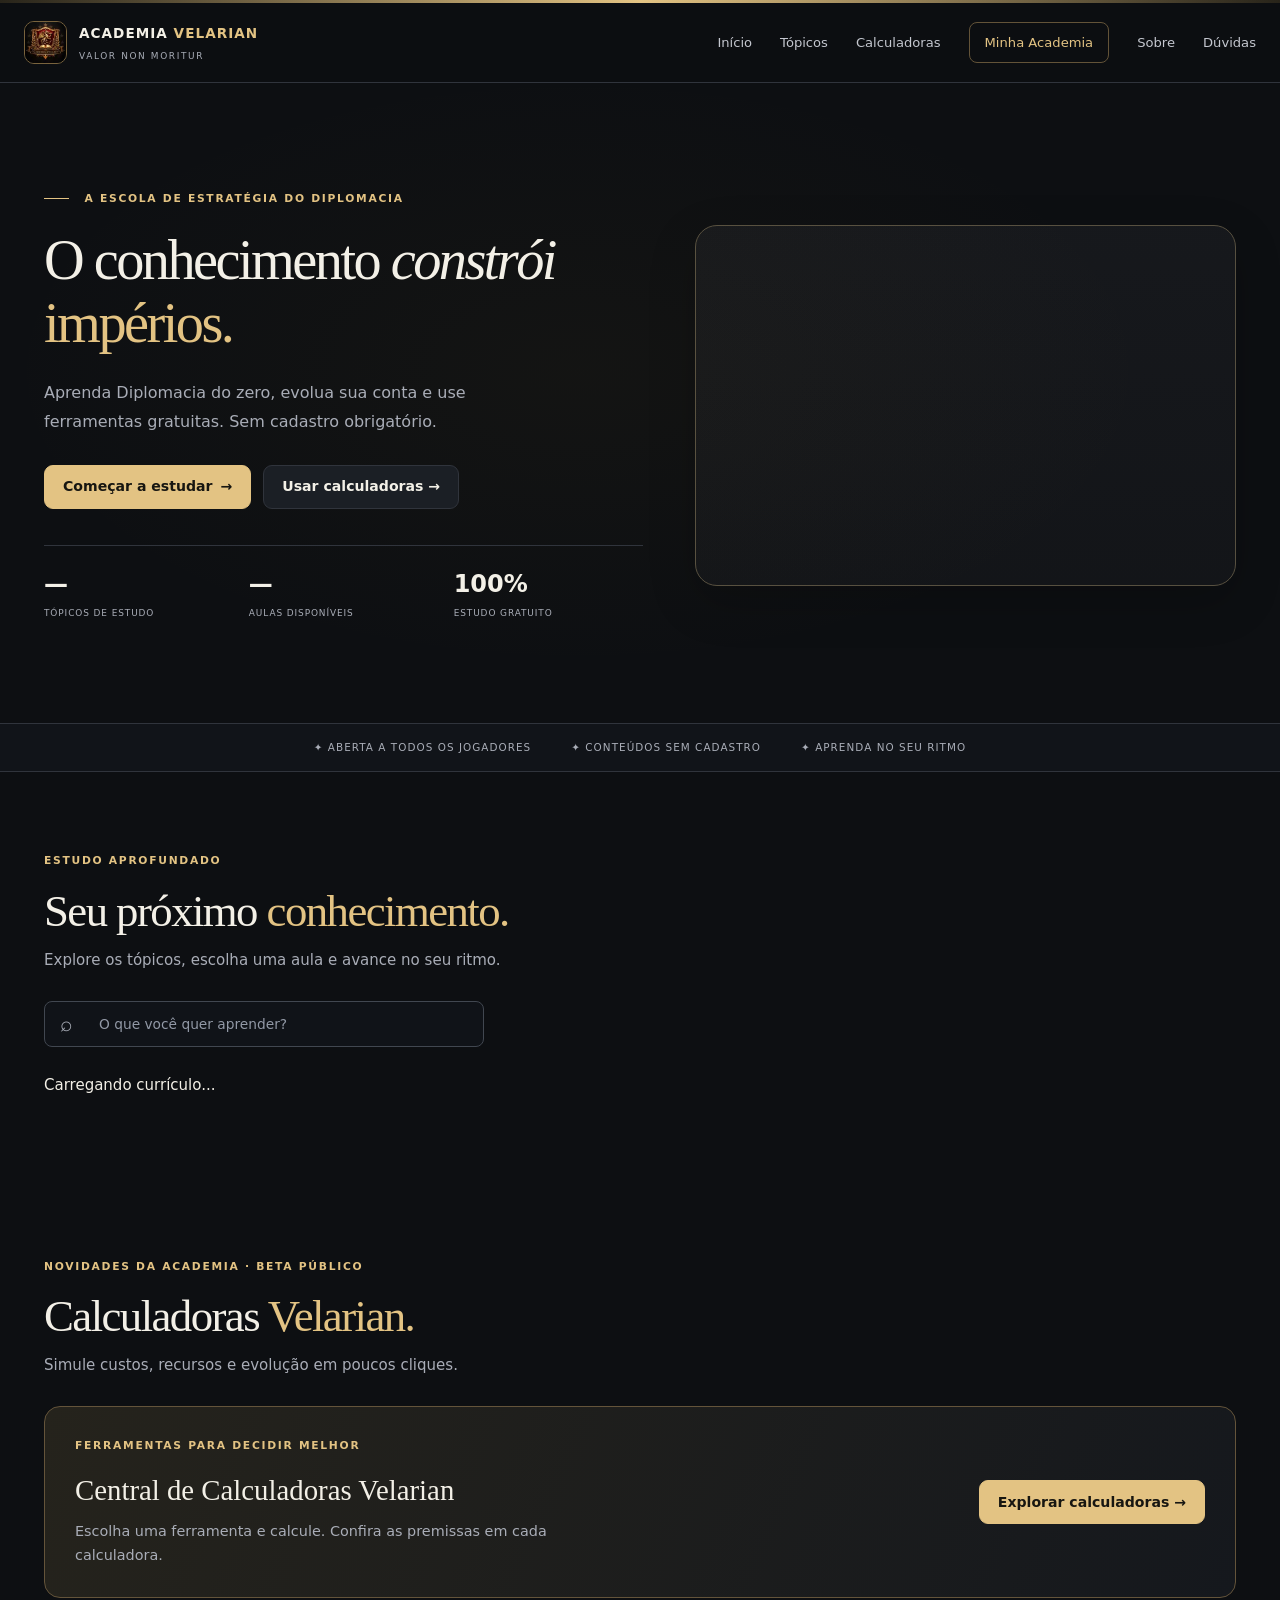
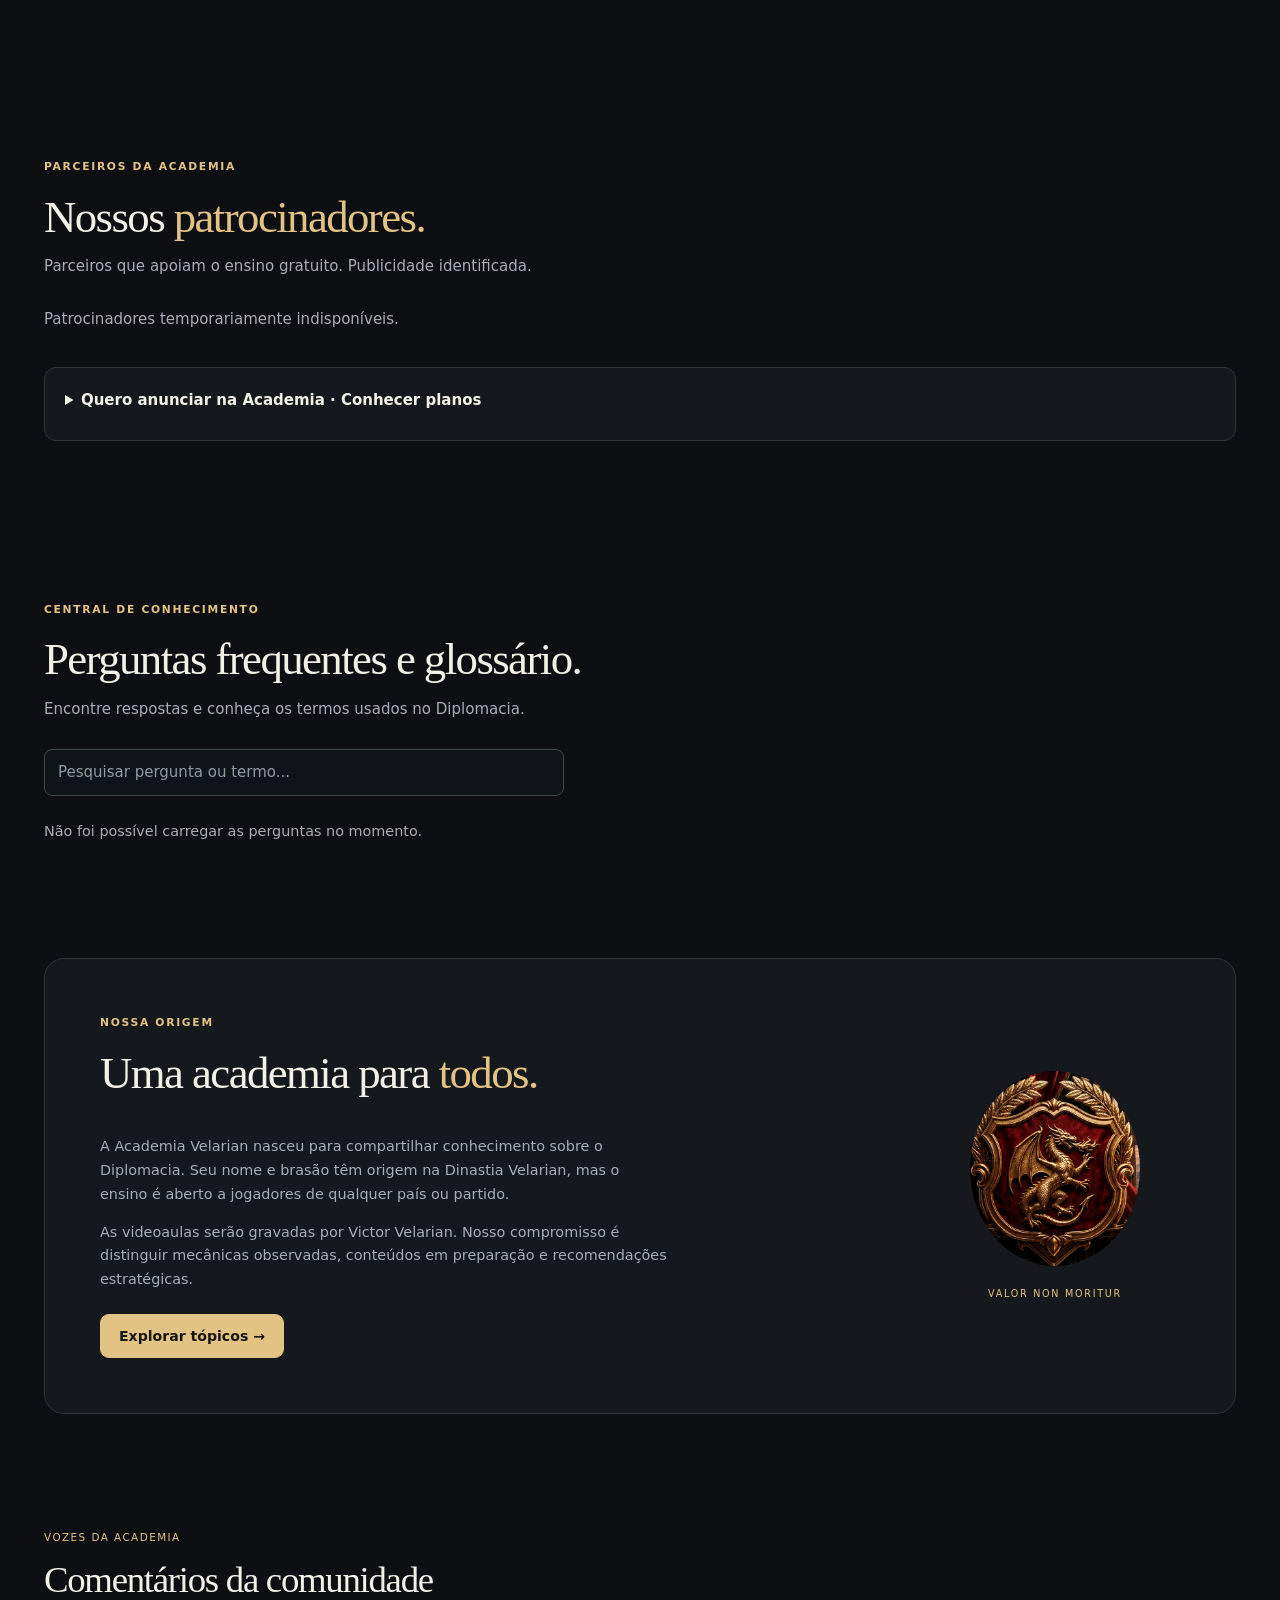
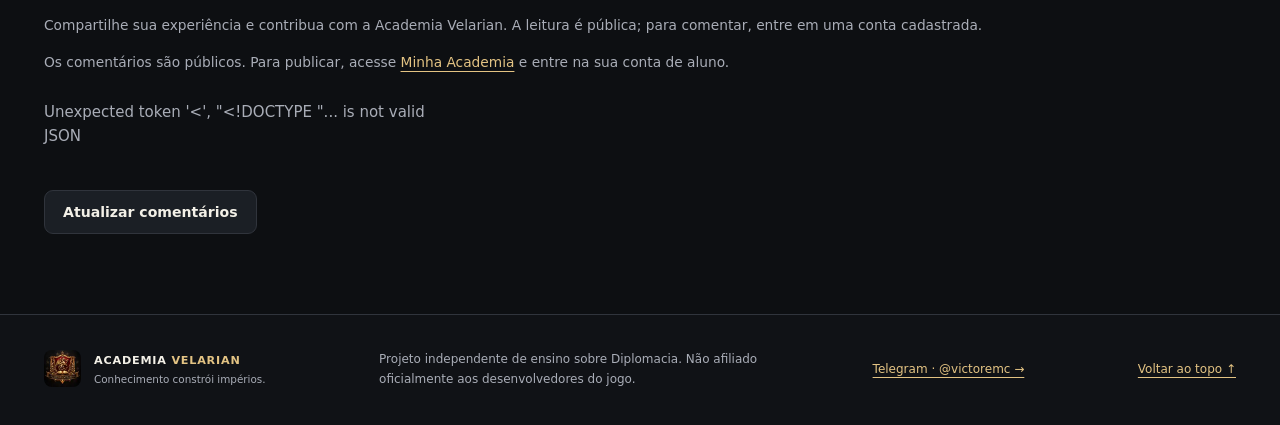
==== public/index.html @ 937f150b "Atualiza cache da página pública para mostrar valores e dias configurados" ====
<!doctype html><html lang="pt-BR"><head><meta charset="utf-8"><meta name="viewport" content="width=device-width,initial-scale=1"><meta name="theme-color" content="#110d0d"><meta name="description" content="Academia Velarian: aprenda Diplomacia gratuitamente com tópicos, guias e videoaulas."><title>Academia Velarian — Conhecimento constrói impérios</title><link rel="icon" type="image/webp" href="assets/brasao-academia-original.webp"><link rel="stylesheet" href="styles.css?v=search-mobile-20261105"><script>if(location.hash==="#admin"||location.hash==="#login")location.replace("/admin");</script><link rel="stylesheet" href="sponsors.css?v=design-system-20261104"></head><body><div class="ornament" aria-hidden="true"></div><header class="top"><a href="#inicio" class="brand"><img src="assets/brasao-academia-original.webp" alt="Brasão da Academia Velarian"><span><strong>ACADEMIA <em>VELARIAN</em></strong><small>VALOR NON MORITUR</small></span></a><button class="menu" id="menu" aria-label="Abrir menu" aria-expanded="false">☰</button><nav id="nav" aria-label="Navegação principal"><a href="#inicio">Início</a><a href="#topicos">Tópicos</a><a href="#ferramentas-destaque">Calculadoras</a><a href="#minha-academia">Minha Academia</a><a href="#sobre">Sobre</a></nav></header><a class="skip-link" href="#conteudo">Pular para o conteúdo</a><main id="conteudo" tabindex="-1"><section id="inicio" class="hero"><div class="hero-glow"></div><div class="hero-art" role="img" aria-label="Salão imperial da Academia Velarian com brasão dourado"></div><div class="hero-content"><div class="eyebrow"><span class="line"></span> A ESCOLA DE ESTRATÉGIA DO DIPLOMACIA</div><img class="hero-academy-seal" src="assets/brasao-academia-original.webp" alt="Emblema da Academia Velarian" width="150" height="150"><h1>O conhecimento <i>constrói</i> <em>impérios.</em></h1><p>Aprenda Diplomacia do zero, evolua sua conta e use ferramentas gratuitas. Sem cadastro obrigatório.</p><div class="actions"><a class="primary" href="#topicos">Começar a estudar <span>→</span></a><a class="secondary" href="/ferramentas">Usar calculadoras →</a></div><div class="hero-facts"><div><b>—</b><small>TÓPICOS DE ESTUDO</small></div><div><b>—</b><small>AULAS DISPONÍVEIS</small></div><div><b>100%</b><small>ESTUDO GRATUITO</small></div></div></div></section><section class="intro-strip"><span>✦ ABERTA A TODOS OS JOGADORES</span><span>✦ CONTEÚDOS SEM CADASTRO</span><span>✦ APRENDA NO SEU RITMO</span></section><section class="section" id="topicos"><div class="section-heading"><div><div class="eyebrow">ESTUDO APROFUNDADO</div><h2>Seu próximo <em>conhecimento.</em></h2><p>Explore os tópicos, escolha uma aula e avance no seu ritmo.</p></div></div><div class="filters"><label class="search-wrap"><span aria-hidden="true">⌕</span><input id="search" type="search" placeholder="O que você quer aprender?" aria-label="Buscar tópicos"></label></div><div class="cards" id="courseCards"></div></section><section class="section" id="ferramentas-destaque"><div class="section-heading"><div><div class="eyebrow">NOVIDADES DA ACADEMIA · BETA PÚBLICO</div><h2>Calculadoras <em>Velarian.</em></h2><p>Simule custos, recursos e evolução em poucos cliques.</p></div></div><div class="cards"><article class="feature-card"><div><div class="eyebrow">FERRAMENTAS PARA DECIDIR MELHOR</div><h3>Central de Calculadoras Velarian</h3><p>Escolha uma ferramenta e calcule. Confira as premissas em cada calculadora.</p></div><a class="primary" href="/ferramentas">Explorar calculadoras →</a></article></div></section><section class="section" id="patrocinios" aria-labelledby="patrociniosTitle"><div class="section-heading"><div><div class="eyebrow">PARCEIROS DA ACADEMIA</div><h2 id="patrociniosTitle">Nossos <em>patrocinadores.</em></h2><p>Parceiros que apoiam o ensino gratuito. Publicidade identificada.</p></div></div><div id="sponsorShowcase" class="cards"><p>Carregando patrocinadores...</p></div><details><summary>Quero anunciar na Academia · Conhecer planos</summary><div class="cards" id="sponsorPlansCards"><article class="card"><h3>Apoiador · 2M</h3><p>Logo na seção de apoiadores.</p><small>15 dias</small></article><article class="card"><h3>Patrocinador · 10M</h3><p>Logo com link e maior destaque.</p><small>15 dias</small></article><article class="card"><h3>Patrocinador Master · 25M</h3><p>Banner em destaque na página inicial, com link.</p><small>15 dias</small></article></div><p>Pagamento antecipado. O prazo começa na publicação. Renovação mediante nova contratação. <a href="https://t.me/victoremc" target="_blank" rel="noopener noreferrer">Contratar pelo Telegram @victoremc</a>.</p></details></section><section class="about" id="sobre"><div class="about-copy"><div class="eyebrow">NOSSA ORIGEM</div><h2>Uma academia para <em>todos.</em></h2><p>A Academia Velarian nasceu para compartilhar conhecimento sobre o Diplomacia. Seu nome e brasão têm origem na Dinastia Velarian, mas o ensino é aberto a jogadores de qualquer país ou partido.</p><p>As videoaulas serão gravadas por Victor Velarian. Nosso compromisso é distinguir mecânicas observadas, conteúdos em preparação e recomendações estratégicas.</p><a href="#topicos" class="primary">Explorar tópicos →</a></div><div class="about-seal"><img src="assets/brasao-velarian.webp" loading="lazy" alt="Brasão Velarian"><span>VALOR NON MORITUR</span></div></section><section class="section student-area" id="studentArea" hidden aria-labelledby="studentTitle"><div class="section-heading"><div class="eyebrow">PORTAL DO ALUNO</div><h2 id="studentTitle">Minha <em>Academia</em></h2><a href="#inicio" class="secondary student-back">← Voltar ao site</a><p>As aulas são públicas. Entre ou crie uma conta gratuita apenas para salvar seu progresso.</p></div><p id="studentMessage" role="status" aria-live="polite"></p><button id="studentLogout" type="button" class="secondary" hidden>Sair da conta</button><div id="studentAuth" class="student-auth"><form id="studentLogin" class="student-form"><h3>Entrar na Academia</h3><p class="student-notice">Acesse seu progresso e certificados.</p><label>Nome do jogador<input name="username" required maxlength="48" autocomplete="username"></label><label>Senha<input name="password" type="password" required autocomplete="current-password"></label><button type="submit" class="primary">Entrar na minha conta</button><a class="student-forgot-link" href="https://t.me/victoremc" target="_blank" rel="noopener noreferrer">Esqueceu sua senha? Fale pelo Telegram →</a></form><form id="studentRegister" class="student-form"><h3>Criar conta gratuita</h3><label>Nome no Diplomacia<input name="username" required minlength="3" maxlength="48" autocomplete="username"></label><label>Senha (mínimo 6 caracteres)<input name="password" type="password" required minlength="6" maxlength="128" autocomplete="new-password"></label><label>Confirmar senha<input name="confirm" type="password" required minlength="6" maxlength="128" autocomplete="new-password"></label><p class="student-notice">O cadastro é opcional. Guarde sua senha: para recuperar o acesso, entre em contato pelo Telegram. Não utilize a senha do jogo.</p><button type="submit" class="primary">Criar conta</button></form></div><div id="studentDashboard" hidden><nav class="student-quick-nav" aria-label="Seções da Minha Academia"><button type="button" class="student-view-tab is-active" data-student-view="study" aria-pressed="true">Estudar</button><button type="button" class="student-view-tab" data-student-view="certificate" aria-pressed="false">Certificado</button><button type="button" class="student-view-tab" data-student-view="community" aria-pressed="false">Comunidade</button><button type="button" class="student-view-tab" data-student-view="trade">Premium e diamantes</button><button type="button" class="student-view-tab" data-student-view="account" aria-pressed="false">Minha conta</button></nav><div id="studentViewStudy" class="student-view" data-view="study"></div><div id="studentViewCertificate" class="student-view" data-view="certificate" hidden></div><div id="studentViewCommunity" class="student-view" data-view="community" hidden></div><div id="studentViewTrade" class="student-view" data-view="trade" hidden><p id="studentTradeUnavailable" hidden>As ofertas estão temporariamente indisponíveis.</p></div><div id="studentViewAccount" class="student-view" data-view="account" hidden></div><section id="studentNotices" class="student-hub-notices" hidden><h3>✦ Avisos da Academia</h3><div id="studentNoticeList"></div></section><div class="student-dash-hero"><div><span class="student-dash-kicker">SEU ESPAÇO DE APRENDIZADO</span><h3 id="studentWelcome"></h3><p>Continue de onde parou e acompanhe seu progresso.</p><button type="button" id="studentContinue" class="primary">Continuar estudando</button></div><img src="assets/brasao-academia-original.webp" alt="" aria-hidden="true"></div><div class="student-overview-label">Meu progresso</div><div class="student-dash-stats"><div><small>AULAS CONCLUÍDAS</small><strong id="studentDoneCount">0</strong></div><div><small>PROGRESSO GERAL</small><strong id="studentPercent">0%</strong></div><div><small>TÓPICOS INICIADOS</small><strong id="studentStarted">0</strong></div></div><p id="studentStats"></p><div class="student-track" role="progressbar" aria-label="Progresso nas aulas" aria-valuemin="0" aria-valuemax="100" aria-valuenow="0"><div id="studentProgressBar"></div></div><div class="student-lessons-heading" id="studentLessonsHeading"><div><span class="student-dash-kicker">CONTEÚDO DA ACADEMIA</span><h3>Minhas aulas</h3><p>Escolha uma aula e continue aprendendo.</p></div><a href="#topicos">Ver todos os tópicos →</a></div><div id="studentCourseList"></div><section class="student-certificate" aria-labelledby="studentCertificateTitle"><div class="student-certificate-heading"><span class="student-certificate-icon" aria-hidden="true">✦</span><div><span class="student-dash-kicker">RECONHECIMENTO ACADÊMICO</span><h3 id="studentCertificateTitle">Certificado Academia Velarian</h3><p>Conclua pelo menos 80% das aulas para liberar sua solicitação.</p></div></div><div class="student-certificate-progress"><div class="student-certificate-progress-label"><span id="studentCertificateStatus">Calculando seu progresso…</span><strong id="studentCertificatePercent">0%</strong></div><div class="student-certificate-track" role="progressbar" aria-label="Progresso para o certificado" aria-valuemin="0" aria-valuemax="100" aria-valuenow="0"><div id="studentCertificateFill"></div></div></div><details class="student-certificate-details"><summary>Ver requisitos do certificado</summary><p class="student-certificate-requirements">Além de 80% das aulas, é necessário alcançar o nível 50, ter todas as habilidades exigidas no nível 100 e pagar a taxa de emissão. A administração confere os requisitos antes da aprovação.</p></details><a id="studentCertificateRequest" class="student-certificate-action is-locked" href="#minha-academia" aria-disabled="true" tabindex="-1">🔒 Solicitação bloqueada</a></section><section class="student-trade-disclosure"><section id="studentTrade" class="student-trade" aria-labelledby="studentTradeTitle"><div class="student-trade-top"><div><span class="student-dash-kicker">LOJA PARCEIRA · DIPLOMACIA</span><h3 id="studentTradeTitle">Trade <em>Velarian</em></h3><p>Premium e diamantes para acelerar sua evolução.</p></div><span class="student-trade-gem" aria-hidden="true">◆</span></div><div id="studentTradeProducts" class="student-trade-products"></div><a id="studentTradeContact" class="student-trade-contact" href="https://t.me/victoremc" target="_blank" rel="noopener noreferrer">Consultar e comprar com @victoremc →</a><p class="student-trade-foot">Valores em milhões de moedas do jogo. Confirme disponibilidade antes da compra.</p></section></section><details class="student-password-settings"><summary>Alterar minha senha</summary><form id="studentChangePassword" class="student-form"><label>Senha atual<input type="password" name="currentPassword" autocomplete="current-password" required></label><label>Nova senha (mínimo 6 caracteres)<input type="password" name="newPassword" minlength="6" maxlength="128" autocomplete="new-password" required></label><label>Confirmar nova senha<input type="password" name="confirmPassword" minlength="6" maxlength="128" autocomplete="new-password" required></label><button type="submit" class="primary">Salvar nova senha</button><p id="studentChangeStatus" role="status"></p></form></details><section id="studentHubExtras" class="student-hub-extras"><h3>✦ Solicitações e sugestões</h3><p>Envie sugestões diretamente para a administração e acompanhe suas solicitações.</p><form id="studentHubSuggestionForm"><label>Minha sugestão<textarea id="studentHubSuggestion" minlength="10" maxlength="1500" rows="4" required></textarea></label><button type="submit" class="primary">Enviar sugestão ao ADM</button></form><p id="studentHubSuggestionStatus" role="status"></p><div id="studentHubRequests"></div><div class="student-hub-cert"><button type="button" id="studentHubCertificate" class="secondary" hidden>Solicitar certificado</button><p id="studentHubCertificateStatus" role="status"></p><div id="studentIssuedCertificate" hidden class="hub-card"><img src="assets/brasao-academia-original.webp" alt="Academia Velarian" width="75" height="75"><p>ACADEMIA VELARIAN</p><h3>Certificado aprovado</h3><p>Certificamos que <strong id="studentIssuedCertificateName"></strong> cumpriu os requisitos acadêmicos e teve sua emissão aprovada pela administração.</p><p id="studentIssuedCertificateCode"></p><p>Documento disponível para consulta neste painel.</p><img id="studentCertificateImage" hidden alt="Certificado imperial emitido pela Academia Velarian"><a id="studentCertificateDownload" hidden class="primary" href="/api/student/certificate-image" download="certificado-academia-velarian.png">Baixar imagem do certificado ↓</a><p>Após a aprovação, seu certificado é gerado automaticamente e pode ser baixado neste painel.</p></div></div></section><section id="studentCommentSection" class="student-comment-section"><div class="student-comment-header"><span>VOZES DA ACADEMIA</span><h3>Deixe seu comentário</h3><p>Compartilhe sua experiência. Sua mensagem será exibida na página principal para todos os visitantes.</p></div><form id="studentCommentForm"><label for="studentCommentBody">Seu comentário</label><textarea id="studentCommentBody" maxlength="1000" minlength="3" rows="4" placeholder="Escreva seu comentário sobre a Academia..." required></textarea><div class="student-comment-actions"><small>De 3 a 1.000 caracteres · uma publicação por minuto</small><button type="submit" class="primary">Publicar na página principal</button></div></form><p id="studentCommentStatus" role="status"></p></section></div></section><section id="comentarios" class="comments-section"><div class="comments-heading"><span>VOZES DA ACADEMIA</span><h2>Comentários da comunidade</h2><p>Compartilhe sua experiência e contribua com a Academia Velarian. A leitura é pública; para comentar, entre em uma conta cadastrada.</p></div><p class="comment-readonly-notice">Os comentários são públicos. Para publicar, acesse <a href="#minha-academia">Minha Academia</a> e entre na sua conta de aluno.</p><div id="commentList" class="comment-list"><p>Carregando comentários...</p></div><button type="button" id="commentRefresh" class="secondary">Atualizar comentários</button></section></main><footer><div class="footer-brand"><img class="footer-academy-seal" src="assets/brasao-academia-original.webp" alt="" loading="lazy" width="60" height="60"><strong>ACADEMIA <em>VELARIAN</em></strong><small>Conhecimento constrói impérios.</small></div><p>Projeto independente de ensino sobre Diplomacia. Não afiliado oficialmente aos desenvolvedores do jogo.</p><a href="https://t.me/victoremc" target="_blank" rel="noopener noreferrer" aria-label="Contato no Telegram: @victoremc">Telegram · @victoremc →</a><a href="#inicio">Voltar ao topo ↑</a></footer><dialog id="courseDialog" aria-labelledby="courseTitle"><button class="close" id="closeDialog" aria-label="Fechar curso">×</button><div id="courseDetail"></div></dialog><script src="config.js"></script><script src="comments.js?v=leitura-publica-20261017"></script><script src="script.js?v=lesson-video-20261104"></script><script src="public-app.js?v=hero-settings-20261105"></script><script src="academia-extras.js?v=design-system-20261104"></script><script src="student-hub.js?v=tracks-20261027"></script><script src="student.js?v=design-trade-tab-4" defer></script><script src="sponsors.js?v=sponsor-plans-20261107"></script><script src="/section-analytics.js?v=ux-audit-20261102" defer></script></body></html>
---- public/styles.css ----
/* Academia Velarian — shared design system. Component rules precede responsive rules. */
:root {
  color-scheme: dark;
  --bg: #0d0f12;
  --panel: #15181d;
  --panel2: #1b1f25;
  --cream: #f3f0e7;
  --text: #f3f0e7;
  --muted: #a9adb7;
  --gold: #e3c383;
  --gold-soft: #2d281e;
  --line: #30343c;
  --danger: #ffaaa4;
  --success: #a7d9bb;
  --radius: 16px;
  --shadow: 0 16px 48px #0003;
  --space: clamp(20px, 4vw, 56px);
}
* {
  box-sizing: border-box;
}
html {
  scroll-behavior: smooth;
  scroll-padding-top: 100px;
}
body {
  margin: 0;
  background: var(--bg);
  color: var(--cream);
  font:
    15px/1.65 Inter,
    ui-sans-serif,
    system-ui,
    -apple-system,
    BlinkMacSystemFont,
    "Segoe UI",
    sans-serif;
  -webkit-font-smoothing: antialiased;
  font-synthesis: none;
}
button,
input,
textarea,
select {
  font: inherit;
}
button,
a,
input,
select,
textarea,
summary {
  -webkit-tap-highlight-color: transparent;
}
button,
a,
summary {
  touch-action: manipulation;
}
button {
  cursor: pointer;
}
a {
  color: var(--gold);
  text-underline-offset: 4px;
}
img {
  display: block;
  max-width: 100%;
}
h1,
h2,
h3,
h4,
p {
  margin-top: 0;
}
h1,
h2 {
  font-family: Georgia, "Times New Roman", serif;
  font-weight: 500;
  line-height: 1.12;
  letter-spacing: -0.035em;
}
h1 {
  font-size: clamp(2.6rem, 5vw, 4.6rem);
}
h2 {
  font-size: clamp(2rem, 3.5vw, 3rem);
}
h3 {
  font-size: 1.15rem;
  line-height: 1.35;
}
h4 {
  font-size: 1rem;
}
p {
  color: var(--muted);
}
em {
  color: var(--gold);
  font-style: normal;
}
small {
  font-size: 0.78rem;
}
strong {
  font-weight: 650;
}
button:disabled {
  opacity: 0.55;
  cursor: not-allowed;
}
[hidden] {
  display: none !important;
}
:focus-visible {
  outline: 3px solid var(--gold);
  outline-offset: 4px;
}
::selection {
  background: var(--gold);
  color: var(--bg);
}
:target {
  scroll-margin-top: 90px;
}
.sr-only {
  position: absolute;
  width: 1px;
  height: 1px;
  padding: 0;
  margin: -1px;
  overflow: hidden;
  clip: rect(0, 0, 0, 0);
  white-space: nowrap;
  border: 0;
}
.skip-link {
  position: fixed;
  top: 10px;
  left: 16px;
  transform: translateY(-180%);
  z-index: 200;
  background: var(--gold);
  color: var(--bg);
  padding: 10px 18px;
  border-radius: 8px;
}
.skip-link:focus {
  transform: none;
}
/* Shared controls */
.primary,
.secondary,
.student-complete-button,
.student-trade-contact,
.admin-form button,
.admin-form-actions button,
.hub-form button {
  display: inline-flex;
  align-items: center;
  justify-content: center;
  gap: 8px;
  min-height: 44px;
  padding: 11px 18px;
  border: 1px solid var(--line);
  border-radius: 9px;
  text-decoration: none;
  font-size: 0.88rem;
  font-weight: 650;
  line-height: 1.35;
  background: var(--panel2);
  color: var(--cream);
}
.primary,
.student-complete-button {
  background: var(--gold);
  border-color: var(--gold);
  color: #171611;
}
.secondary:hover,
.admin-form button:hover,
.hub-form button:hover {
  background: #252b33;
  border-color: #737984;
}
.primary:hover {
  background: #f1d6a0;
}
.text-link {
  border: 0;
  background: transparent;
  color: var(--gold);
  font-weight: 650;
  text-decoration: none;
  padding: 9px 0;
  min-height: 44px;
  display: inline-flex;
  align-items: center;
}
.actions {
  display: flex;
  flex-wrap: wrap;
  gap: 12px;
}
.eyebrow,
.student-dash-kicker,
.admin-banner-eyebrow {
  font-size: 0.67rem;
  letter-spacing: 0.16em;
  text-transform: uppercase;
  font-weight: 700;
  color: var(--gold);
  margin-bottom: 16px;
}
.eyebrow .line {
  display: inline-block;
  width: 25px;
  height: 1px;
  background: var(--gold);
  vertical-align: middle;
  margin-right: 10px;
}
label {
  display: block;
  color: var(--cream);
  font-size: 0.86rem;
}
input:not([type="checkbox"]):not([type="radio"]),
textarea,
select {
  display: block;
  width: 100%;
  min-width: 0;
  min-height: 46px;
  padding: 11px 13px;
  margin-top: 7px;
  border: 1px solid #414750;
  border-radius: 8px;
  background: #101318;
  color: var(--cream);
  line-height: 1.5;
}
input::placeholder,
textarea::placeholder {
  color: #9299a6;
  opacity: 1;
}
input[type="checkbox"],
input[type="radio"] {
  accent-color: var(--gold);
  width: 19px;
  height: 19px;
  flex-shrink: 0;
}
textarea {
  resize: vertical;
  min-height: 110px;
}
summary {
  cursor: pointer;
  font-weight: 600;
  color: var(--cream);
  min-height: 32px;
}
details[open] > summary {
  margin-bottom: 14px;
}
details p:last-child {
  margin-bottom: 0;
}
[role="status"]:not(:empty),
.admin-message:not(:empty) {
  padding: 10px 0;
  color: var(--gold);
  font-size: 0.88rem;
  overflow-wrap: anywhere;
}
table {
  width: 100%;
  border-collapse: collapse;
  font-size: 0.85rem;
  text-align: left;
}
th,
td {
  padding: 13px 12px;
  border-bottom: 1px solid var(--line);
  overflow-wrap: anywhere;
}
th {
  color: var(--muted);
  font-weight: 600;
  background: #ffffff03;
}
td {
  font-variant-numeric: tabular-nums;
}
/* Public shell and learning home */
.ornament {
  height: 3px;
  background: linear-gradient(90deg, #28241a, var(--gold), #28241a);
}
.top {
  position: sticky;
  top: 0;
  z-index: 40;
  display: flex;
  align-items: center;
  justify-content: space-between;
  gap: 28px;
  min-height: 80px;
  padding: 14px max(calc((100vw - 1240px) / 2), 24px);
  background: #0d0f12f5;
  border-bottom: 1px solid var(--line);
  backdrop-filter: blur(16px);
}
.brand {
  display: flex;
  align-items: center;
  gap: 12px;
  text-decoration: none;
  color: var(--cream);
  white-space: nowrap;
}
.brand img {
  width: 43px;
  height: 43px;
  object-fit: contain;
  border: 1px solid #79633d;
  border-radius: 10px;
}
.brand strong {
  font-size: 0.85rem;
  letter-spacing: 0.075em;
}
.brand em {
  font-style: normal;
}
.brand small {
  display: block;
  color: var(--muted);
  font-size: 0.56rem;
  letter-spacing: 0.18em;
  margin-top: 3px;
}
.top nav {
  display: flex;
  align-items: center;
  gap: 28px;
}
.top nav a {
  color: #c4c7cf;
  font-size: 0.82rem;
  text-decoration: none;
  padding: 9px 0;
}
.top nav a:hover {
  color: var(--gold);
}
.top nav a[href="#minha-academia"] {
  padding: 9px 15px;
  border: 1px solid #635338;
  border-radius: 8px;
  color: var(--gold);
}
.menu {
  display: none;
  background: var(--panel2);
  color: var(--gold);
  border: 1px solid var(--line);
  border-radius: 8px;
  min-height: 44px;
  min-width: 44px;
}
.hero {
  position: relative;
  display: grid;
  grid-template-columns: 1.05fr 0.95fr;
  align-items: center;
  gap: 52px;
  max-width: 1240px;
  margin: auto;
  padding: 64px 24px 60px;
  min-height: 640px;
}
.hero-content {
  min-width: 0;
  position: relative;
  z-index: 1;
}
.hero-content h1 {
  max-width: 640px;
  margin: 22px 0;
  font-size: clamp(2.8rem, 4.4vw, 4.5rem);
  letter-spacing: -0.045em;
}
.hero-content h1 i {
  font-weight: 400;
}
.hero-content > p {
  max-width: 46ch;
  font-size: 1rem;
  line-height: 1.85;
  margin-bottom: 28px;
}
.hero-art {
  grid-column: 2;
  grid-row: 1;
  align-self: stretch;
  min-height: 490px;
  border-radius: 22px;
  background:
    linear-gradient(0deg, #0d0f1266, #0d0f1210),
    url("/assets/academia-imperial.webp") center/cover;
  border: 1px solid #575040;
  box-shadow: var(--shadow);
}
.hero-content {
  grid-column: 1;
  grid-row: 1;
}
.hero-glow {
  position: absolute;
  inset: 0;
  pointer-events: none;
  background: radial-gradient(ellipse at 45% 45%, #a8862d0b, transparent 60%);
}
.hero-academy-seal {
  display: none;
}
.hero-facts {
  display: grid;
  grid-template-columns: repeat(3, minmax(0, 1fr));
  gap: 16px;
  border-top: 1px solid var(--line);
  margin-top: 36px;
  padding-top: 24px;
}
.hero-facts b {
  display: block;
  color: var(--cream);
  font-size: 1.5rem;
  font-weight: 600;
  font-variant-numeric: tabular-nums;
  line-height: 1.2;
}
.hero-facts small {
  display: block;
  color: var(--muted);
  font-size: 0.56rem;
  letter-spacing: 0.1em;
  margin-top: 7px;
}
.intro-strip {
  display: flex;
  justify-content: center;
  flex-wrap: wrap;
  gap: 40px;
  padding: 15px 24px;
  color: var(--muted);
  font-size: 0.65rem;
  letter-spacing: 0.1em;
  border-block: 1px solid var(--line);
  background: #111419;
}
.section {
  max-width: 1240px;
  margin: auto;
  padding: 80px 24px;
}
.section-heading {
  display: flex;
  align-items: end;
  justify-content: space-between;
  gap: 24px;
  margin-bottom: 28px;
}
.section-heading h2 {
  margin-bottom: 12px;
}
.section-heading p {
  max-width: 60ch;
  font-size: 0.94rem;
  margin-bottom: 0;
}
.filters {
  display: flex;
  gap: 12px;
  margin: 0 0 26px;
}
.search-wrap {
  position: relative;
  max-width: 440px;
  width: 100%;
}
.search-wrap span {
  position: absolute;
  left: 16px;
  top: 50%;
  transform: translateY(-50%);
  font-size: 1.3rem;
  line-height: 1;
  color: var(--muted);
  pointer-events: none;
  z-index: 1;
}
.search-wrap input[type="search"] {
  box-sizing: border-box;
  width: 100%;
  margin: 0;
  padding-left: 54px;
  padding-right: 16px;
}
.academy-shortcuts {
  display: flex;
  gap: 20px;
  flex-wrap: wrap;
  margin: 0 0 28px;
  padding-bottom: 20px;
  border-bottom: 1px solid var(--line);
}
.academy-shortcuts a {
  font-size: 0.8rem;
  text-decoration: none;
  color: var(--muted);
  padding: 6px 0;
}
.academy-shortcuts a:hover {
  color: var(--gold);
}
.cards {
  display: grid;
  grid-template-columns: repeat(3, minmax(0, 1fr));
  gap: 18px;
}
.course,
.guide,
.card {
  min-width: 0;
  border: 1px solid var(--line);
  border-radius: var(--radius);
  background: var(--panel);
  overflow: hidden;
}
.course {
  display: flex;
  flex-direction: column;
  transition:
    border-color 0.2s,
    transform 0.2s;
}
.course:hover {
  border-color: #84714b;
  transform: translateY(-3px);
}
.course-top {
  height: 88px;
  display: flex;
  align-items: center;
  justify-content: space-between;
  padding: 22px 24px;
  background: linear-gradient(120deg, #25231d, #171b20);
  border-bottom: 1px solid var(--line);
}
.course .symbol {
  font-size: 1.85rem;
  color: var(--gold);
}
.course .number {
  font-size: 0.8rem;
  letter-spacing: 0.13em;
  color: #b2aa97;
}
.course-body {
  padding: 24px;
  display: flex;
  flex-direction: column;
  flex: 1;
}
.course h3 {
  font-size: 1.05rem;
  font-weight: 650;
  margin: 0 0 12px;
}
.course p {
  font-size: 0.85rem;
  line-height: 1.75;
  flex: 1;
  margin-bottom: 25px;
}
.course .bottom {
  display: flex;
  gap: 12px;
  justify-content: space-between;
  align-items: center;
  padding-top: 15px;
  border-top: 1px solid var(--line);
  font-size: 0.72rem;
  color: var(--muted);
}
.course button {
  background: transparent;
  color: var(--gold);
  font-size: 0.8rem;
  font-weight: 650;
  border: 0;
  padding: 8px 0;
  min-height: 40px;
  white-space: nowrap;
}
.guide,
.card {
  padding: 24px;
}
.guide-kicker {
  color: var(--gold);
  font-size: 0.65rem;
  letter-spacing: 0.1em;
  margin-bottom: 10px;
}
.guide h3 {
  margin-bottom: 10px;
}
.content-cover {
  width: 100%;
  height: 180px;
  object-fit: cover;
  border-radius: 10px;
  margin-bottom: 20px;
}
.public-content .text-link {
  margin-top: 10px;
}
.feature-card {
  display: grid;
  grid-template-columns: 1fr auto;
  align-items: center;
  gap: 24px;
  border: 1px solid #64543a;
  background: linear-gradient(115deg, #25231c, #15181d);
  border-radius: var(--radius);
  padding: 30px;
  grid-column: 1/-1;
}
.feature-card h3 {
  font-family: Georgia, serif;
  font-size: 1.8rem;
  font-weight: 400;
  margin-bottom: 10px;
}
.feature-card p {
  margin-bottom: 0;
  max-width: 58ch;
  font-size: 0.9rem;
}
.about {
  display: grid;
  grid-template-columns: 1.5fr 0.5fr;
  gap: 80px;
  align-items: center;
  max-width: 1192px;
  padding: 55px;
  margin: 20px auto 50px;
  background: var(--panel);
  border: 1px solid var(--line);
  border-radius: 20px;
}
.about-copy h2 {
  max-width: 560px;
}
.about-copy p {
  font-size: 0.9rem;
  max-width: 62ch;
}
.about-copy .primary {
  margin-top: 8px;
}
.about-seal img {
  width: 170px;
  margin: auto;
  object-fit: contain;
  border-radius: 50%;
}
.about-seal {
  text-align: center;
}
.about-seal span {
  display: block;
  letter-spacing: 0.18em;
  color: var(--gold);
  font-size: 0.6rem;
  margin-top: 20px;
}
.academia-knowledge .knowledge-search {
  max-width: 520px;
}
.knowledge-list {
  display: grid;
  grid-template-columns: repeat(2, minmax(0, 1fr));
  gap: 12px;
  margin-top: 24px;
}
.knowledge-list details {
  padding: 20px;
  border: 1px solid var(--line);
  border-radius: 12px;
  background: var(--panel);
}
.knowledge-list p {
  font-size: 0.9rem;
  white-space: pre-line;
}
.knowledge-list small {
  color: var(--gold);
}
#patrocinios details {
  padding: 20px;
  background: var(--panel);
  border: 1px solid var(--line);
  border-radius: 12px;
  margin-top: 20px;
}
#patrocinios details .cards {
  margin-top: 20px;
}
#patrocinios .card {
  padding: 20px;
}
#patrocinios small {
  color: var(--gold);
}
#patrocinios .card p {
  margin-bottom: 8px;
}
#sponsorShowcase {
  display: grid;
  grid-template-columns: repeat(auto-fit, minmax(min(100%, 260px), 1fr));
  gap: 18px;
}
/* Lessons and modal system */
dialog {
  width: min(880px, 94vw);
  max-height: 90dvh;
  padding: 32px;
  border: 1px solid #5c5747;
  border-radius: 18px;
  background: var(--panel);
  color: var(--cream);
  box-shadow: 0 30px 120px #0008;
}
dialog::backdrop {
  background: #06080bd9;
  backdrop-filter: blur(6px);
}
.close {
  position: sticky;
  top: 0;
  float: right;
  width: 40px;
  height: 40px;
  border: 1px solid var(--line);
  border-radius: 10px;
  background: var(--panel2);
  color: var(--cream);
  font-size: 1.4rem;
  z-index: 2;
}
.course-detail h2 {
  font-size: 2rem;
  padding-right: 35px;
}
.course-detail h3 {
  margin-top: 28px;
}
.lesson {
  display: flex;
  align-items: center;
  gap: 18px;
  padding: 20px 0;
  border-bottom: 1px solid var(--line);
}
.lesson-index {
  color: var(--gold);
  font-size: 0.8rem;
  font-variant-numeric: tabular-nums;
}
.lesson-main {
  flex: 1;
  min-width: 0;
}
.lesson strong,
.lesson small {
  display: block;
}
.lesson small {
  color: var(--muted);
  font-size: 0.76rem;
}
.state {
  padding: 4px 8px;
  border: 1px solid #5f543a;
  border-radius: 5px;
  font-size: 0.57rem;
  letter-spacing: 0.05em;
  color: var(--gold);
  white-space: nowrap;
}
.lesson-read-button {
  display: inline-flex;
  min-height: 40px;
  align-items: center;
  padding: 8px 0;
  border: 0;
  background: transparent;
  color: var(--gold);
  font-size: 0.8rem;
  font-weight: 600;
}
.video-placeholder {
  background: #101318;
  border: 1px dashed #555044;
  padding: 24px;
  text-align: center;
  color: var(--muted);
  font-size: 0.85rem;
  border-radius: 10px;
  margin: 22px 0;
}
.video-placeholder strong {
  display: block;
  font-size: 1.3rem;
  color: var(--gold);
}
.video-frame {
  width: 100%;
  aspect-ratio: 16/9;
  border: 0;
  border-radius: 12px;
  margin: 20px 0;
}
.article-body {
  white-space: pre-wrap;
  color: #d1d4dc;
  font-size: 1rem;
  line-height: 1.9;
  margin: 24px 0;
  overflow-wrap: anywhere;
}
.article-image {
  width: 100%;
  max-height: 400px;
  object-fit: contain;
  border-radius: 10px;
  margin: 20px 0;
}
.student-complete-button {
  margin-top: 20px;
}
.page-preview-dialog {
  width: min(1300px, 96vw);
  height: 92dvh;
}
.page-preview-header,
.admin-picker-head {
  display: flex;
  justify-content: space-between;
  align-items: center;
  gap: 15px;
  margin-bottom: 20px;
}
.page-preview-dialog iframe {
  width: 100%;
  height: calc(100% - 70px);
  border: 1px solid var(--line);
  border-radius: 10px;
  background: var(--bg);
}
/* My Academy — four focused spaces */
body.student-page-mode main > section:not(#studentArea),
body.student-page-mode main > .about {
  display: none;
}
body.student-page-mode .intro-strip {
  display: none;
}
.student-area {
  max-width: 1160px;
  padding-top: 45px;
  min-height: 70vh;
}
.student-area > .section-heading {
  position: relative;
  display: block;
  margin-bottom: 28px;
}
.student-area > .section-heading h2 {
  font-size: 2.25rem;
}
.student-area > .section-heading .eyebrow {
  margin-bottom: 10px;
}
.student-area.is-authenticated > .section-heading > p {
  display: none;
}
.student-area > .section-heading > p {
  font-size: 0.86rem;
}
.student-back {
  position: absolute;
  right: 0;
  top: 12px;
}
.student-auth {
  display: grid;
  grid-template-columns: 1fr 1fr;
  gap: 24px;
}
.student-form {
  border: 1px solid var(--line);
  border-radius: var(--radius);
  padding: 28px;
  background: var(--panel);
}
.student-form h3 {
  font-size: 1.25rem;
}
.student-form label {
  margin: 16px 0;
}
.student-form button {
  width: 100%;
  margin-top: 8px;
}
.student-notice,
.student-forgot-link {
  font-size: 0.8rem;
  color: var(--muted);
}
.student-forgot-link {
  display: block;
  margin-top: 18px;
}
.student-quick-nav {
  display: grid;
  grid-template-columns: repeat(5, minmax(0, 1fr));
  gap: 4px;
  border-bottom: 1px solid var(--line);
  margin-bottom: 28px;
  padding-bottom: 8px;
}
.student-view-tab {
  min-height: 48px;
  padding: 10px 14px;
  border: 1px solid transparent;
  background: transparent;
  color: var(--muted);
  font-weight: 600;
  font-size: 0.87rem;
  border-radius: 9px;
}
.student-view-tab:hover {
  background: var(--panel);
}
.student-view-tab.is-active {
  background: var(--gold-soft);
  border-color: #5d5039;
  color: var(--gold);
}
.student-view {
  min-width: 0;
}
.student-dash-hero {
  position: relative;
  display: flex;
  align-items: center;
  justify-content: space-between;
  min-height: 180px;
  padding: 28px 32px;
  border-radius: var(--radius);
  background: linear-gradient(115deg, #24251e, #171c23);
  border: 1px solid #484638;
  overflow: hidden;
}
.student-dash-hero h3 {
  font-family: Georgia, serif;
  font-size: 2rem;
  font-weight: 400;
  letter-spacing: -0.03em;
  margin: 8px 0;
}
.student-dash-hero p {
  font-size: 0.85rem;
  max-width: 46ch;
  margin: 0 0 15px;
}
.student-dash-hero img {
  width: 110px;
  height: 110px;
  object-fit: contain;
  margin-left: 30px;
  opacity: 0.8;
  border-radius: 14px;
}
.student-dash-kicker {
  display: block;
  margin-bottom: 5px;
}
.student-overview-label {
  font-size: 0.75rem;
  color: var(--muted);
  margin: 25px 0 12px;
}
.student-dash-stats {
  display: grid;
  grid-template-columns: repeat(3, minmax(0, 1fr));
  gap: 14px;
}
.student-dash-stats > div {
  padding: 20px 24px;
  background: var(--panel);
  border: 1px solid var(--line);
  border-radius: 12px;
  min-width: 0;
}
.student-dash-stats strong {
  display: block;
  font-size: 1.75rem;
  font-weight: 600;
  color: var(--cream);
  font-variant-numeric: tabular-nums;
}
.student-dash-stats small {
  display: block;
  font-size: 0.65rem;
  color: var(--muted);
  letter-spacing: 0.04em;
}
.student-track,
.student-mini-track,
.student-certificate-track {
  height: 6px;
  background: #292e37;
  overflow: hidden;
  border-radius: 50px;
}
.student-track > div,
.student-mini-track > div,
.student-certificate-track > div {
  height: 100%;
  background: var(--gold);
  border-radius: inherit;
  transition: width 0.3s;
}
.student-track {
  margin: 12px 0 26px;
}
#studentStats {
  font-size: 0.82rem;
  margin: 18px 0 10px;
}
.student-lessons-heading {
  display: flex;
  justify-content: space-between;
  align-items: center;
  gap: 20px;
  margin: 30px 0 20px;
}
.student-lessons-heading h3 {
  margin: 0 0 5px;
  font-size: 1.2rem;
}
.student-lessons-heading p {
  margin: 0;
  font-size: 0.85rem;
}
.student-lessons-heading a {
  font-size: 0.8rem;
  white-space: nowrap;
}
#studentCourseList {
  display: grid;
  grid-template-columns: repeat(2, minmax(0, 1fr));
  gap: 18px;
}
.student-course {
  border: 1px solid var(--line);
  background: var(--panel);
  border-radius: var(--radius);
  padding: 24px;
  min-width: 0;
}
.student-course h3 {
  font-size: 1rem;
  margin-bottom: 6px;
}
.student-course-progress {
  font-size: 0.75rem;
  margin-bottom: 12px;
}
.student-mini-track {
  height: 4px;
  margin-bottom: 14px;
}
.student-lesson {
  display: flex;
  align-items: center;
  gap: 12px;
  padding: 10px 0;
  border-bottom: 1px solid #292e35;
  font-size: 0.82rem;
}
.student-lesson:last-child {
  border: 0;
}
.student-lesson:has(input:checked) .student-lesson-link {
  color: var(--success);
}
.student-lesson-link {
  flex: 1;
  text-align: left;
  background: transparent;
  border: 0;
  min-height: 36px;
  line-height: 1.55;
  padding: 0;
  color: #d4d8df;
  font: inherit;
  overflow-wrap: anywhere;
}
.student-lesson-link:hover {
  text-decoration: underline;
  text-underline-offset: 4px;
}
.student-certificate,
.student-hub-cert,
.student-comment-section,
.student-hub-extras,
.student-hub-notices,
.student-password-settings,
.student-account-intro {
  padding: 28px;
  border: 1px solid var(--line);
  background: var(--panel);
  border-radius: var(--radius);
  margin-bottom: 20px;
}
.student-certificate-heading {
  display: flex;
  align-items: center;
  gap: 18px;
  margin-bottom: 25px;
}
.student-certificate-icon {
  display: grid;
  place-items: center;
  flex-shrink: 0;
  width: 52px;
  height: 60px;
  background: var(--gold-soft);
  border: 1px solid #655335;
  border-radius: 12px;
  color: var(--gold);
  font-size: 1.5rem;
}
.student-certificate-heading h3 {
  font-size: 1.3rem;
  margin: 4px 0 6px;
}
.student-certificate-heading p {
  font-size: 0.86rem;
  margin: 0;
}
.student-certificate-heading .student-dash-kicker {
  font-size: 0.6rem;
}
.student-certificate-progress-label {
  display: flex;
  justify-content: space-between;
  gap: 15px;
  font-size: 0.82rem;
  margin-bottom: 10px;
  color: var(--muted);
}
.student-certificate-progress-label strong {
  color: var(--gold);
}
.student-certificate-details {
  margin: 20px 0;
  font-size: 0.85rem;
  padding: 16px;
  background: #101318;
  border: 1px solid var(--line);
  border-radius: 10px;
}
.student-certificate-action {
  display: inline-flex;
  align-items: center;
  justify-content: center;
  min-height: 46px;
  background: var(--gold);
  color: #171611;
  border: 1px solid var(--gold);
  border-radius: 9px;
  font-weight: 650;
  font-size: 0.84rem;
  padding: 10px 20px;
  text-decoration: none;
}
.student-certificate-action.is-locked {
  background: var(--panel2);
  color: var(--muted);
  border-color: var(--line);
}
#studentIssuedCertificate {
  margin-top: 24px;
  padding: 25px;
  border: 1px solid #6a5837;
  border-radius: 12px;
  text-align: center;
}
#studentIssuedCertificate > img {
  margin: 0 auto 18px;
}
#studentIssuedCertificate #studentCertificateImage {
  width: 100%;
  max-width: 750px;
  margin: 20px auto;
  border-radius: 8px;
}
#studentIssuedCertificate a {
  margin: 8px;
  display: inline-flex;
}
#studentHubCertificate[hidden] {
  display: none;
}
.student-account-intro {
  max-width: 680px;
  margin: 0 auto 20px;
}
.student-account-intro h3 {
  margin-bottom: 6px;
}
.student-account-intro p {
  margin: 0;
  font-size: 0.86rem;
}
.student-password-settings {
  max-width: 680px;
  margin: 0 auto;
}
.student-password-settings form {
  padding: 20px 0 0;
  background: transparent;
  border: 0;
}
.student-account-logout {
  display: flex;
  width: 100%;
  max-width: 680px;
  margin: 20px auto;
}
.student-hub-extras h3 {
  font-size: 1.2rem;
}
.student-hub-extras form label {
  margin-bottom: 16px;
}
.student-comment-header > span {
  font-size: 0.6rem;
  letter-spacing: 0.12em;
  color: var(--gold);
}
.student-comment-header h3 {
  font-size: 1.3rem;
  margin: 8px 0;
}
.student-comment-header p {
  font-size: 0.85rem;
}
.student-comment-actions {
  display: flex;
  align-items: center;
  justify-content: space-between;
  gap: 18px;
  margin-top: 16px;
}
.student-comment-actions small {
  color: var(--muted);
}
.student-trade-disclosure {
  border: 1px solid var(--line);
  border-radius: 12px;
  padding: 18px 22px;
  margin-bottom: 20px;
  background: var(--panel);
}
.student-trade-top {
  display: flex;
  justify-content: space-between;
  align-items: center;
  gap: 20px;
}
.student-trade h3 {
  font-size: 1.3rem;
  margin: 6px 0;
}
.student-trade p {
  font-size: 0.84rem;
}
.student-trade-gem {
  font-size: 2.5rem;
  color: var(--gold);
}
.student-trade-products {
  display: grid;
  grid-template-columns: repeat(3, minmax(0, 1fr));
  gap: 10px;
  margin: 20px 0;
}
.student-trade-product {
  padding: 14px;
  background: #101318;
  border: 1px solid var(--line);
  border-radius: 9px;
}
.student-trade-product span,
.student-trade-product strong {
  display: block;
  font-size: 0.8rem;
}
.student-trade-product strong {
  color: var(--gold);
  margin-top: 5px;
}
.student-trade-foot {
  margin-top: 14px;
}
.student-trade-contact[aria-disabled="true"] {
  opacity: 0.6;
}
.hub-entry {
  padding: 18px 0;
  border-bottom: 1px solid var(--line);
  font-size: 0.86rem;
}
.hub-entry:last-child {
  border: 0;
}
.hub-entry strong {
  color: var(--cream);
}
.hub-entry p {
  white-space: pre-wrap;
  margin: 6px 0 12px;
  overflow-wrap: anywhere;
}
.hub-entry button {
  margin: 4px 8px 4px 0;
}
.hub-card {
  border: 1px solid var(--line);
  border-radius: var(--radius);
  padding: 22px;
  margin-bottom: 20px;
  background: var(--panel);
}
.hub-form {
  display: grid;
  gap: 16px;
  margin: 15px 0 25px;
}
.hub-form button {
  justify-self: start;
}
.hub-metrics {
  display: grid;
  grid-template-columns: repeat(3, minmax(0, 1fr));
  gap: 12px;
  margin-top: 18px;
}
.hub-metric {
  border: 1px solid var(--line);
  border-radius: 10px;
  padding: 18px;
}
.hub-metric strong {
  display: block;
  font-size: 1.6rem;
  color: var(--gold);
}
.hub-metric span {
  font-size: 0.75rem;
  color: var(--muted);
}
/* Community and footer */
.comments-section {
  max-width: 1240px;
  margin: auto;
  padding: 60px 24px 80px;
}
.comments-heading > span {
  color: var(--gold);
  font-size: 0.65rem;
  letter-spacing: 0.14em;
}
.comments-heading h2 {
  font-size: 2.3rem;
  margin: 10px 0 14px;
}
.comments-heading p,
.comment-readonly-notice {
  font-size: 0.86rem;
}
.comment-list {
  display: grid;
  grid-template-columns: repeat(3, minmax(0, 1fr));
  gap: 16px;
  margin: 26px 0;
}
.comment-card {
  border: 1px solid var(--line);
  background: var(--panel);
  border-radius: 12px;
  padding: 22px;
  min-width: 0;
}
.comment-card-head {
  display: flex;
  justify-content: space-between;
  gap: 10px;
  font-size: 0.8rem;
}
.comment-card time {
  color: var(--muted);
  font-size: 0.7rem;
  white-space: nowrap;
}
.comment-card p {
  font-size: 0.85rem;
  white-space: pre-wrap;
  margin: 14px 0 0;
  overflow-wrap: anywhere;
}
footer {
  border-top: 1px solid var(--line);
  display: flex;
  justify-content: space-between;
  gap: 30px;
  align-items: center;
  padding: 35px max(calc((100vw - 1192px) / 2), 24px);
  font-size: 0.76rem;
  background: #101216;
}
footer p {
  max-width: 380px;
  margin: 0;
  font-size: 0.75rem;
}
.footer-brand {
  position: relative;
  padding-left: 50px;
  min-height: 40px;
  white-space: nowrap;
}
.footer-brand strong {
  font-size: 0.7rem;
  letter-spacing: 0.07em;
}
.footer-brand small {
  display: block;
  color: var(--muted);
  font-size: 0.65rem;
}
.footer-academy-seal {
  position: absolute;
  left: 0;
  top: 0;
  width: 37px;
  height: 37px;
  object-fit: contain;
  border-radius: 8px;
}
footer a {
  font-size: 0.75rem;
  white-space: nowrap;
}
/* Administrative workspace: persistent grouped navigation, one content surface */
body[data-admin-page="true"] > .ornament,
body[data-admin-page="true"] > .top,
body[data-admin-page="true"] > .intro-strip,
body[data-admin-page="true"] > footer,
body[data-admin-page="true"] main > section:not(#admin),
body[data-admin-page="true"] main > .about {
  display: none;
}
body[data-admin-page="true"] main {
  max-width: none;
  margin: 0;
  padding: 0;
}
.admin-workspace {
  display: grid;
  grid-template-columns: 252px minmax(0, 1fr);
  min-height: 100dvh;
  max-width: none;
  padding: 0;
}
.admin-sidebar {
  position: sticky;
  top: 0;
  height: 100dvh;
  overflow-y: auto;
  overscroll-behavior: contain;
  padding: 24px 16px;
  display: flex;
  flex-direction: column;
  background: #111419;
  border-right: 1px solid var(--line);
  scrollbar-width: thin;
  scrollbar-color: #45402f transparent;
}
.admin-brand {
  display: flex;
  align-items: center;
  gap: 11px;
  padding: 0 8px 24px;
  border-bottom: 1px solid var(--line);
}
.admin-brand-seal {
  width: 40px;
  height: 40px;
  object-fit: contain;
  border-radius: 9px;
}
.admin-brand strong {
  display: block;
  font-size: 0.68rem;
  letter-spacing: 0.045em;
}
.admin-brand small {
  font-size: 0.55rem;
  letter-spacing: 0.1em;
  color: var(--muted);
}
.admin-side-label {
  display: none;
}
.admin-tabs {
  display: grid;
  gap: 7px;
  padding: 20px 0;
}
.admin-nav-group {
  margin-bottom: 12px;
  min-width: 0;
}
.admin-nav-heading {
  font-size: 0.58rem;
  letter-spacing: 0.13em;
  color: #949ba8;
  text-transform: uppercase;
  margin: 0 0 8px;
  padding: 0 13px;
  font-weight: 600;
}
.admin-tabs button,
.admin-tabs > a,
.admin-nav-group > a {
  display: flex;
  align-items: center;
  gap: 10px;
  width: 100%;
  min-height: 43px;
  border: 1px solid transparent;
  border-radius: 8px;
  background: transparent;
  color: #b3bac5;
  font-size: 0.8rem;
  font-weight: 500;
  text-align: left;
  text-decoration: none;
  padding: 10px 12px;
  line-height: 1.45;
}
.admin-tabs svg {
  width: 17px;
  height: 17px;
  flex-shrink: 0;
}
.admin-tabs button:hover,
.admin-tabs a:hover {
  background: #20252d;
  color: var(--cream);
}
.admin-tabs button.active {
  color: var(--gold);
  border-color: #5a503a;
  background: #28251e;
}
.admin-tabs button.active span {
  color: var(--gold);
}
.admin-sidebar-foot {
  margin-top: auto;
  padding: 20px 12px 0;
  border-top: 1px solid var(--line);
  display: grid;
  gap: 12px;
}
.admin-sidebar-foot a,
.admin-sidebar-foot button {
  font: inherit;
  font-size: 0.76rem;
  text-align: left;
  border: 0;
  background: transparent;
  color: var(--muted);
  padding: 4px 0;
  min-height: 30px;
}
.admin-sidebar-foot a {
  text-decoration: none;
}
.admin-sidebar-foot button:hover {
  color: var(--danger);
}
.admin-main {
  min-width: 0;
  padding: 0 clamp(24px, 3.5vw, 52px) 60px;
  max-width: 1600px;
  width: 100%;
  margin: auto;
}
.admin-topline {
  display: flex;
  justify-content: space-between;
  align-items: center;
  gap: 20px;
  height: 76px;
  border-bottom: 1px solid var(--line);
  margin-bottom: 30px;
}
.admin-topline-left,
.admin-topline-actions {
  display: flex;
  align-items: center;
  gap: 10px;
  min-width: 0;
}
.admin-topline-left {
  font-size: 0.6rem;
  letter-spacing: 0.08em;
  color: var(--muted);
}
.admin-live-dot {
  width: 6px;
  height: 6px;
  border-radius: 50%;
  background: var(--success);
}
.admin-topline-actions {
  font-size: 0.75rem;
}
.admin-profile-chip {
  display: grid;
  place-items: center;
  width: 30px;
  height: 30px;
  border-radius: 50%;
  background: var(--gold-soft);
  color: var(--gold);
  font-size: 0.65rem;
  border: 1px solid #635338;
}
.admin-topline-actions a {
  border: 1px solid var(--line);
  border-radius: 7px;
  padding: 6px 12px;
  text-decoration: none;
  margin-left: 8px;
  font-size: 0.72rem;
}
.admin-page-head {
  margin: 0 0 26px;
}
.admin-page-head .eyebrow {
  font-size: 0.57rem;
  margin-bottom: 12px;
}
.admin-page-head h1 {
  font-family: inherit;
  font-weight: 600;
  font-size: 2rem;
  letter-spacing: -0.035em;
  margin: 0 0 9px;
}
.admin-page-head p {
  font-size: 0.85rem;
  max-width: 65ch;
  margin-bottom: 0;
}
.admin-section {
  min-width: 0;
}
.admin-hero-banner {
  display: flex;
  justify-content: space-between;
  gap: 25px;
  align-items: center;
  padding: 26px 30px;
  background: linear-gradient(110deg, #24251e, #171c23);
  border: 1px solid #484638;
  border-radius: var(--radius);
  margin-bottom: 22px;
}
.admin-hero-banner h2 {
  font-size: 1.75rem;
  max-width: 600px;
  margin: 0 0 10px;
}
.admin-banner-eyebrow {
  font-size: 0.58rem;
  margin-bottom: 14px;
}
.admin-hero-banner p {
  font-size: 0.82rem;
  max-width: 62ch;
  margin-bottom: 18px;
}
.admin-hero-banner img {
  width: 95px;
  height: 95px;
  object-fit: contain;
  border-radius: 14px;
  opacity: 0.7;
}
.admin-banner-actions {
  display: flex;
  flex-wrap: wrap;
  gap: 10px;
}
.admin-banner-actions button,
.admin-quick-actions button,
.admin-task-links button {
  min-height: 40px;
  border: 1px solid #685b40;
  border-radius: 8px;
  padding: 9px 14px;
  color: var(--gold);
  background: #24231d;
  font-size: 0.76rem;
  font-weight: 600;
}
.admin-banner-actions button:first-child {
  background: var(--gold);
  color: #171611;
  border-color: var(--gold);
}
.admin-stat-grid {
  display: grid;
  grid-template-columns: repeat(4, minmax(0, 1fr));
  gap: 12px;
  margin: 0 0 30px;
}
.admin-stat-grid article,
.admin-analytics-grid article {
  position: relative;
  min-width: 0;
  padding: 19px 20px;
  background: var(--panel);
  border: 1px solid var(--line);
  border-radius: 12px;
}
.admin-stat-grid article > small,
.admin-analytics-grid small {
  display: block;
  color: var(--muted);
  font-size: 0.7rem;
  letter-spacing: 0.025em;
  max-width: 85%;
}
.admin-stat-grid article > strong,
.admin-analytics-grid strong {
  display: block;
  font-size: 1.75rem;
  line-height: 1.2;
  letter-spacing: -0.035em;
  margin: 13px 0 7px;
  font-weight: 600;
  font-variant-numeric: tabular-nums;
}
.admin-stat-grid article > span:last-child,
.admin-analytics-grid article > span {
  display: block;
  color: var(--muted);
  font-size: 0.65rem;
}
.admin-stat-icon {
  position: absolute;
  right: 15px;
  top: 15px;
  color: var(--gold);
  font-size: 0.9rem;
}
.admin-stat-grid article:nth-child(n + 5) {
  background: transparent;
  padding-block: 14px;
}
.admin-stat-grid article:nth-child(n + 5) > strong {
  font-size: 1.4rem;
  margin-block: 8px;
}
.admin-analytics {
  margin: 30px 0;
}
.admin-analytics-head {
  display: flex;
  align-items: center;
  justify-content: space-between;
  gap: 20px;
  margin-bottom: 20px;
}
.admin-analytics-head > div > span {
  font-size: 0.55rem;
  letter-spacing: 0.1em;
  color: var(--gold);
}
.admin-analytics-head h3 {
  font-size: 1.1rem;
  margin: 6px 0;
}
.admin-analytics-head p {
  font-size: 0.8rem;
  margin: 0;
}
.admin-analytics-head button {
  font-size: 0.74rem;
  white-space: nowrap;
}
.admin-analytics-grid {
  display: grid;
  grid-template-columns: repeat(4, minmax(0, 1fr));
  gap: 12px;
}
.admin-analytics-panels {
  display: grid;
  grid-template-columns: 1fr 1fr;
  gap: 16px;
  margin-top: 16px;
}
.admin-analytics-panels > article {
  background: var(--panel);
  padding: 22px;
  border: 1px solid var(--line);
  border-radius: 12px;
  min-width: 0;
}
.admin-analytics-panels h4 {
  font-size: 0.9rem;
  margin-bottom: 6px;
}
.admin-analytics-panels p {
  font-size: 0.75rem;
}
.analytics-bar-row {
  margin-top: 17px;
}
.analytics-bar-label {
  display: flex;
  justify-content: space-between;
  font-size: 0.72rem;
  color: var(--muted);
  margin-bottom: 6px;
}
.analytics-bar-track {
  height: 6px;
  border-radius: 10px;
  background: #292f38;
  overflow: hidden;
}
.analytics-bar-fill {
  height: 100%;
  background: var(--gold);
  border-radius: inherit;
  min-width: 0;
}
.analytics-rank-row {
  display: flex;
  align-items: center;
  gap: 10px;
  border-bottom: 1px solid var(--line);
  padding: 12px 0;
  font-size: 0.73rem;
}
.analytics-rank-number {
  color: var(--gold);
  flex-shrink: 0;
}
.analytics-rank-name {
  flex: 1;
  min-width: 0;
}
.analytics-empty {
  color: var(--muted);
  font-size: 0.8rem;
  padding: 20px 0;
}
.admin-welcome {
  display: flex;
  justify-content: space-between;
  gap: 20px;
  border-top: 1px solid var(--line);
  padding-top: 26px;
  margin-top: 30px;
}
.admin-welcome h2 {
  font-family: inherit;
  font-size: 1.1rem;
  font-weight: 600;
  margin-bottom: 8px;
}
.admin-welcome p {
  font-size: 0.8rem;
  max-width: 65ch;
  margin: 0;
}
.admin-quick-actions {
  display: flex;
  align-items: start;
  flex-wrap: wrap;
  gap: 10px;
}
.admin-info {
  padding: 20px 24px;
  border: 1px solid var(--line);
  border-left: 3px solid #776744;
  border-radius: 10px;
  background: var(--panel);
  margin-bottom: 22px;
}
.admin-info strong {
  font-size: 0.94rem;
}
.admin-info p {
  font-size: 0.82rem;
  margin: 7px 0 0;
  max-width: 85ch;
}
.admin-form-card,
.admin-existing,
.portal-panel {
  padding: 24px;
  background: var(--panel);
  border: 1px solid var(--line);
  border-radius: var(--radius);
  min-width: 0;
}
.admin-form-card h3,
.admin-existing h3 {
  font-size: 1rem;
  margin-bottom: 8px;
}
.admin-form-card > p,
.admin-existing > p {
  font-size: 0.8rem;
}
.admin-form-group {
  display: grid;
  grid-template-columns: repeat(2, minmax(0, 1fr));
  gap: 18px;
}
.admin-form {
  display: grid;
  gap: 18px;
}
.admin-form label {
  display: block;
}
.admin-form textarea {
  min-height: 150px;
}
.admin-form-actions,
.page-editor-actions {
  display: flex;
  flex-wrap: wrap;
  gap: 10px;
  margin: 18px 0;
}
.admin-form-actions button:first-child,
.admin-form button[type="submit"] {
  background: var(--gold);
  color: #171611;
  border-color: var(--gold);
}
.admin-form-actions button {
  font-size: 0.8rem;
}
.admin-editor-layout {
  display: grid;
  grid-template-columns: minmax(0, 1.25fr) minmax(270px, 0.75fr);
  gap: 20px;
}
.admin-help,
.admin-field-help {
  font-size: 0.78rem;
  color: var(--muted);
  line-height: 1.65;
}
.admin-help {
  padding: 15px;
  background: #101318;
  border-radius: 8px;
  margin-bottom: 18px;
}
.admin-library-title {
  margin-top: 24px;
}
.admin-list-item,
.admin-comment-row,
.admin-student-row {
  display: flex;
  flex-wrap: wrap;
  align-items: center;
  gap: 12px;
  padding: 17px 20px;
  border-bottom: 1px solid var(--line);
  min-width: 0;
}
.admin-list-item strong,
.admin-student-row strong {
  flex: 1;
  min-width: 130px;
  font-size: 0.85rem;
  overflow-wrap: anywhere;
}
.admin-list-item small,
.admin-student-row > span {
  font-size: 0.72rem;
  color: var(--muted);
}
.admin-list-item button,
.admin-student-row button,
.admin-comment-row button {
  font-size: 0.73rem;
  padding: 9px 12px;
  min-height: 38px;
}
.admin-list-item:last-child,
.admin-student-row:last-child {
  border: 0;
}
.admin-student-list,
.admin-comments-list {
  border: 1px solid var(--line);
  border-radius: 12px;
  background: var(--panel);
  overflow: hidden;
}
.admin-student-tools {
  display: flex;
  gap: 12px;
  align-items: center;
  margin-bottom: 18px;
}
.admin-student-tools input {
  margin-top: 0;
}
.admin-student-tools button {
  white-space: nowrap;
}
.student-active-status {
  color: var(--success);
}
.student-blocked-status {
  color: var(--danger);
}
.student-admin-detail {
  border: 1px solid #625436;
  background: var(--panel);
  border-radius: var(--radius);
  padding: 26px;
  margin-top: 24px;
  min-width: 0;
}
.student-admin-detail h3 {
  font-size: 1.2rem;
}
.student-admin-detail p {
  font-size: 0.84rem;
}
.student-account-actions,
.student-reset-actions {
  display: flex;
  flex-wrap: wrap;
  gap: 10px;
  margin: 18px 0;
}
.student-danger-button {
  color: var(--danger);
  border-color: #794a48;
}
.student-detail-lesson {
  padding: 12px 0;
  border-bottom: 1px solid var(--line);
  font-size: 0.83rem;
}
.student-profile-extra {
  margin-top: 24px;
}
.student-profile-extra .hub-card {
  background: #101318;
}
.admin-comment-row {
  display: block;
}
.admin-comment-row p {
  font-size: 0.85rem;
  overflow-wrap: anywhere;
  white-space: pre-wrap;
}
.admin-comment-row small {
  color: var(--muted);
}
.page-editor-nav {
  display: flex;
  flex-wrap: wrap;
  gap: 8px;
  margin-bottom: 24px;
}
.page-editor-nav button {
  border: 1px solid var(--line);
  border-radius: 8px;
  background: var(--panel);
  color: var(--muted);
  min-height: 40px;
  padding: 9px 15px;
  font-size: 0.8rem;
}
.page-editor-nav button.active {
  background: var(--gold-soft);
  border-color: #65563c;
  color: var(--gold);
}
.admin-edit-field {
  padding: 20px 0;
  border-bottom: 1px solid var(--line);
}
.admin-edit-field > span {
  display: block;
  font-weight: 600;
}
.admin-edit-field small {
  display: block;
  color: var(--muted);
  margin: 4px 0 12px;
  font-size: 0.75rem;
}
.admin-current-image {
  max-width: 200px;
  max-height: 140px;
  border-radius: 9px;
  margin-top: 15px;
  object-fit: contain;
}
.admin-pick-image {
  margin-top: 10px;
  border: 1px solid var(--line);
  background: var(--panel2);
  color: var(--gold);
  padding: 8px 12px;
  min-height: 40px;
  border-radius: 8px;
  font-size: 0.78rem;
}
.admin-image-grid {
  display: grid;
  grid-template-columns: repeat(auto-fill, minmax(170px, 1fr));
  gap: 16px;
  margin-top: 20px;
}
.admin-image-tile,
.admin-image-choice {
  min-width: 0;
  padding: 14px;
  border: 1px solid var(--line);
  border-radius: 12px;
  background: var(--panel);
  color: var(--cream);
  font-size: 0.8rem;
}
.admin-image-tile img,
.admin-image-choice img {
  width: 100%;
  height: 130px;
  object-fit: contain;
  margin-bottom: 14px;
}
.admin-image-tile button {
  padding: 8px;
  font-size: 0.7rem;
  min-height: 38px;
  margin: 3px;
}
.admin-image-picker {
  width: min(1000px, 94vw);
}
.admin-image-choice span {
  display: block;
}
.academy-order-list {
  display: grid;
  gap: 8px;
  margin: 20px 0;
}
.academy-order-row {
  display: flex;
  align-items: center;
  gap: 10px;
  padding: 14px;
  background: #101318;
  border: 1px solid var(--line);
  border-radius: 10px;
  min-width: 0;
}
.academy-order-row strong,
.academy-order-row span {
  flex: 1;
  font-size: 0.82rem;
  overflow-wrap: anywhere;
}
.academy-order-row button {
  min-width: 40px;
  min-height: 40px;
  border: 1px solid var(--line);
  background: var(--panel2);
  color: var(--cream);
  border-radius: 7px;
  padding: 8px;
}
.original-lessons-admin {
  margin-top: 24px;
}
.original-lessons-admin form {
  display: grid;
  gap: 14px;
}
.original-lessons-admin h3 {
  margin-bottom: 12px;
}
.original-lessons-admin select {
  margin-bottom: 12px;
}
.portal-grid {
  display: grid;
  grid-template-columns: 1fr 1fr;
  gap: 24px;
}
.admin-empty {
  font-size: 0.85rem;
  padding: 20px;
  color: var(--muted);
}
.admin-nav-overlay,
#adminNavClose,
#adminMobileMenu {
  display: none;
}
.admin-health {
  padding: 20px;
  border: 1px solid var(--line);
  border-radius: 12px;
  font-size: 0.85rem;
}
.admin-task-center {
  margin: 25px 0;
}
.admin-task-links {
  display: flex;
  flex-wrap: wrap;
  gap: 10px;
}
.admin-task-note {
  font-size: 0.75rem;
}
/* Responsive composition — a single breakpoint ladder */
@media (min-width: 1450px) {
  .admin-stat-grid {
    grid-template-columns: repeat(7, minmax(0, 1fr));
  }
  .admin-stat-grid article:nth-child(n + 5) {
    padding: 19px 20px;
    background: var(--panel);
  }
  .admin-stat-grid article:nth-child(n + 5) > strong {
    font-size: 1.75rem;
    margin: 13px 0 7px;
  }
}
@media (max-width: 1100px) {
  .top nav {
    gap: 16px;
  }
  .hero {
    gap: 30px;
    min-height: 590px;
  }
  .hero-art {
    min-height: 450px;
  }
  .hero-content h1 {
    font-size: 3.3rem;
  }
  .admin-workspace {
    grid-template-columns: 220px minmax(0, 1fr);
  }
  .admin-brand strong {
    font-size: 0.6rem;
  }
  .admin-main {
    padding-inline: 24px;
  }
  .admin-stat-grid,
  .admin-analytics-grid {
    grid-template-columns: repeat(2, minmax(0, 1fr));
  }
  .admin-editor-layout {
    grid-template-columns: 1fr;
  }
  .admin-form-group {
    gap: 14px;
  }
  .cards {
    grid-template-columns: repeat(2, minmax(0, 1fr));
  }
  .admin-topline-left > span:last-child {
    display: none;
  }
  .about {
    margin-inline: 24px;
    gap: 40px;
    padding: 35px;
  }
  .hub-metrics {
    grid-template-columns: repeat(2, minmax(0, 1fr));
  }
  .admin-hero-banner img {
    width: 70px;
    height: 70px;
  }
  .admin-hero-banner h2 {
    font-size: 1.55rem;
  }
}
@media (max-width: 800px) {
  .top {
    padding: 12px 22px;
    min-height: 70px;
  }
  .brand strong {
    font-size: 0.75rem;
  }
  .brand img {
    width: 38px;
    height: 38px;
  }
  .menu {
    display: block;
  }
  .top nav {
    display: none;
    position: absolute;
    left: 0;
    right: 0;
    top: 100%;
    padding: 18px 24px;
    background: #111419;
    border-bottom: 1px solid var(--line);
    flex-direction: column;
    align-items: stretch;
    gap: 5px;
  }
  .top nav.open {
    display: flex;
  }
  .top nav a {
    padding: 12px;
    min-height: 44px;
  }
  .hero {
    grid-template-columns: 1fr;
    gap: 28px;
    padding: 45px 24px;
    min-height: 0;
  }
  .hero-content {
    grid-column: 1;
    grid-row: 1;
  }
  .hero-content h1 {
    font-size: clamp(2.7rem, 8vw, 3.9rem);
    max-width: 650px;
  }
  .hero-art {
    grid-column: 1;
    grid-row: 2;
    min-height: 270px;
    max-height: 340px;
    background-position: center 42%;
  }
  .hero-content > p {
    max-width: 58ch;
  }
  .hero-facts {
    margin-top: 28px;
    padding-top: 22px;
  }
  .intro-strip {
    gap: 14px 22px;
    font-size: 0.55rem;
  }
  .section {
    padding: 55px 24px;
  }
  .about {
    grid-template-columns: 1fr;
    padding: 32px;
    gap: 25px;
  }
  .about-seal {
    display: none;
  }
  .feature-card {
    grid-template-columns: 1fr;
    padding: 26px;
  }
  .feature-card .primary {
    justify-self: start;
  }
  .student-area {
    padding-top: 30px;
  }
  .student-dash-hero {
    padding: 25px;
  }
  .student-dash-hero h3 {
    font-size: 1.7rem;
  }
  .student-dash-hero img {
    width: 80px;
    height: 80px;
  }
  #studentCourseList {
    grid-template-columns: 1fr;
  }
  .student-back {
    position: static;
    margin: 10px 0 15px;
  }
  .student-area.is-authenticated > .section-heading > p {
    display: none;
  }
  .student-area > .section-heading > p {
    max-width: 60ch;
  }
  .student-auth {
    grid-template-columns: 1fr;
  }
  .student-dash-stats > div {
    padding: 17px;
  }
  .student-trade-products {
    grid-template-columns: repeat(2, minmax(0, 1fr));
  }
  .comment-list {
    grid-template-columns: 1fr 1fr;
  }
  footer {
    flex-wrap: wrap;
    gap: 22px;
  }
  footer p {
    max-width: none;
    flex-basis: 50%;
  }
  .admin-workspace {
    display: block;
  }
  .admin-main {
    padding: 0 22px 50px;
  }
  .admin-sidebar {
    position: fixed;
    left: 0;
    top: 0;
    bottom: 0;
    width: min(290px, 86vw);
    height: 100dvh;
    z-index: 110;
    transform: translateX(-102%);
    visibility: hidden;
    transition:
      transform 0.2s,
      visibility 0.2s;
    box-shadow: 20px 0 60px #0005;
  }
  .admin-nav-open .admin-sidebar {
    transform: translateX(0);
    visibility: visible;
  }
  .admin-nav-open .admin-nav-overlay {
    display: block;
    position: fixed;
    inset: 0;
    width: 100%;
    height: 100%;
    background: #0009;
    border: 0;
    z-index: 100;
    cursor: pointer;
    backdrop-filter: blur(3px);
  }
  #adminMobileMenu,
  #adminNavClose {
    display: inline-grid;
    place-items: center;
    background: var(--panel2);
    border: 1px solid var(--line);
    color: var(--gold);
    width: 40px;
    height: 40px;
    border-radius: 8px;
  }
  #adminNavClose {
    position: absolute;
    top: 20px;
    right: 15px;
    width: 30px;
    height: 30px;
  }
  .admin-brand {
    padding-right: 25px;
  }
  .admin-topline {
    height: 68px;
    margin-bottom: 25px;
  }
  .admin-topline-left {
    gap: 12px;
  }
  .admin-page-head h1 {
    font-size: 1.8rem;
  }
  .admin-hero-banner {
    padding: 24px;
  }
  .admin-profile-name {
    display: none;
  }
  .admin-analytics-panels {
    grid-template-columns: 1fr;
  }
  .admin-form-group {
    grid-template-columns: 1fr;
  }
  .admin-welcome {
    flex-direction: column;
  }
  .admin-list-item,
  .admin-student-row {
    padding: 17px;
  }
  .admin-student-row strong {
    flex-basis: 100%;
  }
  .admin-student-row button {
    margin-left: auto;
  }
  .admin-stat-grid article:nth-child(n + 5) {
    padding: 16px 20px;
  }
  .admin-analytics-grid article {
    padding: 18px;
  }
  .admin-image-grid {
    grid-template-columns: repeat(2, minmax(0, 1fr));
  }
  .portal-grid {
    grid-template-columns: 1fr;
  }
  .admin-tabs {
    gap: 7px;
  }
  .knowledge-list {
    grid-template-columns: 1fr;
  }
}
@media (max-width: 500px) {
  .hero {
    padding: 36px 20px;
  }
  .hero-content .eyebrow {
    font-size: 0.56rem;
    letter-spacing: 0.12em;
  }
  .hero-content h1 {
    font-size: 2.8rem;
    margin-block: 18px;
  }
  .hero-content > p {
    font-size: 0.9rem;
  }
  .hero .actions {
    display: grid;
    grid-template-columns: 1fr;
  }
  .hero-art {
    min-height: 220px;
    border-radius: 14px;
  }
  .hero-facts {
    gap: 10px;
  }
  .hero-facts b {
    font-size: 1.4rem;
  }
  .hero-facts small {
    font-size: 0.49rem;
    letter-spacing: 0.035em;
  }
  .intro-strip span:last-child {
    display: none;
  }
  .section {
    padding: 44px 20px;
  }
  .section-heading h2 {
    font-size: 2rem;
  }
  .section-heading {
    align-items: start;
    flex-direction: column;
  }
  .cards {
    grid-template-columns: 1fr;
  }
  .academy-shortcuts {
    gap: 12px;
  }
  .academy-shortcuts a {
    font-size: 0.72rem;
  }
  .course-top {
    height: 72px;
    padding: 18px 22px;
  }
  .course-body {
    padding: 22px;
  }
  .about {
    margin: 0 20px 30px;
    padding: 26px;
  }
  .about h2 {
    font-size: 2rem;
  }
  .comments-section {
    padding: 40px 20px;
  }
  .comments-heading h2 {
    font-size: 2rem;
  }
  .comment-list {
    grid-template-columns: 1fr;
  }
  .comment-card-head {
    flex-wrap: wrap;
  }
  .feature-card {
    padding: 24px;
  }
  .feature-card h3 {
    font-size: 1.5rem;
  }
  footer {
    padding: 28px 20px;
  }
  footer p {
    flex-basis: 100%;
  }
  .student-area > .section-heading h2 {
    font-size: 2rem;
  }
  .student-quick-nav {
    grid-template-columns: repeat(2, minmax(0, 1fr));
    gap: 6px;
  }
  .student-view-tab {
    font-size: 0.78rem;
    min-height: 44px;
    padding: 9px;
  }
  .student-dash-hero {
    padding: 22px;
  }
  .student-dash-hero img {
    display: none;
  }
  .student-dash-hero h3 {
    font-size: 1.65rem;
  }
  .student-dash-stats {
    gap: 8px;
  }
  .student-dash-stats > div {
    padding: 14px 10px;
  }
  .student-dash-stats strong {
    font-size: 1.4rem;
  }
  .student-dash-stats small {
    font-size: 0.6rem;
    letter-spacing: 0;
  }
  .student-lessons-heading {
    align-items: start;
    flex-direction: column;
    gap: 10px;
  }
  .student-course,
  .student-certificate,
  .student-hub-cert,
  .student-comment-section,
  .student-hub-extras,
  .student-account-intro,
  .student-password-settings {
    padding: 22px;
  }
  .student-course h3 {
    font-size: 0.95rem;
  }
  .student-certificate-heading {
    align-items: start;
    gap: 12px;
  }
  .student-certificate-heading h3 {
    font-size: 1.1rem;
  }
  .student-certificate-icon {
    width: 40px;
    height: 46px;
    font-size: 1.1rem;
  }
  .student-certificate-progress-label {
    font-size: 0.75rem;
  }
  .student-certificate-action {
    display: flex;
    width: 100%;
    font-size: 0.8rem;
  }
  .student-comment-actions {
    align-items: stretch;
    flex-direction: column;
  }
  .student-form {
    padding: 22px;
  }
  .student-trade-gem {
    display: none;
  }
  .student-trade-product {
    padding: 12px;
  }
  .student-trade-product span {
    font-size: 0.7rem;
  }
  .student-trade-contact {
    width: 100%;
    font-size: 0.75rem;
  }
  .hub-metrics {
    gap: 10px;
  }
  .hub-metric {
    padding: 14px;
  }
  .hub-metric strong {
    font-size: 1.3rem;
  }
  .admin-main {
    padding-inline: 16px;
  }
  .admin-topline-actions a {
    font-size: 0.66rem;
    padding: 6px 9px;
  }
  .admin-profile-chip {
    width: 28px;
    height: 28px;
  }
  .admin-page-head .eyebrow {
    font-size: 0.5rem;
  }
  .admin-page-head p {
    font-size: 0.8rem;
  }
  .admin-hero-banner {
    padding: 22px;
  }
  .admin-hero-banner h2 {
    font-size: 1.6rem;
  }
  .admin-hero-banner img {
    display: none;
  }
  .admin-banner-actions {
    gap: 8px;
  }
  .admin-banner-actions button {
    font-size: 0.7rem;
    padding: 9px 11px;
  }
  .admin-stat-grid {
    gap: 10px;
  }
  .admin-stat-grid article,
  .admin-stat-grid article:nth-child(n + 5) {
    padding: 16px 14px;
  }
  .admin-stat-grid article > small {
    font-size: 0.63rem;
    max-width: 100%;
  }
  .admin-stat-icon {
    font-size: 0.72rem;
    right: 10px;
    top: 12px;
  }
  .admin-stat-grid article > strong {
    font-size: 1.55rem;
  }
  .admin-stat-grid article > span:last-child {
    font-size: 0.59rem;
  }
  .admin-analytics-head {
    align-items: start;
    flex-direction: column;
    gap: 12px;
  }
  .admin-analytics-grid {
    gap: 10px;
  }
  .admin-analytics-grid article {
    padding: 15px 14px;
  }
  .admin-analytics-grid strong {
    font-size: 1.5rem;
  }
  .admin-analytics-grid small {
    font-size: 0.63rem;
    max-width: 100%;
  }
  .admin-analytics-panels > article {
    padding: 20px;
  }
  .admin-form-card,
  .admin-existing,
  .admin-info {
    padding: 20px;
  }
  .admin-image-grid {
    gap: 10px;
  }
  .admin-image-tile {
    padding: 10px;
  }
  .admin-image-tile img {
    height: 100px;
  }
  .admin-student-tools {
    align-items: stretch;
    flex-direction: column;
  }
  .admin-student-row {
    gap: 10px;
  }
  .student-account-actions button,
  .student-reset-actions button {
    width: 100%;
  }
  .student-admin-detail {
    padding: 20px;
  }
  .academy-order-row {
    padding: 12px 10px;
    gap: 6px;
  }
  .academy-order-row button {
    min-width: 36px;
    width: 36px;
    padding: 5px;
  }
  .academy-order-row strong,
  .academy-order-row span {
    font-size: 0.74rem;
  }
  dialog {
    padding: 22px;
  }
  .lesson {
    gap: 12px;
    flex-wrap: wrap;
  }
  .lesson-main {
    min-width: 180px;
  }
  .state {
    margin-left: 27px;
  }
  .course-detail h2 {
    font-size: 1.6rem;
  }
  .article-body {
    font-size: 0.95rem;
  }
  .page-preview-dialog {
    padding: 16px;
  }
  .page-preview-header {
    flex-wrap: wrap;
  }
  .hub-entry button {
    font-size: 0.75rem;
  }
}
@media (prefers-reduced-motion: reduce) {
  html {
    scroll-behavior: auto;
  }
  *,
  *::before,
  *::after {
    animation: none !important;
    transition: none !important;
  }
}

/* Fit the original artwork within its frame at every viewport width. */
.hero-art {
  align-self: center;
  width: 100%;
  aspect-ratio: 3 / 2;
  min-height: 0;
  max-height: none;
  background-color: #17191d;
  background-repeat: no-repeat;
  background-position: center center;
  background-size: contain;
}
.content-cover {
  object-fit: contain;
  object-position: center;
  background: #17191d;
}
---- public/sponsors.css ----
/* Sponsorship components use the same surfaces, controls and palette as the site. */
.sponsor-section {
  margin-block: 35px;
  padding: 28px;
  border: 1px solid var(--line);
  border-radius: var(--radius);
  background: var(--panel);
}
.sponsor-heading {
  display: flex;
  justify-content: space-between;
  align-items: start;
  gap: 20px;
  flex-wrap: wrap;
}
.sponsor-heading h2 {
  margin: 6px 0;
}
.sponsor-heading p {
  color: var(--muted);
}
.sponsor-disclosure,
.sponsor-tag {
  font-size: 0.65rem;
  letter-spacing: 0.1em;
  text-transform: uppercase;
  color: var(--gold);
}
.sponsor-grid {
  display: grid;
  grid-template-columns: repeat(auto-fit, minmax(min(100%, 245px), 1fr));
  gap: 16px;
  margin-top: 24px;
}
.sponsor-card {
  display: flex;
  flex-direction: column;
  gap: 12px;
  padding: 22px;
  border: 1px solid var(--line);
  border-radius: 14px;
  background: var(--panel);
  text-decoration: none;
  color: var(--cream);
  min-width: 0;
}
.sponsor-card:hover,
.sponsor-card-public:hover {
  border-color: #84714b;
}
.sponsor-card img {
  width: 100%;
  max-height: 190px;
  object-fit: contain;
  border-radius: 9px;
}
.sponsor-card h3 {
  margin: 6px 0;
  font-size: 1.1rem;
}
.sponsor-card p {
  margin: 0;
  color: var(--muted);
  overflow-wrap: anywhere;
}
.sponsor-main {
  grid-column: 1/-1;
  flex-direction: row;
  align-items: center;
}
.sponsor-main img {
  max-width: 45%;
  max-height: 230px;
}
.sponsor-empty {
  color: var(--muted);
}
.sponsor-card-public {
  padding: 24px;
  min-width: 0;
}
.sponsor-card-public.is-master {
  grid-column: 1/-1;
  border-color: #84714b;
}
.sponsor-card-public .sponsor-logo {
  width: 100%;
  max-height: 130px;
  object-fit: contain;
  margin: 20px 0;
}
.sponsor-card-public.is-master .sponsor-logo {
  max-height: 240px;
}
.sponsor-card-public a {
  text-decoration: none;
  color: var(--cream);
}
.sponsor-card-public h3 {
  margin: 0;
  font-size: 1.05rem;
}
.sponsor-card-public small {
  font-size: 0.62rem;
  color: var(--gold);
  letter-spacing: 0.07em;
}
.sponsor-card-public a:hover h3 {
  color: var(--gold);
}
.sponsor-admin-item {
  display: flex;
  flex-wrap: wrap;
  justify-content: space-between;
  gap: 14px;
  align-items: center;
  padding: 18px 0;
  border-bottom: 1px solid var(--line);
  font-size: 0.85rem;
}
.sponsor-admin-item > div {
  display: flex;
  gap: 8px;
  flex-wrap: wrap;
}
.sponsor-admin-item > div:first-child {
  flex-direction: column;
}
.sponsor-admin-item small {
  color: var(--muted);
}
.sponsor-admin-item button {
  font-size: 0.75rem;
  min-height: 38px;
}
@media (max-width: 600px) {
  .sponsor-section {
    padding: 22px;
  }
  .sponsor-main {
    flex-direction: column;
    align-items: stretch;
  }
  .sponsor-main img {
    max-width: 100%;
  }
  .sponsor-admin-item {
    align-items: start;
    flex-direction: column;
  }
}
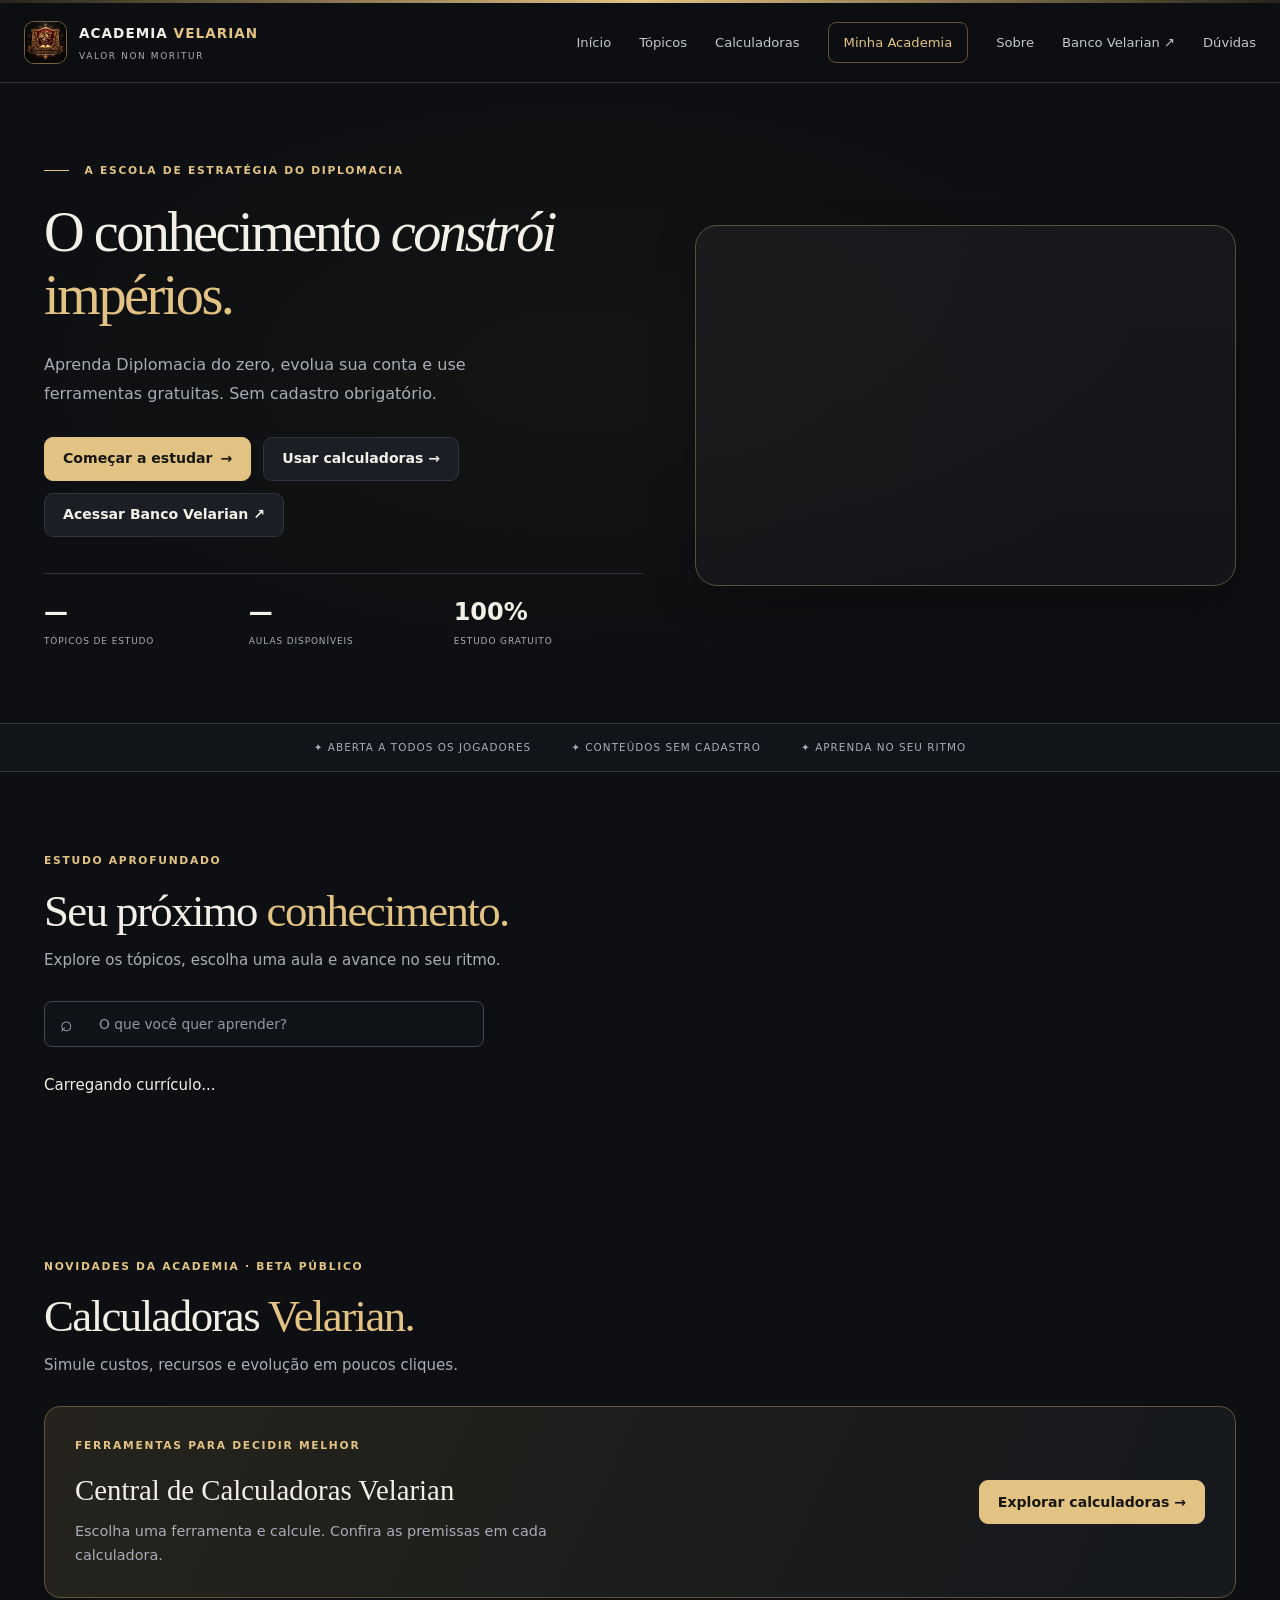
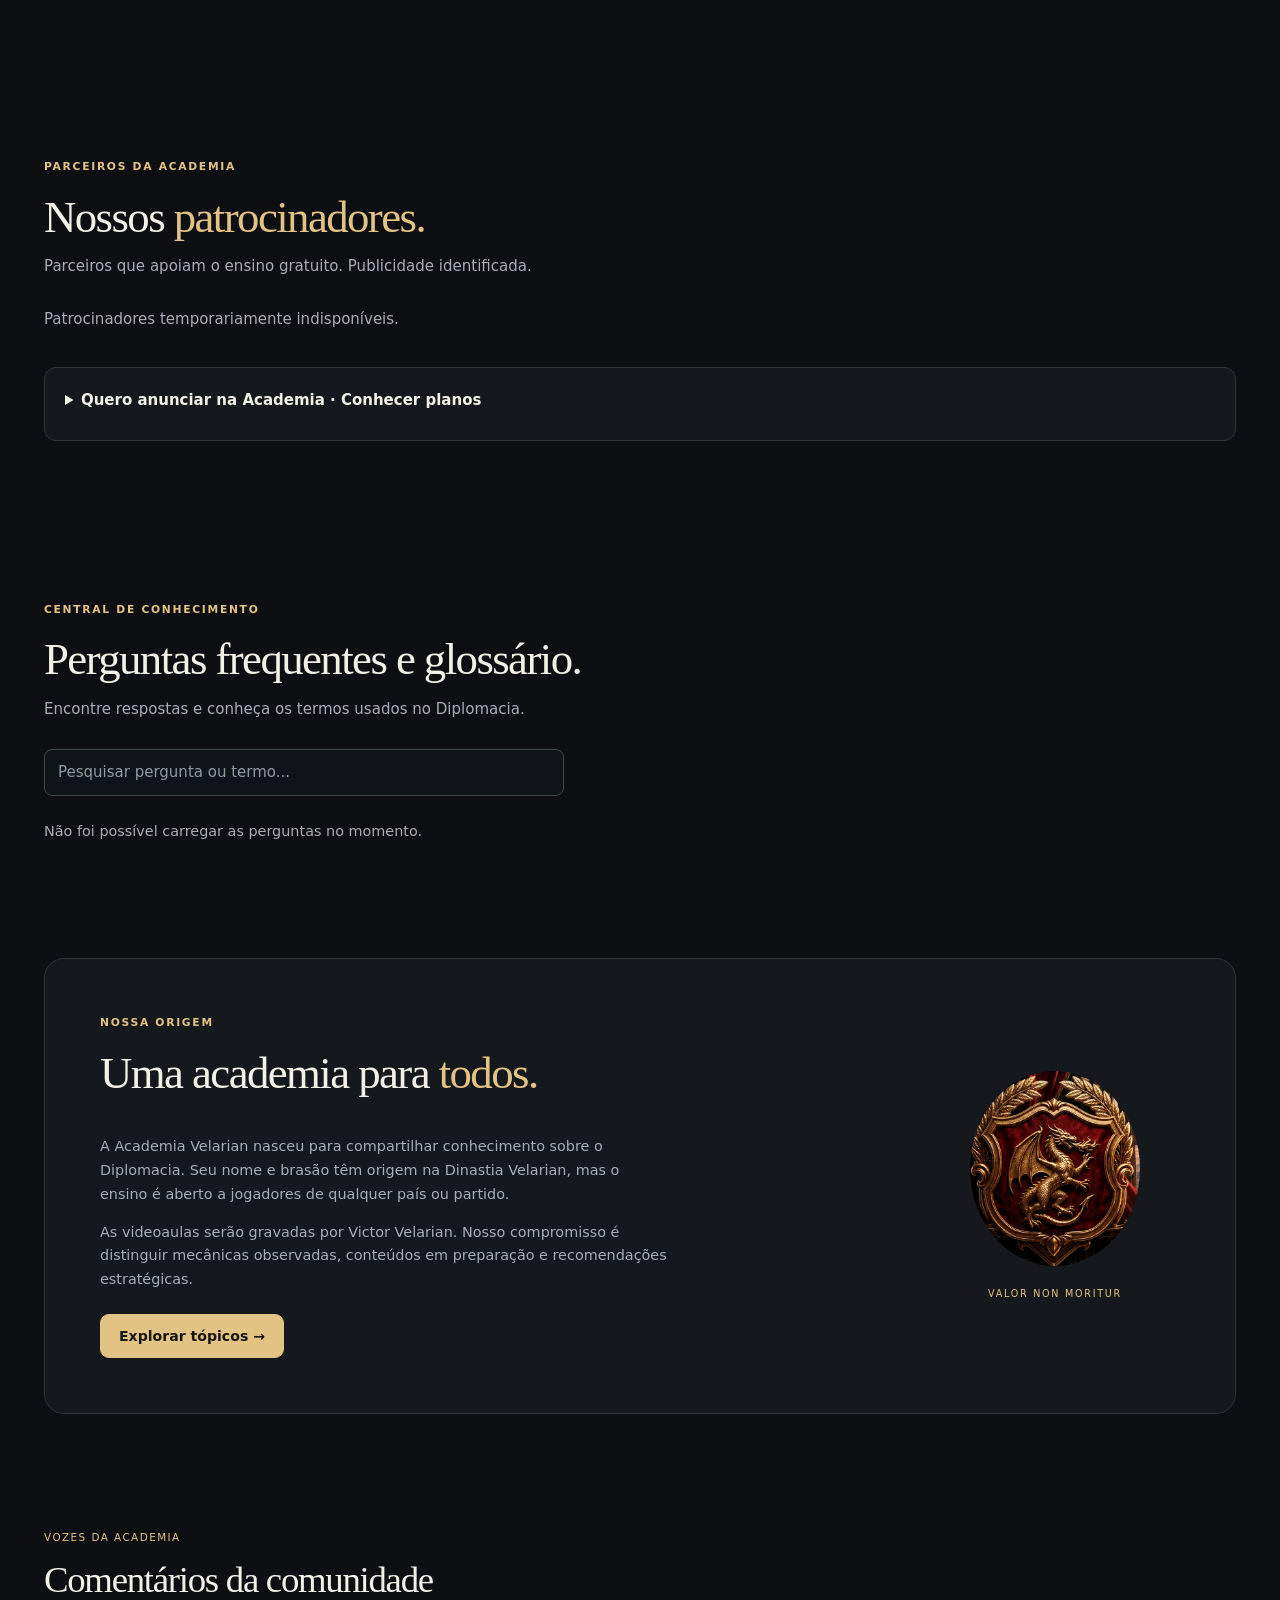
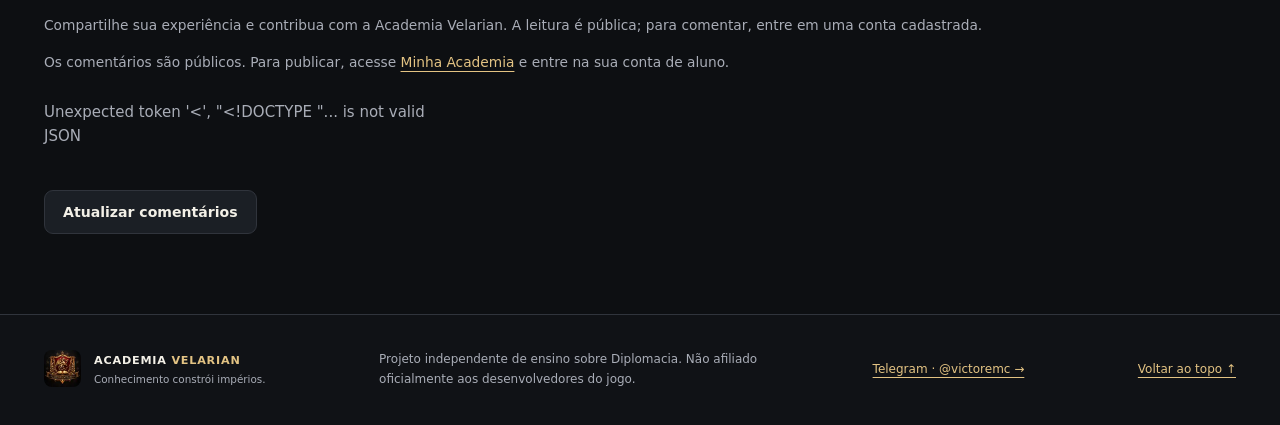
==== commit 5fe7fa2e: "Adiciona acesso direto ao Banco Velarian no menu e na página inicial" ====
--- a/public/index.html
+++ b/public/index.html
@@ -1 +1 @@
-<!doctype html><html lang="pt-BR"><head><meta charset="utf-8"><meta name="viewport" content="width=device-width,initial-scale=1"><meta name="theme-color" content="#110d0d"><meta name="description" content="Academia Velarian: aprenda Diplomacia gratuitamente com tópicos, guias e videoaulas."><title>Academia Velarian — Conhecimento constrói impérios</title><link rel="icon" type="image/webp" href="assets/brasao-academia-original.webp"><link rel="stylesheet" href="styles.css?v=search-mobile-20261105"><script>if(location.hash==="#admin"||location.hash==="#login")location.replace("/admin");</script><link rel="stylesheet" href="sponsors.css?v=design-system-20261104"></head><body><div class="ornament" aria-hidden="true"></div><header class="top"><a href="#inicio" class="brand"><img src="assets/brasao-academia-original.webp" alt="Brasão da Academia Velarian"><span><strong>ACADEMIA <em>VELARIAN</em></strong><small>VALOR NON MORITUR</small></span></a><button class="menu" id="menu" aria-label="Abrir menu" aria-expanded="false">☰</button><nav id="nav" aria-label="Navegação principal"><a href="#inicio">Início</a><a href="#topicos">Tópicos</a><a href="#ferramentas-destaque">Calculadoras</a><a href="#minha-academia">Minha Academia</a><a href="#sobre">Sobre</a></nav></header><a class="skip-link" href="#conteudo">Pular para o conteúdo</a><main id="conteudo" tabindex="-1"><section id="inicio" class="hero"><div class="hero-glow"></div><div class="hero-art" role="img" aria-label="Salão imperial da Academia Velarian com brasão dourado"></div><div class="hero-content"><div class="eyebrow"><span class="line"></span> A ESCOLA DE ESTRATÉGIA DO DIPLOMACIA</div><img class="hero-academy-seal" src="assets/brasao-academia-original.webp" alt="Emblema da Academia Velarian" width="150" height="150"><h1>O conhecimento <i>constrói</i> <em>impérios.</em></h1><p>Aprenda Diplomacia do zero, evolua sua conta e use ferramentas gratuitas. Sem cadastro obrigatório.</p><div class="actions"><a class="primary" href="#topicos">Começar a estudar <span>→</span></a><a class="secondary" href="/ferramentas">Usar calculadoras →</a></div><div class="hero-facts"><div><b>—</b><small>TÓPICOS DE ESTUDO</small></div><div><b>—</b><small>AULAS DISPONÍVEIS</small></div><div><b>100%</b><small>ESTUDO GRATUITO</small></div></div></div></section><section class="intro-strip"><span>✦ ABERTA A TODOS OS JOGADORES</span><span>✦ CONTEÚDOS SEM CADASTRO</span><span>✦ APRENDA NO SEU RITMO</span></section><section class="section" id="topicos"><div class="section-heading"><div><div class="eyebrow">ESTUDO APROFUNDADO</div><h2>Seu próximo <em>conhecimento.</em></h2><p>Explore os tópicos, escolha uma aula e avance no seu ritmo.</p></div></div><div class="filters"><label class="search-wrap"><span aria-hidden="true">⌕</span><input id="search" type="search" placeholder="O que você quer aprender?" aria-label="Buscar tópicos"></label></div><div class="cards" id="courseCards"></div></section><section class="section" id="ferramentas-destaque"><div class="section-heading"><div><div class="eyebrow">NOVIDADES DA ACADEMIA · BETA PÚBLICO</div><h2>Calculadoras <em>Velarian.</em></h2><p>Simule custos, recursos e evolução em poucos cliques.</p></div></div><div class="cards"><article class="feature-card"><div><div class="eyebrow">FERRAMENTAS PARA DECIDIR MELHOR</div><h3>Central de Calculadoras Velarian</h3><p>Escolha uma ferramenta e calcule. Confira as premissas em cada calculadora.</p></div><a class="primary" href="/ferramentas">Explorar calculadoras →</a></article></div></section><section class="section" id="patrocinios" aria-labelledby="patrociniosTitle"><div class="section-heading"><div><div class="eyebrow">PARCEIROS DA ACADEMIA</div><h2 id="patrociniosTitle">Nossos <em>patrocinadores.</em></h2><p>Parceiros que apoiam o ensino gratuito. Publicidade identificada.</p></div></div><div id="sponsorShowcase" class="cards"><p>Carregando patrocinadores...</p></div><details><summary>Quero anunciar na Academia · Conhecer planos</summary><div class="cards" id="sponsorPlansCards"><article class="card"><h3>Apoiador · 2M</h3><p>Logo na seção de apoiadores.</p><small>15 dias</small></article><article class="card"><h3>Patrocinador · 10M</h3><p>Logo com link e maior destaque.</p><small>15 dias</small></article><article class="card"><h3>Patrocinador Master · 25M</h3><p>Banner em destaque na página inicial, com link.</p><small>15 dias</small></article></div><p>Pagamento antecipado. O prazo começa na publicação. Renovação mediante nova contratação. <a href="https://t.me/victoremc" target="_blank" rel="noopener noreferrer">Contratar pelo Telegram @victoremc</a>.</p></details></section><section class="about" id="sobre"><div class="about-copy"><div class="eyebrow">NOSSA ORIGEM</div><h2>Uma academia para <em>todos.</em></h2><p>A Academia Velarian nasceu para compartilhar conhecimento sobre o Diplomacia. Seu nome e brasão têm origem na Dinastia Velarian, mas o ensino é aberto a jogadores de qualquer país ou partido.</p><p>As videoaulas serão gravadas por Victor Velarian. Nosso compromisso é distinguir mecânicas observadas, conteúdos em preparação e recomendações estratégicas.</p><a href="#topicos" class="primary">Explorar tópicos →</a></div><div class="about-seal"><img src="assets/brasao-velarian.webp" loading="lazy" alt="Brasão Velarian"><span>VALOR NON MORITUR</span></div></section><section class="section student-area" id="studentArea" hidden aria-labelledby="studentTitle"><div class="section-heading"><div class="eyebrow">PORTAL DO ALUNO</div><h2 id="studentTitle">Minha <em>Academia</em></h2><a href="#inicio" class="secondary student-back">← Voltar ao site</a><p>As aulas são públicas. Entre ou crie uma conta gratuita apenas para salvar seu progresso.</p></div><p id="studentMessage" role="status" aria-live="polite"></p><button id="studentLogout" type="button" class="secondary" hidden>Sair da conta</button><div id="studentAuth" class="student-auth"><form id="studentLogin" class="student-form"><h3>Entrar na Academia</h3><p class="student-notice">Acesse seu progresso e certificados.</p><label>Nome do jogador<input name="username" required maxlength="48" autocomplete="username"></label><label>Senha<input name="password" type="password" required autocomplete="current-password"></label><button type="submit" class="primary">Entrar na minha conta</button><a class="student-forgot-link" href="https://t.me/victoremc" target="_blank" rel="noopener noreferrer">Esqueceu sua senha? Fale pelo Telegram →</a></form><form id="studentRegister" class="student-form"><h3>Criar conta gratuita</h3><label>Nome no Diplomacia<input name="username" required minlength="3" maxlength="48" autocomplete="username"></label><label>Senha (mínimo 6 caracteres)<input name="password" type="password" required minlength="6" maxlength="128" autocomplete="new-password"></label><label>Confirmar senha<input name="confirm" type="password" required minlength="6" maxlength="128" autocomplete="new-password"></label><p class="student-notice">O cadastro é opcional. Guarde sua senha: para recuperar o acesso, entre em contato pelo Telegram. Não utilize a senha do jogo.</p><button type="submit" class="primary">Criar conta</button></form></div><div id="studentDashboard" hidden><nav class="student-quick-nav" aria-label="Seções da Minha Academia"><button type="button" class="student-view-tab is-active" data-student-view="study" aria-pressed="true">Estudar</button><button type="button" class="student-view-tab" data-student-view="certificate" aria-pressed="false">Certificado</button><button type="button" class="student-view-tab" data-student-view="community" aria-pressed="false">Comunidade</button><button type="button" class="student-view-tab" data-student-view="trade">Premium e diamantes</button><button type="button" class="student-view-tab" data-student-view="account" aria-pressed="false">Minha conta</button></nav><div id="studentViewStudy" class="student-view" data-view="study"></div><div id="studentViewCertificate" class="student-view" data-view="certificate" hidden></div><div id="studentViewCommunity" class="student-view" data-view="community" hidden></div><div id="studentViewTrade" class="student-view" data-view="trade" hidden><p id="studentTradeUnavailable" hidden>As ofertas estão temporariamente indisponíveis.</p></div><div id="studentViewAccount" class="student-view" data-view="account" hidden></div><section id="studentNotices" class="student-hub-notices" hidden><h3>✦ Avisos da Academia</h3><div id="studentNoticeList"></div></section><div class="student-dash-hero"><div><span class="student-dash-kicker">SEU ESPAÇO DE APRENDIZADO</span><h3 id="studentWelcome"></h3><p>Continue de onde parou e acompanhe seu progresso.</p><button type="button" id="studentContinue" class="primary">Continuar estudando</button></div><img src="assets/brasao-academia-original.webp" alt="" aria-hidden="true"></div><div class="student-overview-label">Meu progresso</div><div class="student-dash-stats"><div><small>AULAS CONCLUÍDAS</small><strong id="studentDoneCount">0</strong></div><div><small>PROGRESSO GERAL</small><strong id="studentPercent">0%</strong></div><div><small>TÓPICOS INICIADOS</small><strong id="studentStarted">0</strong></div></div><p id="studentStats"></p><div class="student-track" role="progressbar" aria-label="Progresso nas aulas" aria-valuemin="0" aria-valuemax="100" aria-valuenow="0"><div id="studentProgressBar"></div></div><div class="student-lessons-heading" id="studentLessonsHeading"><div><span class="student-dash-kicker">CONTEÚDO DA ACADEMIA</span><h3>Minhas aulas</h3><p>Escolha uma aula e continue aprendendo.</p></div><a href="#topicos">Ver todos os tópicos →</a></div><div id="studentCourseList"></div><section class="student-certificate" aria-labelledby="studentCertificateTitle"><div class="student-certificate-heading"><span class="student-certificate-icon" aria-hidden="true">✦</span><div><span class="student-dash-kicker">RECONHECIMENTO ACADÊMICO</span><h3 id="studentCertificateTitle">Certificado Academia Velarian</h3><p>Conclua pelo menos 80% das aulas para liberar sua solicitação.</p></div></div><div class="student-certificate-progress"><div class="student-certificate-progress-label"><span id="studentCertificateStatus">Calculando seu progresso…</span><strong id="studentCertificatePercent">0%</strong></div><div class="student-certificate-track" role="progressbar" aria-label="Progresso para o certificado" aria-valuemin="0" aria-valuemax="100" aria-valuenow="0"><div id="studentCertificateFill"></div></div></div><details class="student-certificate-details"><summary>Ver requisitos do certificado</summary><p class="student-certificate-requirements">Além de 80% das aulas, é necessário alcançar o nível 50, ter todas as habilidades exigidas no nível 100 e pagar a taxa de emissão. A administração confere os requisitos antes da aprovação.</p></details><a id="studentCertificateRequest" class="student-certificate-action is-locked" href="#minha-academia" aria-disabled="true" tabindex="-1">🔒 Solicitação bloqueada</a></section><section class="student-trade-disclosure"><section id="studentTrade" class="student-trade" aria-labelledby="studentTradeTitle"><div class="student-trade-top"><div><span class="student-dash-kicker">LOJA PARCEIRA · DIPLOMACIA</span><h3 id="studentTradeTitle">Trade <em>Velarian</em></h3><p>Premium e diamantes para acelerar sua evolução.</p></div><span class="student-trade-gem" aria-hidden="true">◆</span></div><div id="studentTradeProducts" class="student-trade-products"></div><a id="studentTradeContact" class="student-trade-contact" href="https://t.me/victoremc" target="_blank" rel="noopener noreferrer">Consultar e comprar com @victoremc →</a><p class="student-trade-foot">Valores em milhões de moedas do jogo. Confirme disponibilidade antes da compra.</p></section></section><details class="student-password-settings"><summary>Alterar minha senha</summary><form id="studentChangePassword" class="student-form"><label>Senha atual<input type="password" name="currentPassword" autocomplete="current-password" required></label><label>Nova senha (mínimo 6 caracteres)<input type="password" name="newPassword" minlength="6" maxlength="128" autocomplete="new-password" required></label><label>Confirmar nova senha<input type="password" name="confirmPassword" minlength="6" maxlength="128" autocomplete="new-password" required></label><button type="submit" class="primary">Salvar nova senha</button><p id="studentChangeStatus" role="status"></p></form></details><section id="studentHubExtras" class="student-hub-extras"><h3>✦ Solicitações e sugestões</h3><p>Envie sugestões diretamente para a administração e acompanhe suas solicitações.</p><form id="studentHubSuggestionForm"><label>Minha sugestão<textarea id="studentHubSuggestion" minlength="10" maxlength="1500" rows="4" required></textarea></label><button type="submit" class="primary">Enviar sugestão ao ADM</button></form><p id="studentHubSuggestionStatus" role="status"></p><div id="studentHubRequests"></div><div class="student-hub-cert"><button type="button" id="studentHubCertificate" class="secondary" hidden>Solicitar certificado</button><p id="studentHubCertificateStatus" role="status"></p><div id="studentIssuedCertificate" hidden class="hub-card"><img src="assets/brasao-academia-original.webp" alt="Academia Velarian" width="75" height="75"><p>ACADEMIA VELARIAN</p><h3>Certificado aprovado</h3><p>Certificamos que <strong id="studentIssuedCertificateName"></strong> cumpriu os requisitos acadêmicos e teve sua emissão aprovada pela administração.</p><p id="studentIssuedCertificateCode"></p><p>Documento disponível para consulta neste painel.</p><img id="studentCertificateImage" hidden alt="Certificado imperial emitido pela Academia Velarian"><a id="studentCertificateDownload" hidden class="primary" href="/api/student/certificate-image" download="certificado-academia-velarian.png">Baixar imagem do certificado ↓</a><p>Após a aprovação, seu certificado é gerado automaticamente e pode ser baixado neste painel.</p></div></div></section><section id="studentCommentSection" class="student-comment-section"><div class="student-comment-header"><span>VOZES DA ACADEMIA</span><h3>Deixe seu comentário</h3><p>Compartilhe sua experiência. Sua mensagem será exibida na página principal para todos os visitantes.</p></div><form id="studentCommentForm"><label for="studentCommentBody">Seu comentário</label><textarea id="studentCommentBody" maxlength="1000" minlength="3" rows="4" placeholder="Escreva seu comentário sobre a Academia..." required></textarea><div class="student-comment-actions"><small>De 3 a 1.000 caracteres · uma publicação por minuto</small><button type="submit" class="primary">Publicar na página principal</button></div></form><p id="studentCommentStatus" role="status"></p></section></div></section><section id="comentarios" class="comments-section"><div class="comments-heading"><span>VOZES DA ACADEMIA</span><h2>Comentários da comunidade</h2><p>Compartilhe sua experiência e contribua com a Academia Velarian. A leitura é pública; para comentar, entre em uma conta cadastrada.</p></div><p class="comment-readonly-notice">Os comentários são públicos. Para publicar, acesse <a href="#minha-academia">Minha Academia</a> e entre na sua conta de aluno.</p><div id="commentList" class="comment-list"><p>Carregando comentários...</p></div><button type="button" id="commentRefresh" class="secondary">Atualizar comentários</button></section></main><footer><div class="footer-brand"><img class="footer-academy-seal" src="assets/brasao-academia-original.webp" alt="" loading="lazy" width="60" height="60"><strong>ACADEMIA <em>VELARIAN</em></strong><small>Conhecimento constrói impérios.</small></div><p>Projeto independente de ensino sobre Diplomacia. Não afiliado oficialmente aos desenvolvedores do jogo.</p><a href="https://t.me/victoremc" target="_blank" rel="noopener noreferrer" aria-label="Contato no Telegram: @victoremc">Telegram · @victoremc →</a><a href="#inicio">Voltar ao topo ↑</a></footer><dialog id="courseDialog" aria-labelledby="courseTitle"><button class="close" id="closeDialog" aria-label="Fechar curso">×</button><div id="courseDetail"></div></dialog><script src="config.js"></script><script src="comments.js?v=leitura-publica-20261017"></script><script src="script.js?v=lesson-video-20261104"></script><script src="public-app.js?v=hero-settings-20261105"></script><script src="academia-extras.js?v=design-system-20261104"></script><script src="student-hub.js?v=tracks-20261027"></script><script src="student.js?v=design-trade-tab-4" defer></script><script src="sponsors.js?v=sponsor-plans-20261107"></script><script src="/section-analytics.js?v=ux-audit-20261102" defer></script></body></html>
+<!doctype html><html lang="pt-BR"><head><meta charset="utf-8"><meta name="viewport" content="width=device-width,initial-scale=1"><meta name="theme-color" content="#110d0d"><meta name="description" content="Academia Velarian: aprenda Diplomacia gratuitamente com tópicos, guias e videoaulas."><title>Academia Velarian — Conhecimento constrói impérios</title><link rel="icon" type="image/webp" href="assets/brasao-academia-original.webp"><link rel="stylesheet" href="styles.css?v=search-mobile-20261105"><script>if(location.hash==="#admin"||location.hash==="#login")location.replace("/admin");</script><link rel="stylesheet" href="sponsors.css?v=design-system-20261104"></head><body><div class="ornament" aria-hidden="true"></div><header class="top"><a href="#inicio" class="brand"><img src="assets/brasao-academia-original.webp" alt="Brasão da Academia Velarian"><span><strong>ACADEMIA <em>VELARIAN</em></strong><small>VALOR NON MORITUR</small></span></a><button class="menu" id="menu" aria-label="Abrir menu" aria-expanded="false">☰</button><nav id="nav" aria-label="Navegação principal"><a href="#inicio">Início</a><a href="#topicos">Tópicos</a><a href="#ferramentas-destaque">Calculadoras</a><a href="#minha-academia">Minha Academia</a><a href="#sobre">Sobre</a><a href="https://banco.velarian.workers.dev/#/entrar" target="_blank" rel="noopener noreferrer" aria-label="Acessar Banco Velarian (abre em nova aba)">Banco Velarian ↗</a></nav></header><a class="skip-link" href="#conteudo">Pular para o conteúdo</a><main id="conteudo" tabindex="-1"><section id="inicio" class="hero"><div class="hero-glow"></div><div class="hero-art" role="img" aria-label="Salão imperial da Academia Velarian com brasão dourado"></div><div class="hero-content"><div class="eyebrow"><span class="line"></span> A ESCOLA DE ESTRATÉGIA DO DIPLOMACIA</div><img class="hero-academy-seal" src="assets/brasao-academia-original.webp" alt="Emblema da Academia Velarian" width="150" height="150"><h1>O conhecimento <i>constrói</i> <em>impérios.</em></h1><p>Aprenda Diplomacia do zero, evolua sua conta e use ferramentas gratuitas. Sem cadastro obrigatório.</p><div class="actions"><a class="primary" href="#topicos">Começar a estudar <span>→</span></a><a class="secondary" href="/ferramentas">Usar calculadoras →</a><a class="secondary" href="https://banco.velarian.workers.dev/#/entrar" target="_blank" rel="noopener noreferrer" aria-label="Acessar Banco Velarian em nova aba">Acessar Banco Velarian ↗</a></div><div class="hero-facts"><div><b>—</b><small>TÓPICOS DE ESTUDO</small></div><div><b>—</b><small>AULAS DISPONÍVEIS</small></div><div><b>100%</b><small>ESTUDO GRATUITO</small></div></div></div></section><section class="intro-strip"><span>✦ ABERTA A TODOS OS JOGADORES</span><span>✦ CONTEÚDOS SEM CADASTRO</span><span>✦ APRENDA NO SEU RITMO</span></section><section class="section" id="topicos"><div class="section-heading"><div><div class="eyebrow">ESTUDO APROFUNDADO</div><h2>Seu próximo <em>conhecimento.</em></h2><p>Explore os tópicos, escolha uma aula e avance no seu ritmo.</p></div></div><div class="filters"><label class="search-wrap"><span aria-hidden="true">⌕</span><input id="search" type="search" placeholder="O que você quer aprender?" aria-label="Buscar tópicos"></label></div><div class="cards" id="courseCards"></div></section><section class="section" id="ferramentas-destaque"><div class="section-heading"><div><div class="eyebrow">NOVIDADES DA ACADEMIA · BETA PÚBLICO</div><h2>Calculadoras <em>Velarian.</em></h2><p>Simule custos, recursos e evolução em poucos cliques.</p></div></div><div class="cards"><article class="feature-card"><div><div class="eyebrow">FERRAMENTAS PARA DECIDIR MELHOR</div><h3>Central de Calculadoras Velarian</h3><p>Escolha uma ferramenta e calcule. Confira as premissas em cada calculadora.</p></div><a class="primary" href="/ferramentas">Explorar calculadoras →</a></article></div></section><section class="section" id="patrocinios" aria-labelledby="patrociniosTitle"><div class="section-heading"><div><div class="eyebrow">PARCEIROS DA ACADEMIA</div><h2 id="patrociniosTitle">Nossos <em>patrocinadores.</em></h2><p>Parceiros que apoiam o ensino gratuito. Publicidade identificada.</p></div></div><div id="sponsorShowcase" class="cards"><p>Carregando patrocinadores...</p></div><details><summary>Quero anunciar na Academia · Conhecer planos</summary><div class="cards" id="sponsorPlansCards"><article class="card"><h3>Apoiador · 2M</h3><p>Logo na seção de apoiadores.</p><small>15 dias</small></article><article class="card"><h3>Patrocinador · 10M</h3><p>Logo com link e maior destaque.</p><small>15 dias</small></article><article class="card"><h3>Patrocinador Master · 25M</h3><p>Banner em destaque na página inicial, com link.</p><small>15 dias</small></article></div><p>Pagamento antecipado. O prazo começa na publicação. Renovação mediante nova contratação. <a href="https://t.me/victoremc" target="_blank" rel="noopener noreferrer">Contratar pelo Telegram @victoremc</a>.</p></details></section><section class="about" id="sobre"><div class="about-copy"><div class="eyebrow">NOSSA ORIGEM</div><h2>Uma academia para <em>todos.</em></h2><p>A Academia Velarian nasceu para compartilhar conhecimento sobre o Diplomacia. Seu nome e brasão têm origem na Dinastia Velarian, mas o ensino é aberto a jogadores de qualquer país ou partido.</p><p>As videoaulas serão gravadas por Victor Velarian. Nosso compromisso é distinguir mecânicas observadas, conteúdos em preparação e recomendações estratégicas.</p><a href="#topicos" class="primary">Explorar tópicos →</a></div><div class="about-seal"><img src="assets/brasao-velarian.webp" loading="lazy" alt="Brasão Velarian"><span>VALOR NON MORITUR</span></div></section><section class="section student-area" id="studentArea" hidden aria-labelledby="studentTitle"><div class="section-heading"><div class="eyebrow">PORTAL DO ALUNO</div><h2 id="studentTitle">Minha <em>Academia</em></h2><a href="#inicio" class="secondary student-back">← Voltar ao site</a><p>As aulas são públicas. Entre ou crie uma conta gratuita apenas para salvar seu progresso.</p></div><p id="studentMessage" role="status" aria-live="polite"></p><button id="studentLogout" type="button" class="secondary" hidden>Sair da conta</button><div id="studentAuth" class="student-auth"><form id="studentLogin" class="student-form"><h3>Entrar na Academia</h3><p class="student-notice">Acesse seu progresso e certificados.</p><label>Nome do jogador<input name="username" required maxlength="48" autocomplete="username"></label><label>Senha<input name="password" type="password" required autocomplete="current-password"></label><button type="submit" class="primary">Entrar na minha conta</button><a class="student-forgot-link" href="https://t.me/victoremc" target="_blank" rel="noopener noreferrer">Esqueceu sua senha? Fale pelo Telegram →</a></form><form id="studentRegister" class="student-form"><h3>Criar conta gratuita</h3><label>Nome no Diplomacia<input name="username" required minlength="3" maxlength="48" autocomplete="username"></label><label>Senha (mínimo 6 caracteres)<input name="password" type="password" required minlength="6" maxlength="128" autocomplete="new-password"></label><label>Confirmar senha<input name="confirm" type="password" required minlength="6" maxlength="128" autocomplete="new-password"></label><p class="student-notice">O cadastro é opcional. Guarde sua senha: para recuperar o acesso, entre em contato pelo Telegram. Não utilize a senha do jogo.</p><button type="submit" class="primary">Criar conta</button></form></div><div id="studentDashboard" hidden><nav class="student-quick-nav" aria-label="Seções da Minha Academia"><button type="button" class="student-view-tab is-active" data-student-view="study" aria-pressed="true">Estudar</button><button type="button" class="student-view-tab" data-student-view="certificate" aria-pressed="false">Certificado</button><button type="button" class="student-view-tab" data-student-view="community" aria-pressed="false">Comunidade</button><button type="button" class="student-view-tab" data-student-view="trade">Premium e diamantes</button><button type="button" class="student-view-tab" data-student-view="account" aria-pressed="false">Minha conta</button></nav><div id="studentViewStudy" class="student-view" data-view="study"></div><div id="studentViewCertificate" class="student-view" data-view="certificate" hidden></div><div id="studentViewCommunity" class="student-view" data-view="community" hidden></div><div id="studentViewTrade" class="student-view" data-view="trade" hidden><p id="studentTradeUnavailable" hidden>As ofertas estão temporariamente indisponíveis.</p></div><div id="studentViewAccount" class="student-view" data-view="account" hidden></div><section id="studentNotices" class="student-hub-notices" hidden><h3>✦ Avisos da Academia</h3><div id="studentNoticeList"></div></section><div class="student-dash-hero"><div><span class="student-dash-kicker">SEU ESPAÇO DE APRENDIZADO</span><h3 id="studentWelcome"></h3><p>Continue de onde parou e acompanhe seu progresso.</p><button type="button" id="studentContinue" class="primary">Continuar estudando</button></div><img src="assets/brasao-academia-original.webp" alt="" aria-hidden="true"></div><div class="student-overview-label">Meu progresso</div><div class="student-dash-stats"><div><small>AULAS CONCLUÍDAS</small><strong id="studentDoneCount">0</strong></div><div><small>PROGRESSO GERAL</small><strong id="studentPercent">0%</strong></div><div><small>TÓPICOS INICIADOS</small><strong id="studentStarted">0</strong></div></div><p id="studentStats"></p><div class="student-track" role="progressbar" aria-label="Progresso nas aulas" aria-valuemin="0" aria-valuemax="100" aria-valuenow="0"><div id="studentProgressBar"></div></div><div class="student-lessons-heading" id="studentLessonsHeading"><div><span class="student-dash-kicker">CONTEÚDO DA ACADEMIA</span><h3>Minhas aulas</h3><p>Escolha uma aula e continue aprendendo.</p></div><a href="#topicos">Ver todos os tópicos →</a></div><div id="studentCourseList"></div><section class="student-certificate" aria-labelledby="studentCertificateTitle"><div class="student-certificate-heading"><span class="student-certificate-icon" aria-hidden="true">✦</span><div><span class="student-dash-kicker">RECONHECIMENTO ACADÊMICO</span><h3 id="studentCertificateTitle">Certificado Academia Velarian</h3><p>Conclua pelo menos 80% das aulas para liberar sua solicitação.</p></div></div><div class="student-certificate-progress"><div class="student-certificate-progress-label"><span id="studentCertificateStatus">Calculando seu progresso…</span><strong id="studentCertificatePercent">0%</strong></div><div class="student-certificate-track" role="progressbar" aria-label="Progresso para o certificado" aria-valuemin="0" aria-valuemax="100" aria-valuenow="0"><div id="studentCertificateFill"></div></div></div><details class="student-certificate-details"><summary>Ver requisitos do certificado</summary><p class="student-certificate-requirements">Além de 80% das aulas, é necessário alcançar o nível 50, ter todas as habilidades exigidas no nível 100 e pagar a taxa de emissão. A administração confere os requisitos antes da aprovação.</p></details><a id="studentCertificateRequest" class="student-certificate-action is-locked" href="#minha-academia" aria-disabled="true" tabindex="-1">🔒 Solicitação bloqueada</a></section><section class="student-trade-disclosure"><section id="studentTrade" class="student-trade" aria-labelledby="studentTradeTitle"><div class="student-trade-top"><div><span class="student-dash-kicker">LOJA PARCEIRA · DIPLOMACIA</span><h3 id="studentTradeTitle">Trade <em>Velarian</em></h3><p>Premium e diamantes para acelerar sua evolução.</p></div><span class="student-trade-gem" aria-hidden="true">◆</span></div><div id="studentTradeProducts" class="student-trade-products"></div><a id="studentTradeContact" class="student-trade-contact" href="https://t.me/victoremc" target="_blank" rel="noopener noreferrer">Consultar e comprar com @victoremc →</a><p class="student-trade-foot">Valores em milhões de moedas do jogo. Confirme disponibilidade antes da compra.</p></section></section><details class="student-password-settings"><summary>Alterar minha senha</summary><form id="studentChangePassword" class="student-form"><label>Senha atual<input type="password" name="currentPassword" autocomplete="current-password" required></label><label>Nova senha (mínimo 6 caracteres)<input type="password" name="newPassword" minlength="6" maxlength="128" autocomplete="new-password" required></label><label>Confirmar nova senha<input type="password" name="confirmPassword" minlength="6" maxlength="128" autocomplete="new-password" required></label><button type="submit" class="primary">Salvar nova senha</button><p id="studentChangeStatus" role="status"></p></form></details><section id="studentHubExtras" class="student-hub-extras"><h3>✦ Solicitações e sugestões</h3><p>Envie sugestões diretamente para a administração e acompanhe suas solicitações.</p><form id="studentHubSuggestionForm"><label>Minha sugestão<textarea id="studentHubSuggestion" minlength="10" maxlength="1500" rows="4" required></textarea></label><button type="submit" class="primary">Enviar sugestão ao ADM</button></form><p id="studentHubSuggestionStatus" role="status"></p><div id="studentHubRequests"></div><div class="student-hub-cert"><button type="button" id="studentHubCertificate" class="secondary" hidden>Solicitar certificado</button><p id="studentHubCertificateStatus" role="status"></p><div id="studentIssuedCertificate" hidden class="hub-card"><img src="assets/brasao-academia-original.webp" alt="Academia Velarian" width="75" height="75"><p>ACADEMIA VELARIAN</p><h3>Certificado aprovado</h3><p>Certificamos que <strong id="studentIssuedCertificateName"></strong> cumpriu os requisitos acadêmicos e teve sua emissão aprovada pela administração.</p><p id="studentIssuedCertificateCode"></p><p>Documento disponível para consulta neste painel.</p><img id="studentCertificateImage" hidden alt="Certificado imperial emitido pela Academia Velarian"><a id="studentCertificateDownload" hidden class="primary" href="/api/student/certificate-image" download="certificado-academia-velarian.png">Baixar imagem do certificado ↓</a><p>Após a aprovação, seu certificado é gerado automaticamente e pode ser baixado neste painel.</p></div></div></section><section id="studentCommentSection" class="student-comment-section"><div class="student-comment-header"><span>VOZES DA ACADEMIA</span><h3>Deixe seu comentário</h3><p>Compartilhe sua experiência. Sua mensagem será exibida na página principal para todos os visitantes.</p></div><form id="studentCommentForm"><label for="studentCommentBody">Seu comentário</label><textarea id="studentCommentBody" maxlength="1000" minlength="3" rows="4" placeholder="Escreva seu comentário sobre a Academia..." required></textarea><div class="student-comment-actions"><small>De 3 a 1.000 caracteres · uma publicação por minuto</small><button type="submit" class="primary">Publicar na página principal</button></div></form><p id="studentCommentStatus" role="status"></p></section></div></section><section id="comentarios" class="comments-section"><div class="comments-heading"><span>VOZES DA ACADEMIA</span><h2>Comentários da comunidade</h2><p>Compartilhe sua experiência e contribua com a Academia Velarian. A leitura é pública; para comentar, entre em uma conta cadastrada.</p></div><p class="comment-readonly-notice">Os comentários são públicos. Para publicar, acesse <a href="#minha-academia">Minha Academia</a> e entre na sua conta de aluno.</p><div id="commentList" class="comment-list"><p>Carregando comentários...</p></div><button type="button" id="commentRefresh" class="secondary">Atualizar comentários</button></section></main><footer><div class="footer-brand"><img class="footer-academy-seal" src="assets/brasao-academia-original.webp" alt="" loading="lazy" width="60" height="60"><strong>ACADEMIA <em>VELARIAN</em></strong><small>Conhecimento constrói impérios.</small></div><p>Projeto independente de ensino sobre Diplomacia. Não afiliado oficialmente aos desenvolvedores do jogo.</p><a href="https://t.me/victoremc" target="_blank" rel="noopener noreferrer" aria-label="Contato no Telegram: @victoremc">Telegram · @victoremc →</a><a href="#inicio">Voltar ao topo ↑</a></footer><dialog id="courseDialog" aria-labelledby="courseTitle"><button class="close" id="closeDialog" aria-label="Fechar curso">×</button><div id="courseDetail"></div></dialog><script src="config.js"></script><script src="comments.js?v=leitura-publica-20261017"></script><script src="script.js?v=usage-20261116"></script><script src="public-app.js?v=hero-settings-20261105"></script><script src="academia-extras.js?v=design-system-20261104"></script><script src="student-hub.js?v=tracks-20261027"></script><script src="student.js?v=design-trade-tab-4" defer></script><script src="sponsors.js?v=sponsor-plans-20261107"></script><script src="/section-analytics.js?v=usage-20261116" defer></script></body></html>
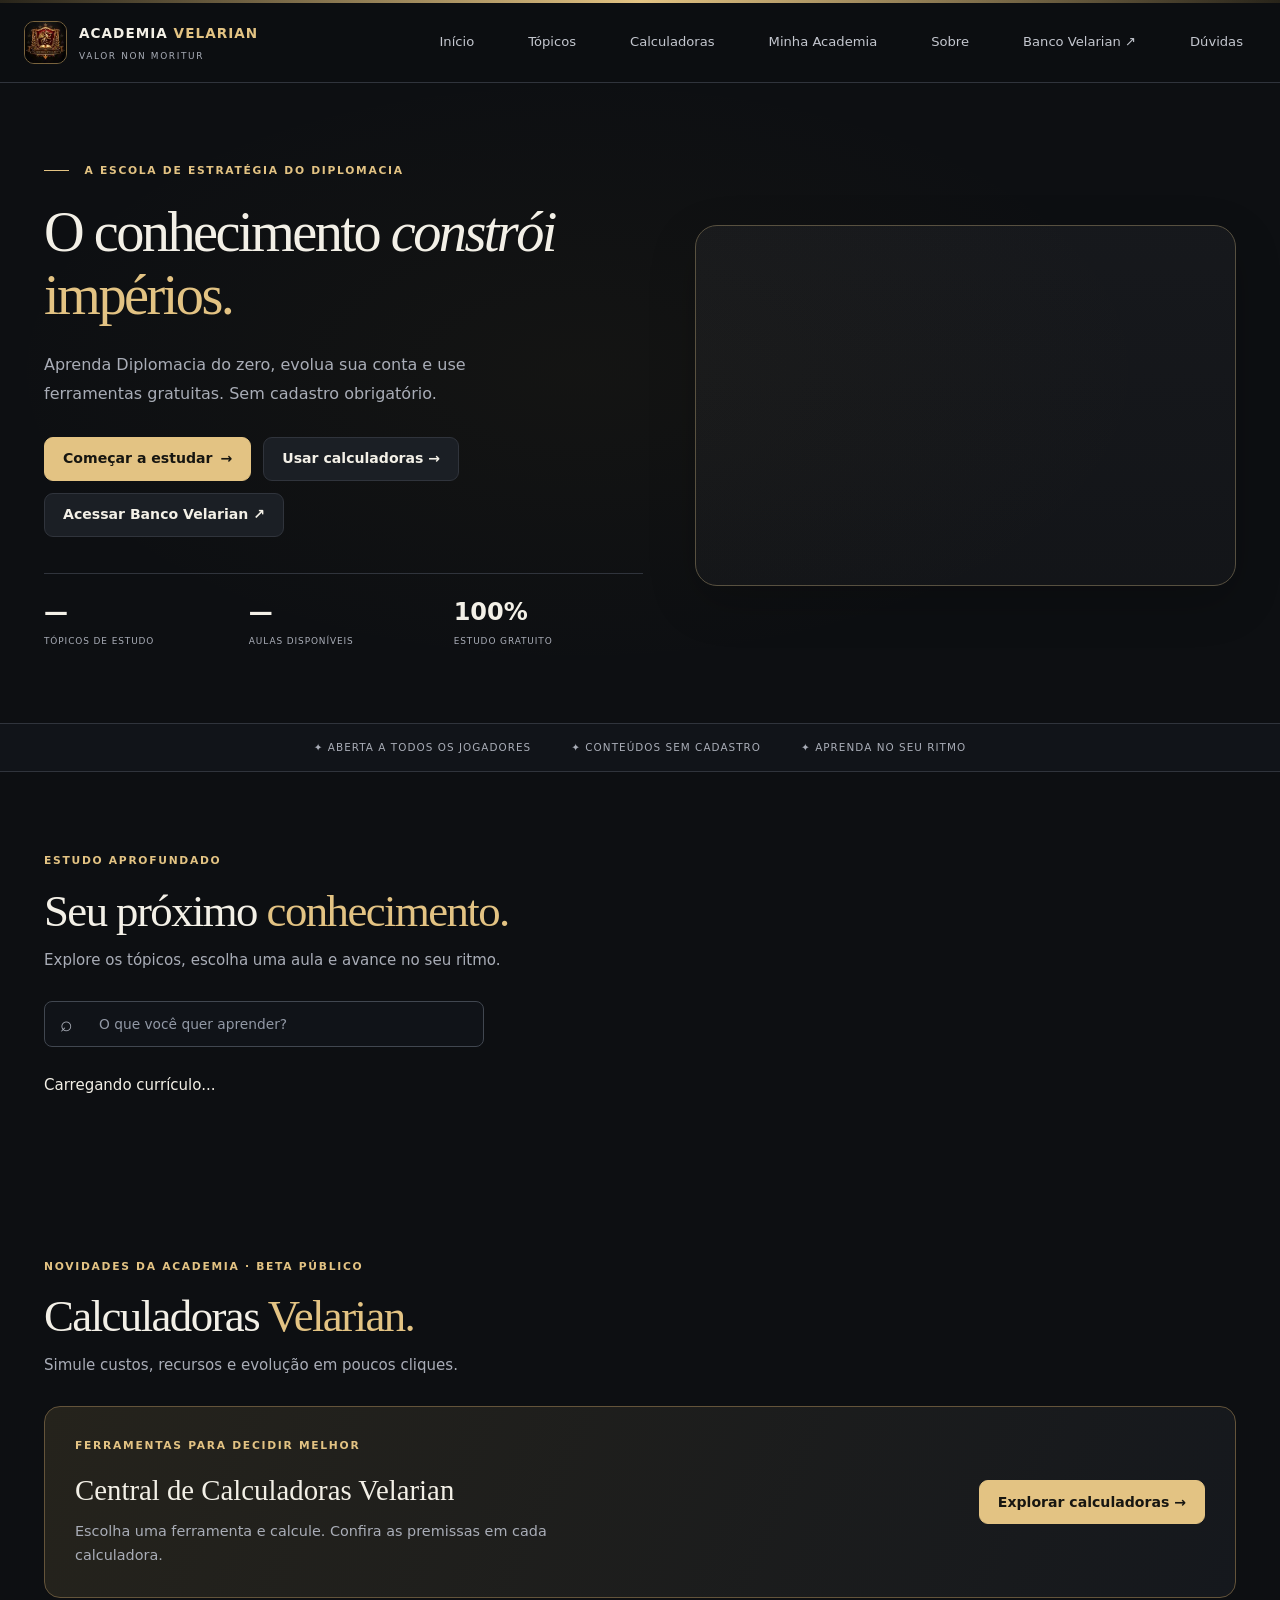
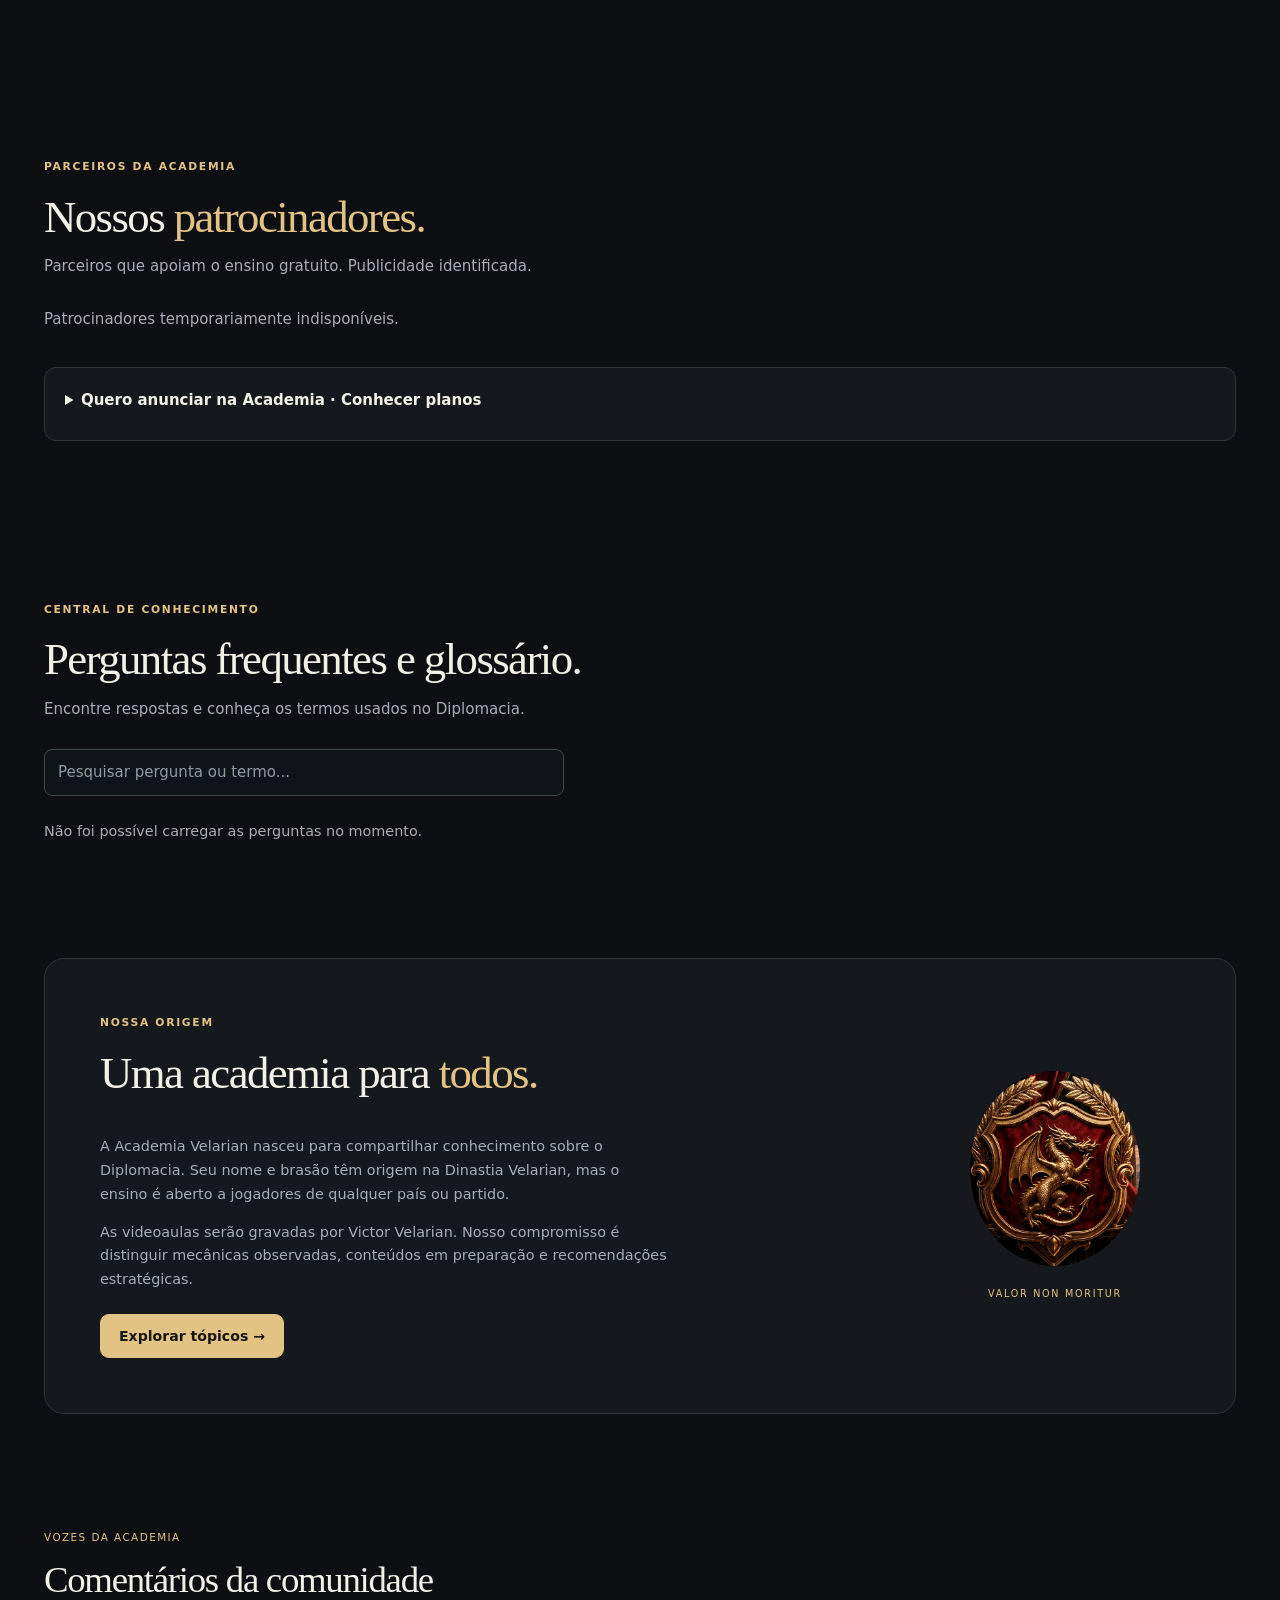
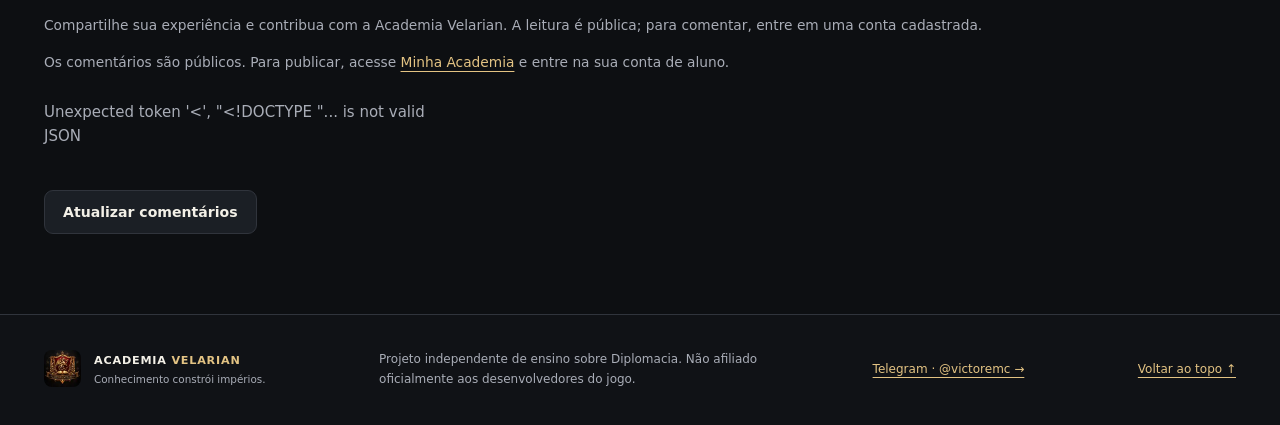
==== commit 6893361b: "Padroniza apresentação de todos os links do menu principal" ====
--- a/public/index.html
+++ b/public/index.html
@@ -1 +1 @@
-<!doctype html><html lang="pt-BR"><head><meta charset="utf-8"><meta name="viewport" content="width=device-width,initial-scale=1"><meta name="theme-color" content="#110d0d"><meta name="description" content="Academia Velarian: aprenda Diplomacia gratuitamente com tópicos, guias e videoaulas."><title>Academia Velarian — Conhecimento constrói impérios</title><link rel="icon" type="image/webp" href="assets/brasao-academia-original.webp"><link rel="stylesheet" href="styles.css?v=search-mobile-20261105"><script>if(location.hash==="#admin"||location.hash==="#login")location.replace("/admin");</script><link rel="stylesheet" href="sponsors.css?v=design-system-20261104"></head><body><div class="ornament" aria-hidden="true"></div><header class="top"><a href="#inicio" class="brand"><img src="assets/brasao-academia-original.webp" alt="Brasão da Academia Velarian"><span><strong>ACADEMIA <em>VELARIAN</em></strong><small>VALOR NON MORITUR</small></span></a><button class="menu" id="menu" aria-label="Abrir menu" aria-expanded="false">☰</button><nav id="nav" aria-label="Navegação principal"><a href="#inicio">Início</a><a href="#topicos">Tópicos</a><a href="#ferramentas-destaque">Calculadoras</a><a href="#minha-academia">Minha Academia</a><a href="#sobre">Sobre</a><a href="https://banco.velarian.workers.dev/#/entrar" target="_blank" rel="noopener noreferrer" aria-label="Acessar Banco Velarian (abre em nova aba)">Banco Velarian ↗</a></nav></header><a class="skip-link" href="#conteudo">Pular para o conteúdo</a><main id="conteudo" tabindex="-1"><section id="inicio" class="hero"><div class="hero-glow"></div><div class="hero-art" role="img" aria-label="Salão imperial da Academia Velarian com brasão dourado"></div><div class="hero-content"><div class="eyebrow"><span class="line"></span> A ESCOLA DE ESTRATÉGIA DO DIPLOMACIA</div><img class="hero-academy-seal" src="assets/brasao-academia-original.webp" alt="Emblema da Academia Velarian" width="150" height="150"><h1>O conhecimento <i>constrói</i> <em>impérios.</em></h1><p>Aprenda Diplomacia do zero, evolua sua conta e use ferramentas gratuitas. Sem cadastro obrigatório.</p><div class="actions"><a class="primary" href="#topicos">Começar a estudar <span>→</span></a><a class="secondary" href="/ferramentas">Usar calculadoras →</a><a class="secondary" href="https://banco.velarian.workers.dev/#/entrar" target="_blank" rel="noopener noreferrer" aria-label="Acessar Banco Velarian em nova aba">Acessar Banco Velarian ↗</a></div><div class="hero-facts"><div><b>—</b><small>TÓPICOS DE ESTUDO</small></div><div><b>—</b><small>AULAS DISPONÍVEIS</small></div><div><b>100%</b><small>ESTUDO GRATUITO</small></div></div></div></section><section class="intro-strip"><span>✦ ABERTA A TODOS OS JOGADORES</span><span>✦ CONTEÚDOS SEM CADASTRO</span><span>✦ APRENDA NO SEU RITMO</span></section><section class="section" id="topicos"><div class="section-heading"><div><div class="eyebrow">ESTUDO APROFUNDADO</div><h2>Seu próximo <em>conhecimento.</em></h2><p>Explore os tópicos, escolha uma aula e avance no seu ritmo.</p></div></div><div class="filters"><label class="search-wrap"><span aria-hidden="true">⌕</span><input id="search" type="search" placeholder="O que você quer aprender?" aria-label="Buscar tópicos"></label></div><div class="cards" id="courseCards"></div></section><section class="section" id="ferramentas-destaque"><div class="section-heading"><div><div class="eyebrow">NOVIDADES DA ACADEMIA · BETA PÚBLICO</div><h2>Calculadoras <em>Velarian.</em></h2><p>Simule custos, recursos e evolução em poucos cliques.</p></div></div><div class="cards"><article class="feature-card"><div><div class="eyebrow">FERRAMENTAS PARA DECIDIR MELHOR</div><h3>Central de Calculadoras Velarian</h3><p>Escolha uma ferramenta e calcule. Confira as premissas em cada calculadora.</p></div><a class="primary" href="/ferramentas">Explorar calculadoras →</a></article></div></section><section class="section" id="patrocinios" aria-labelledby="patrociniosTitle"><div class="section-heading"><div><div class="eyebrow">PARCEIROS DA ACADEMIA</div><h2 id="patrociniosTitle">Nossos <em>patrocinadores.</em></h2><p>Parceiros que apoiam o ensino gratuito. Publicidade identificada.</p></div></div><div id="sponsorShowcase" class="cards"><p>Carregando patrocinadores...</p></div><details><summary>Quero anunciar na Academia · Conhecer planos</summary><div class="cards" id="sponsorPlansCards"><article class="card"><h3>Apoiador · 2M</h3><p>Logo na seção de apoiadores.</p><small>15 dias</small></article><article class="card"><h3>Patrocinador · 10M</h3><p>Logo com link e maior destaque.</p><small>15 dias</small></article><article class="card"><h3>Patrocinador Master · 25M</h3><p>Banner em destaque na página inicial, com link.</p><small>15 dias</small></article></div><p>Pagamento antecipado. O prazo começa na publicação. Renovação mediante nova contratação. <a href="https://t.me/victoremc" target="_blank" rel="noopener noreferrer">Contratar pelo Telegram @victoremc</a>.</p></details></section><section class="about" id="sobre"><div class="about-copy"><div class="eyebrow">NOSSA ORIGEM</div><h2>Uma academia para <em>todos.</em></h2><p>A Academia Velarian nasceu para compartilhar conhecimento sobre o Diplomacia. Seu nome e brasão têm origem na Dinastia Velarian, mas o ensino é aberto a jogadores de qualquer país ou partido.</p><p>As videoaulas serão gravadas por Victor Velarian. Nosso compromisso é distinguir mecânicas observadas, conteúdos em preparação e recomendações estratégicas.</p><a href="#topicos" class="primary">Explorar tópicos →</a></div><div class="about-seal"><img src="assets/brasao-velarian.webp" loading="lazy" alt="Brasão Velarian"><span>VALOR NON MORITUR</span></div></section><section class="section student-area" id="studentArea" hidden aria-labelledby="studentTitle"><div class="section-heading"><div class="eyebrow">PORTAL DO ALUNO</div><h2 id="studentTitle">Minha <em>Academia</em></h2><a href="#inicio" class="secondary student-back">← Voltar ao site</a><p>As aulas são públicas. Entre ou crie uma conta gratuita apenas para salvar seu progresso.</p></div><p id="studentMessage" role="status" aria-live="polite"></p><button id="studentLogout" type="button" class="secondary" hidden>Sair da conta</button><div id="studentAuth" class="student-auth"><form id="studentLogin" class="student-form"><h3>Entrar na Academia</h3><p class="student-notice">Acesse seu progresso e certificados.</p><label>Nome do jogador<input name="username" required maxlength="48" autocomplete="username"></label><label>Senha<input name="password" type="password" required autocomplete="current-password"></label><button type="submit" class="primary">Entrar na minha conta</button><a class="student-forgot-link" href="https://t.me/victoremc" target="_blank" rel="noopener noreferrer">Esqueceu sua senha? Fale pelo Telegram →</a></form><form id="studentRegister" class="student-form"><h3>Criar conta gratuita</h3><label>Nome no Diplomacia<input name="username" required minlength="3" maxlength="48" autocomplete="username"></label><label>Senha (mínimo 6 caracteres)<input name="password" type="password" required minlength="6" maxlength="128" autocomplete="new-password"></label><label>Confirmar senha<input name="confirm" type="password" required minlength="6" maxlength="128" autocomplete="new-password"></label><p class="student-notice">O cadastro é opcional. Guarde sua senha: para recuperar o acesso, entre em contato pelo Telegram. Não utilize a senha do jogo.</p><button type="submit" class="primary">Criar conta</button></form></div><div id="studentDashboard" hidden><nav class="student-quick-nav" aria-label="Seções da Minha Academia"><button type="button" class="student-view-tab is-active" data-student-view="study" aria-pressed="true">Estudar</button><button type="button" class="student-view-tab" data-student-view="certificate" aria-pressed="false">Certificado</button><button type="button" class="student-view-tab" data-student-view="community" aria-pressed="false">Comunidade</button><button type="button" class="student-view-tab" data-student-view="trade">Premium e diamantes</button><button type="button" class="student-view-tab" data-student-view="account" aria-pressed="false">Minha conta</button></nav><div id="studentViewStudy" class="student-view" data-view="study"></div><div id="studentViewCertificate" class="student-view" data-view="certificate" hidden></div><div id="studentViewCommunity" class="student-view" data-view="community" hidden></div><div id="studentViewTrade" class="student-view" data-view="trade" hidden><p id="studentTradeUnavailable" hidden>As ofertas estão temporariamente indisponíveis.</p></div><div id="studentViewAccount" class="student-view" data-view="account" hidden></div><section id="studentNotices" class="student-hub-notices" hidden><h3>✦ Avisos da Academia</h3><div id="studentNoticeList"></div></section><div class="student-dash-hero"><div><span class="student-dash-kicker">SEU ESPAÇO DE APRENDIZADO</span><h3 id="studentWelcome"></h3><p>Continue de onde parou e acompanhe seu progresso.</p><button type="button" id="studentContinue" class="primary">Continuar estudando</button></div><img src="assets/brasao-academia-original.webp" alt="" aria-hidden="true"></div><div class="student-overview-label">Meu progresso</div><div class="student-dash-stats"><div><small>AULAS CONCLUÍDAS</small><strong id="studentDoneCount">0</strong></div><div><small>PROGRESSO GERAL</small><strong id="studentPercent">0%</strong></div><div><small>TÓPICOS INICIADOS</small><strong id="studentStarted">0</strong></div></div><p id="studentStats"></p><div class="student-track" role="progressbar" aria-label="Progresso nas aulas" aria-valuemin="0" aria-valuemax="100" aria-valuenow="0"><div id="studentProgressBar"></div></div><div class="student-lessons-heading" id="studentLessonsHeading"><div><span class="student-dash-kicker">CONTEÚDO DA ACADEMIA</span><h3>Minhas aulas</h3><p>Escolha uma aula e continue aprendendo.</p></div><a href="#topicos">Ver todos os tópicos →</a></div><div id="studentCourseList"></div><section class="student-certificate" aria-labelledby="studentCertificateTitle"><div class="student-certificate-heading"><span class="student-certificate-icon" aria-hidden="true">✦</span><div><span class="student-dash-kicker">RECONHECIMENTO ACADÊMICO</span><h3 id="studentCertificateTitle">Certificado Academia Velarian</h3><p>Conclua pelo menos 80% das aulas para liberar sua solicitação.</p></div></div><div class="student-certificate-progress"><div class="student-certificate-progress-label"><span id="studentCertificateStatus">Calculando seu progresso…</span><strong id="studentCertificatePercent">0%</strong></div><div class="student-certificate-track" role="progressbar" aria-label="Progresso para o certificado" aria-valuemin="0" aria-valuemax="100" aria-valuenow="0"><div id="studentCertificateFill"></div></div></div><details class="student-certificate-details"><summary>Ver requisitos do certificado</summary><p class="student-certificate-requirements">Além de 80% das aulas, é necessário alcançar o nível 50, ter todas as habilidades exigidas no nível 100 e pagar a taxa de emissão. A administração confere os requisitos antes da aprovação.</p></details><a id="studentCertificateRequest" class="student-certificate-action is-locked" href="#minha-academia" aria-disabled="true" tabindex="-1">🔒 Solicitação bloqueada</a></section><section class="student-trade-disclosure"><section id="studentTrade" class="student-trade" aria-labelledby="studentTradeTitle"><div class="student-trade-top"><div><span class="student-dash-kicker">LOJA PARCEIRA · DIPLOMACIA</span><h3 id="studentTradeTitle">Trade <em>Velarian</em></h3><p>Premium e diamantes para acelerar sua evolução.</p></div><span class="student-trade-gem" aria-hidden="true">◆</span></div><div id="studentTradeProducts" class="student-trade-products"></div><a id="studentTradeContact" class="student-trade-contact" href="https://t.me/victoremc" target="_blank" rel="noopener noreferrer">Consultar e comprar com @victoremc →</a><p class="student-trade-foot">Valores em milhões de moedas do jogo. Confirme disponibilidade antes da compra.</p></section></section><details class="student-password-settings"><summary>Alterar minha senha</summary><form id="studentChangePassword" class="student-form"><label>Senha atual<input type="password" name="currentPassword" autocomplete="current-password" required></label><label>Nova senha (mínimo 6 caracteres)<input type="password" name="newPassword" minlength="6" maxlength="128" autocomplete="new-password" required></label><label>Confirmar nova senha<input type="password" name="confirmPassword" minlength="6" maxlength="128" autocomplete="new-password" required></label><button type="submit" class="primary">Salvar nova senha</button><p id="studentChangeStatus" role="status"></p></form></details><section id="studentHubExtras" class="student-hub-extras"><h3>✦ Solicitações e sugestões</h3><p>Envie sugestões diretamente para a administração e acompanhe suas solicitações.</p><form id="studentHubSuggestionForm"><label>Minha sugestão<textarea id="studentHubSuggestion" minlength="10" maxlength="1500" rows="4" required></textarea></label><button type="submit" class="primary">Enviar sugestão ao ADM</button></form><p id="studentHubSuggestionStatus" role="status"></p><div id="studentHubRequests"></div><div class="student-hub-cert"><button type="button" id="studentHubCertificate" class="secondary" hidden>Solicitar certificado</button><p id="studentHubCertificateStatus" role="status"></p><div id="studentIssuedCertificate" hidden class="hub-card"><img src="assets/brasao-academia-original.webp" alt="Academia Velarian" width="75" height="75"><p>ACADEMIA VELARIAN</p><h3>Certificado aprovado</h3><p>Certificamos que <strong id="studentIssuedCertificateName"></strong> cumpriu os requisitos acadêmicos e teve sua emissão aprovada pela administração.</p><p id="studentIssuedCertificateCode"></p><p>Documento disponível para consulta neste painel.</p><img id="studentCertificateImage" hidden alt="Certificado imperial emitido pela Academia Velarian"><a id="studentCertificateDownload" hidden class="primary" href="/api/student/certificate-image" download="certificado-academia-velarian.png">Baixar imagem do certificado ↓</a><p>Após a aprovação, seu certificado é gerado automaticamente e pode ser baixado neste painel.</p></div></div></section><section id="studentCommentSection" class="student-comment-section"><div class="student-comment-header"><span>VOZES DA ACADEMIA</span><h3>Deixe seu comentário</h3><p>Compartilhe sua experiência. Sua mensagem será exibida na página principal para todos os visitantes.</p></div><form id="studentCommentForm"><label for="studentCommentBody">Seu comentário</label><textarea id="studentCommentBody" maxlength="1000" minlength="3" rows="4" placeholder="Escreva seu comentário sobre a Academia..." required></textarea><div class="student-comment-actions"><small>De 3 a 1.000 caracteres · uma publicação por minuto</small><button type="submit" class="primary">Publicar na página principal</button></div></form><p id="studentCommentStatus" role="status"></p></section></div></section><section id="comentarios" class="comments-section"><div class="comments-heading"><span>VOZES DA ACADEMIA</span><h2>Comentários da comunidade</h2><p>Compartilhe sua experiência e contribua com a Academia Velarian. A leitura é pública; para comentar, entre em uma conta cadastrada.</p></div><p class="comment-readonly-notice">Os comentários são públicos. Para publicar, acesse <a href="#minha-academia">Minha Academia</a> e entre na sua conta de aluno.</p><div id="commentList" class="comment-list"><p>Carregando comentários...</p></div><button type="button" id="commentRefresh" class="secondary">Atualizar comentários</button></section></main><footer><div class="footer-brand"><img class="footer-academy-seal" src="assets/brasao-academia-original.webp" alt="" loading="lazy" width="60" height="60"><strong>ACADEMIA <em>VELARIAN</em></strong><small>Conhecimento constrói impérios.</small></div><p>Projeto independente de ensino sobre Diplomacia. Não afiliado oficialmente aos desenvolvedores do jogo.</p><a href="https://t.me/victoremc" target="_blank" rel="noopener noreferrer" aria-label="Contato no Telegram: @victoremc">Telegram · @victoremc →</a><a href="#inicio">Voltar ao topo ↑</a></footer><dialog id="courseDialog" aria-labelledby="courseTitle"><button class="close" id="closeDialog" aria-label="Fechar curso">×</button><div id="courseDetail"></div></dialog><script src="config.js"></script><script src="comments.js?v=leitura-publica-20261017"></script><script src="script.js?v=usage-20261116"></script><script src="public-app.js?v=hero-settings-20261105"></script><script src="academia-extras.js?v=design-system-20261104"></script><script src="student-hub.js?v=tracks-20261027"></script><script src="student.js?v=design-trade-tab-4" defer></script><script src="sponsors.js?v=sponsor-plans-20261107"></script><script src="/section-analytics.js?v=usage-20261116" defer></script></body></html>
+<!doctype html><html lang="pt-BR"><head><meta charset="utf-8"><meta name="viewport" content="width=device-width,initial-scale=1"><meta name="theme-color" content="#110d0d"><meta name="description" content="Academia Velarian: aprenda Diplomacia gratuitamente com tópicos, guias e videoaulas."><title>Academia Velarian — Conhecimento constrói impérios</title><link rel="icon" type="image/webp" href="assets/brasao-academia-original.webp"><link rel="stylesheet" href="styles.css?v=uniform-nav-20261118"><script>if(location.hash==="#admin"||location.hash==="#login")location.replace("/admin");</script><link rel="stylesheet" href="sponsors.css?v=design-system-20261104"></head><body><div class="ornament" aria-hidden="true"></div><header class="top"><a href="#inicio" class="brand"><img src="assets/brasao-academia-original.webp" alt="Brasão da Academia Velarian"><span><strong>ACADEMIA <em>VELARIAN</em></strong><small>VALOR NON MORITUR</small></span></a><button class="menu" id="menu" aria-label="Abrir menu" aria-expanded="false">☰</button><nav id="nav" aria-label="Navegação principal"><a href="#inicio">Início</a><a href="#topicos">Tópicos</a><a href="#ferramentas-destaque">Calculadoras</a><a href="#minha-academia">Minha Academia</a><a href="#sobre">Sobre</a><a href="https://banco.velarian.workers.dev/#/entrar" target="_blank" rel="noopener noreferrer" aria-label="Acessar Banco Velarian (abre em nova aba)">Banco Velarian ↗</a></nav></header><a class="skip-link" href="#conteudo">Pular para o conteúdo</a><main id="conteudo" tabindex="-1"><section id="inicio" class="hero"><div class="hero-glow"></div><div class="hero-art" role="img" aria-label="Salão imperial da Academia Velarian com brasão dourado"></div><div class="hero-content"><div class="eyebrow"><span class="line"></span> A ESCOLA DE ESTRATÉGIA DO DIPLOMACIA</div><img class="hero-academy-seal" src="assets/brasao-academia-original.webp" alt="Emblema da Academia Velarian" width="150" height="150"><h1>O conhecimento <i>constrói</i> <em>impérios.</em></h1><p>Aprenda Diplomacia do zero, evolua sua conta e use ferramentas gratuitas. Sem cadastro obrigatório.</p><div class="actions"><a class="primary" href="#topicos">Começar a estudar <span>→</span></a><a class="secondary" href="/ferramentas">Usar calculadoras →</a><a class="secondary" href="https://banco.velarian.workers.dev/#/entrar" target="_blank" rel="noopener noreferrer" aria-label="Acessar Banco Velarian em nova aba">Acessar Banco Velarian ↗</a></div><div class="hero-facts"><div><b>—</b><small>TÓPICOS DE ESTUDO</small></div><div><b>—</b><small>AULAS DISPONÍVEIS</small></div><div><b>100%</b><small>ESTUDO GRATUITO</small></div></div></div></section><section class="intro-strip"><span>✦ ABERTA A TODOS OS JOGADORES</span><span>✦ CONTEÚDOS SEM CADASTRO</span><span>✦ APRENDA NO SEU RITMO</span></section><section class="section" id="topicos"><div class="section-heading"><div><div class="eyebrow">ESTUDO APROFUNDADO</div><h2>Seu próximo <em>conhecimento.</em></h2><p>Explore os tópicos, escolha uma aula e avance no seu ritmo.</p></div></div><div class="filters"><label class="search-wrap"><span aria-hidden="true">⌕</span><input id="search" type="search" placeholder="O que você quer aprender?" aria-label="Buscar tópicos"></label></div><div class="cards" id="courseCards"></div></section><section class="section" id="ferramentas-destaque"><div class="section-heading"><div><div class="eyebrow">NOVIDADES DA ACADEMIA · BETA PÚBLICO</div><h2>Calculadoras <em>Velarian.</em></h2><p>Simule custos, recursos e evolução em poucos cliques.</p></div></div><div class="cards"><article class="feature-card"><div><div class="eyebrow">FERRAMENTAS PARA DECIDIR MELHOR</div><h3>Central de Calculadoras Velarian</h3><p>Escolha uma ferramenta e calcule. Confira as premissas em cada calculadora.</p></div><a class="primary" href="/ferramentas">Explorar calculadoras →</a></article></div></section><section class="section" id="patrocinios" aria-labelledby="patrociniosTitle"><div class="section-heading"><div><div class="eyebrow">PARCEIROS DA ACADEMIA</div><h2 id="patrociniosTitle">Nossos <em>patrocinadores.</em></h2><p>Parceiros que apoiam o ensino gratuito. Publicidade identificada.</p></div></div><div id="sponsorShowcase" class="cards"><p>Carregando patrocinadores...</p></div><details><summary>Quero anunciar na Academia · Conhecer planos</summary><div class="cards" id="sponsorPlansCards"><article class="card"><h3>Apoiador · 2M</h3><p>Logo na seção de apoiadores.</p><small>15 dias</small></article><article class="card"><h3>Patrocinador · 10M</h3><p>Logo com link e maior destaque.</p><small>15 dias</small></article><article class="card"><h3>Patrocinador Master · 25M</h3><p>Banner em destaque na página inicial, com link.</p><small>15 dias</small></article></div><p>Pagamento antecipado. O prazo começa na publicação. Renovação mediante nova contratação. <a href="https://t.me/victoremc" target="_blank" rel="noopener noreferrer">Contratar pelo Telegram @victoremc</a>.</p></details></section><section class="about" id="sobre"><div class="about-copy"><div class="eyebrow">NOSSA ORIGEM</div><h2>Uma academia para <em>todos.</em></h2><p>A Academia Velarian nasceu para compartilhar conhecimento sobre o Diplomacia. Seu nome e brasão têm origem na Dinastia Velarian, mas o ensino é aberto a jogadores de qualquer país ou partido.</p><p>As videoaulas serão gravadas por Victor Velarian. Nosso compromisso é distinguir mecânicas observadas, conteúdos em preparação e recomendações estratégicas.</p><a href="#topicos" class="primary">Explorar tópicos →</a></div><div class="about-seal"><img src="assets/brasao-velarian.webp" loading="lazy" alt="Brasão Velarian"><span>VALOR NON MORITUR</span></div></section><section class="section student-area" id="studentArea" hidden aria-labelledby="studentTitle"><div class="section-heading"><div class="eyebrow">PORTAL DO ALUNO</div><h2 id="studentTitle">Minha <em>Academia</em></h2><a href="#inicio" class="secondary student-back">← Voltar ao site</a><p>As aulas são públicas. Entre ou crie uma conta gratuita apenas para salvar seu progresso.</p></div><p id="studentMessage" role="status" aria-live="polite"></p><button id="studentLogout" type="button" class="secondary" hidden>Sair da conta</button><div id="studentAuth" class="student-auth"><form id="studentLogin" class="student-form"><h3>Entrar na Academia</h3><p class="student-notice">Acesse seu progresso e certificados.</p><label>Nome do jogador<input name="username" required maxlength="48" autocomplete="username"></label><label>Senha<input name="password" type="password" required autocomplete="current-password"></label><button type="submit" class="primary">Entrar na minha conta</button><a class="student-forgot-link" href="https://t.me/victoremc" target="_blank" rel="noopener noreferrer">Esqueceu sua senha? Fale pelo Telegram →</a></form><form id="studentRegister" class="student-form"><h3>Criar conta gratuita</h3><label>Nome no Diplomacia<input name="username" required minlength="3" maxlength="48" autocomplete="username"></label><label>Senha (mínimo 6 caracteres)<input name="password" type="password" required minlength="6" maxlength="128" autocomplete="new-password"></label><label>Confirmar senha<input name="confirm" type="password" required minlength="6" maxlength="128" autocomplete="new-password"></label><p class="student-notice">O cadastro é opcional. Guarde sua senha: para recuperar o acesso, entre em contato pelo Telegram. Não utilize a senha do jogo.</p><button type="submit" class="primary">Criar conta</button></form></div><div id="studentDashboard" hidden><nav class="student-quick-nav" aria-label="Seções da Minha Academia"><button type="button" class="student-view-tab is-active" data-student-view="study" aria-pressed="true">Estudar</button><button type="button" class="student-view-tab" data-student-view="certificate" aria-pressed="false">Certificado</button><button type="button" class="student-view-tab" data-student-view="community" aria-pressed="false">Comunidade</button><button type="button" class="student-view-tab" data-student-view="trade">Premium e diamantes</button><button type="button" class="student-view-tab" data-student-view="account" aria-pressed="false">Minha conta</button></nav><div id="studentViewStudy" class="student-view" data-view="study"></div><div id="studentViewCertificate" class="student-view" data-view="certificate" hidden></div><div id="studentViewCommunity" class="student-view" data-view="community" hidden></div><div id="studentViewTrade" class="student-view" data-view="trade" hidden><p id="studentTradeUnavailable" hidden>As ofertas estão temporariamente indisponíveis.</p></div><div id="studentViewAccount" class="student-view" data-view="account" hidden></div><section id="studentNotices" class="student-hub-notices" hidden><h3>✦ Avisos da Academia</h3><div id="studentNoticeList"></div></section><div class="student-dash-hero"><div><span class="student-dash-kicker">SEU ESPAÇO DE APRENDIZADO</span><h3 id="studentWelcome"></h3><p>Continue de onde parou e acompanhe seu progresso.</p><button type="button" id="studentContinue" class="primary">Continuar estudando</button></div><img src="assets/brasao-academia-original.webp" alt="" aria-hidden="true"></div><div class="student-overview-label">Meu progresso</div><div class="student-dash-stats"><div><small>AULAS CONCLUÍDAS</small><strong id="studentDoneCount">0</strong></div><div><small>PROGRESSO GERAL</small><strong id="studentPercent">0%</strong></div><div><small>TÓPICOS INICIADOS</small><strong id="studentStarted">0</strong></div></div><p id="studentStats"></p><div class="student-track" role="progressbar" aria-label="Progresso nas aulas" aria-valuemin="0" aria-valuemax="100" aria-valuenow="0"><div id="studentProgressBar"></div></div><div class="student-lessons-heading" id="studentLessonsHeading"><div><span class="student-dash-kicker">CONTEÚDO DA ACADEMIA</span><h3>Minhas aulas</h3><p>Escolha uma aula e continue aprendendo.</p></div><a href="#topicos">Ver todos os tópicos →</a></div><div id="studentCourseList"></div><section class="student-certificate" aria-labelledby="studentCertificateTitle"><div class="student-certificate-heading"><span class="student-certificate-icon" aria-hidden="true">✦</span><div><span class="student-dash-kicker">RECONHECIMENTO ACADÊMICO</span><h3 id="studentCertificateTitle">Certificado Academia Velarian</h3><p>Conclua pelo menos 80% das aulas para liberar sua solicitação.</p></div></div><div class="student-certificate-progress"><div class="student-certificate-progress-label"><span id="studentCertificateStatus">Calculando seu progresso…</span><strong id="studentCertificatePercent">0%</strong></div><div class="student-certificate-track" role="progressbar" aria-label="Progresso para o certificado" aria-valuemin="0" aria-valuemax="100" aria-valuenow="0"><div id="studentCertificateFill"></div></div></div><details class="student-certificate-details"><summary>Ver requisitos do certificado</summary><p class="student-certificate-requirements">Além de 80% das aulas, é necessário alcançar o nível 50, ter todas as habilidades exigidas no nível 100 e pagar a taxa de emissão. A administração confere os requisitos antes da aprovação.</p></details><a id="studentCertificateRequest" class="student-certificate-action is-locked" href="#minha-academia" aria-disabled="true" tabindex="-1">🔒 Solicitação bloqueada</a></section><section class="student-trade-disclosure"><section id="studentTrade" class="student-trade" aria-labelledby="studentTradeTitle"><div class="student-trade-top"><div><span class="student-dash-kicker">LOJA PARCEIRA · DIPLOMACIA</span><h3 id="studentTradeTitle">Trade <em>Velarian</em></h3><p>Premium e diamantes para acelerar sua evolução.</p></div><span class="student-trade-gem" aria-hidden="true">◆</span></div><div id="studentTradeProducts" class="student-trade-products"></div><a id="studentTradeContact" class="student-trade-contact" href="https://t.me/victoremc" target="_blank" rel="noopener noreferrer">Consultar e comprar com @victoremc →</a><p class="student-trade-foot">Valores em milhões de moedas do jogo. Confirme disponibilidade antes da compra.</p></section></section><details class="student-password-settings"><summary>Alterar minha senha</summary><form id="studentChangePassword" class="student-form"><label>Senha atual<input type="password" name="currentPassword" autocomplete="current-password" required></label><label>Nova senha (mínimo 6 caracteres)<input type="password" name="newPassword" minlength="6" maxlength="128" autocomplete="new-password" required></label><label>Confirmar nova senha<input type="password" name="confirmPassword" minlength="6" maxlength="128" autocomplete="new-password" required></label><button type="submit" class="primary">Salvar nova senha</button><p id="studentChangeStatus" role="status"></p></form></details><section id="studentHubExtras" class="student-hub-extras"><h3>✦ Solicitações e sugestões</h3><p>Envie sugestões diretamente para a administração e acompanhe suas solicitações.</p><form id="studentHubSuggestionForm"><label>Minha sugestão<textarea id="studentHubSuggestion" minlength="10" maxlength="1500" rows="4" required></textarea></label><button type="submit" class="primary">Enviar sugestão ao ADM</button></form><p id="studentHubSuggestionStatus" role="status"></p><div id="studentHubRequests"></div><div class="student-hub-cert"><button type="button" id="studentHubCertificate" class="secondary" hidden>Solicitar certificado</button><p id="studentHubCertificateStatus" role="status"></p><div id="studentIssuedCertificate" hidden class="hub-card"><img src="assets/brasao-academia-original.webp" alt="Academia Velarian" width="75" height="75"><p>ACADEMIA VELARIAN</p><h3>Certificado aprovado</h3><p>Certificamos que <strong id="studentIssuedCertificateName"></strong> cumpriu os requisitos acadêmicos e teve sua emissão aprovada pela administração.</p><p id="studentIssuedCertificateCode"></p><p>Documento disponível para consulta neste painel.</p><img id="studentCertificateImage" hidden alt="Certificado imperial emitido pela Academia Velarian"><a id="studentCertificateDownload" hidden class="primary" href="/api/student/certificate-image" download="certificado-academia-velarian.png">Baixar imagem do certificado ↓</a><p>Após a aprovação, seu certificado é gerado automaticamente e pode ser baixado neste painel.</p></div></div></section><section id="studentCommentSection" class="student-comment-section"><div class="student-comment-header"><span>VOZES DA ACADEMIA</span><h3>Deixe seu comentário</h3><p>Compartilhe sua experiência. Sua mensagem será exibida na página principal para todos os visitantes.</p></div><form id="studentCommentForm"><label for="studentCommentBody">Seu comentário</label><textarea id="studentCommentBody" maxlength="1000" minlength="3" rows="4" placeholder="Escreva seu comentário sobre a Academia..." required></textarea><div class="student-comment-actions"><small>De 3 a 1.000 caracteres · uma publicação por minuto</small><button type="submit" class="primary">Publicar na página principal</button></div></form><p id="studentCommentStatus" role="status"></p></section></div></section><section id="comentarios" class="comments-section"><div class="comments-heading"><span>VOZES DA ACADEMIA</span><h2>Comentários da comunidade</h2><p>Compartilhe sua experiência e contribua com a Academia Velarian. A leitura é pública; para comentar, entre em uma conta cadastrada.</p></div><p class="comment-readonly-notice">Os comentários são públicos. Para publicar, acesse <a href="#minha-academia">Minha Academia</a> e entre na sua conta de aluno.</p><div id="commentList" class="comment-list"><p>Carregando comentários...</p></div><button type="button" id="commentRefresh" class="secondary">Atualizar comentários</button></section></main><footer><div class="footer-brand"><img class="footer-academy-seal" src="assets/brasao-academia-original.webp" alt="" loading="lazy" width="60" height="60"><strong>ACADEMIA <em>VELARIAN</em></strong><small>Conhecimento constrói impérios.</small></div><p>Projeto independente de ensino sobre Diplomacia. Não afiliado oficialmente aos desenvolvedores do jogo.</p><a href="https://t.me/victoremc" target="_blank" rel="noopener noreferrer" aria-label="Contato no Telegram: @victoremc">Telegram · @victoremc →</a><a href="#inicio">Voltar ao topo ↑</a></footer><dialog id="courseDialog" aria-labelledby="courseTitle"><button class="close" id="closeDialog" aria-label="Fechar curso">×</button><div id="courseDetail"></div></dialog><script src="config.js"></script><script src="comments.js?v=leitura-publica-20261017"></script><script src="script.js?v=usage-20261116"></script><script src="public-app.js?v=hero-settings-20261105"></script><script src="academia-extras.js?v=design-system-20261104"></script><script src="student-hub.js?v=tracks-20261027"></script><script src="student.js?v=design-trade-tab-4" defer></script><script src="sponsors.js?v=sponsor-plans-20261107"></script><script src="/section-analytics.js?v=usage-20261116" defer></script></body></html>
--- a/public/styles.css
+++ b/public/styles.css
@@ -352,19 +352,30 @@
   gap: 28px;
 }
 .top nav a {
+  display: inline-flex;
+  align-items: center;
+  justify-content: center;
+  min-height: 40px;
+  padding: 9px 12px;
+  border: 1px solid transparent;
+  border-radius: 8px;
   color: #c4c7cf;
   font-size: 0.82rem;
+  font-weight: 500;
+  line-height: 1.25;
   text-decoration: none;
-  padding: 9px 0;
-}
-.top nav a:hover {
-  color: var(--gold);
-}
-.top nav a[href="#minha-academia"] {
-  padding: 9px 15px;
-  border: 1px solid #635338;
-  border-radius: 8px;
-  color: var(--gold);
+  white-space: nowrap;
+  transition: color .15s ease, background-color .15s ease, border-color .15s ease;
+}
+.top nav a:hover,
+.top nav a:focus-visible {
+  color: var(--gold);
+  background: rgba(218, 183, 111, .08);
+  border-color: #635338;
+}
+.top nav a:focus-visible {
+  outline: 2px solid var(--gold);
+  outline-offset: 2px;
 }
 .menu {
   display: none;
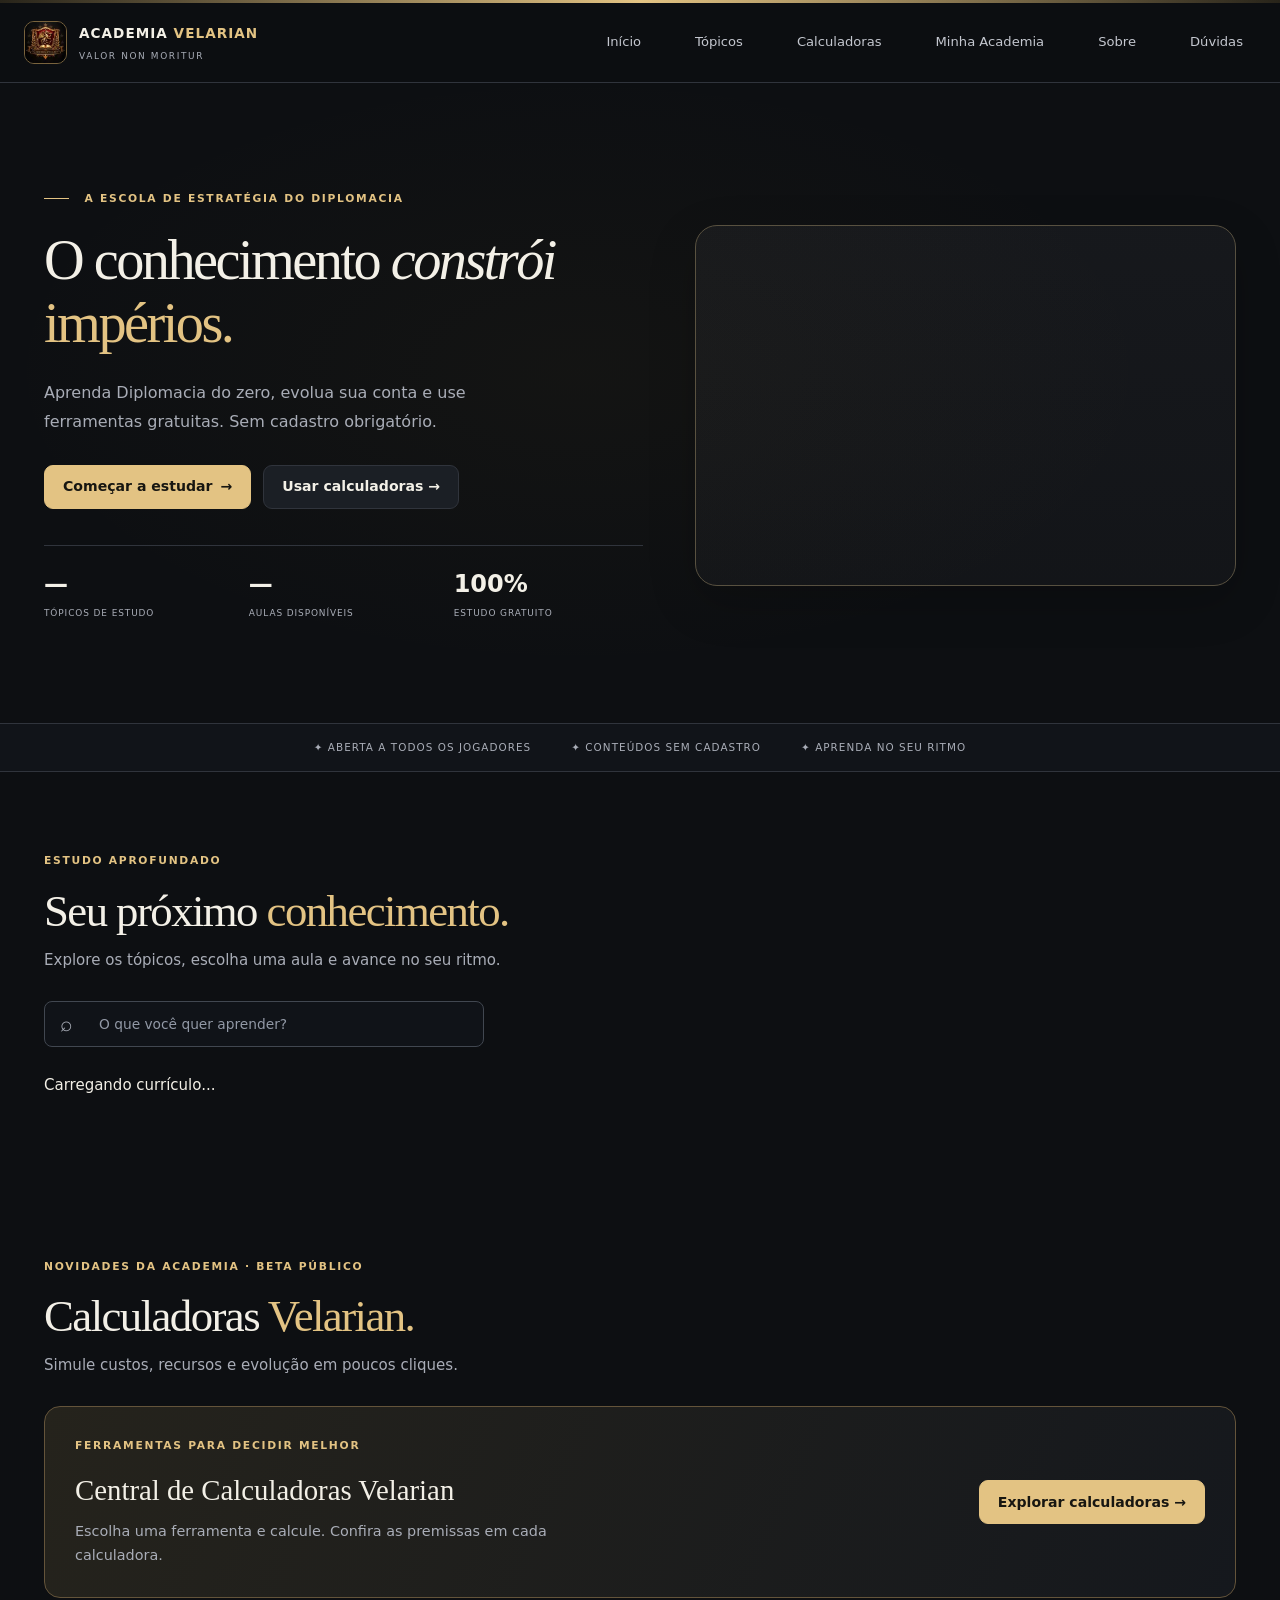
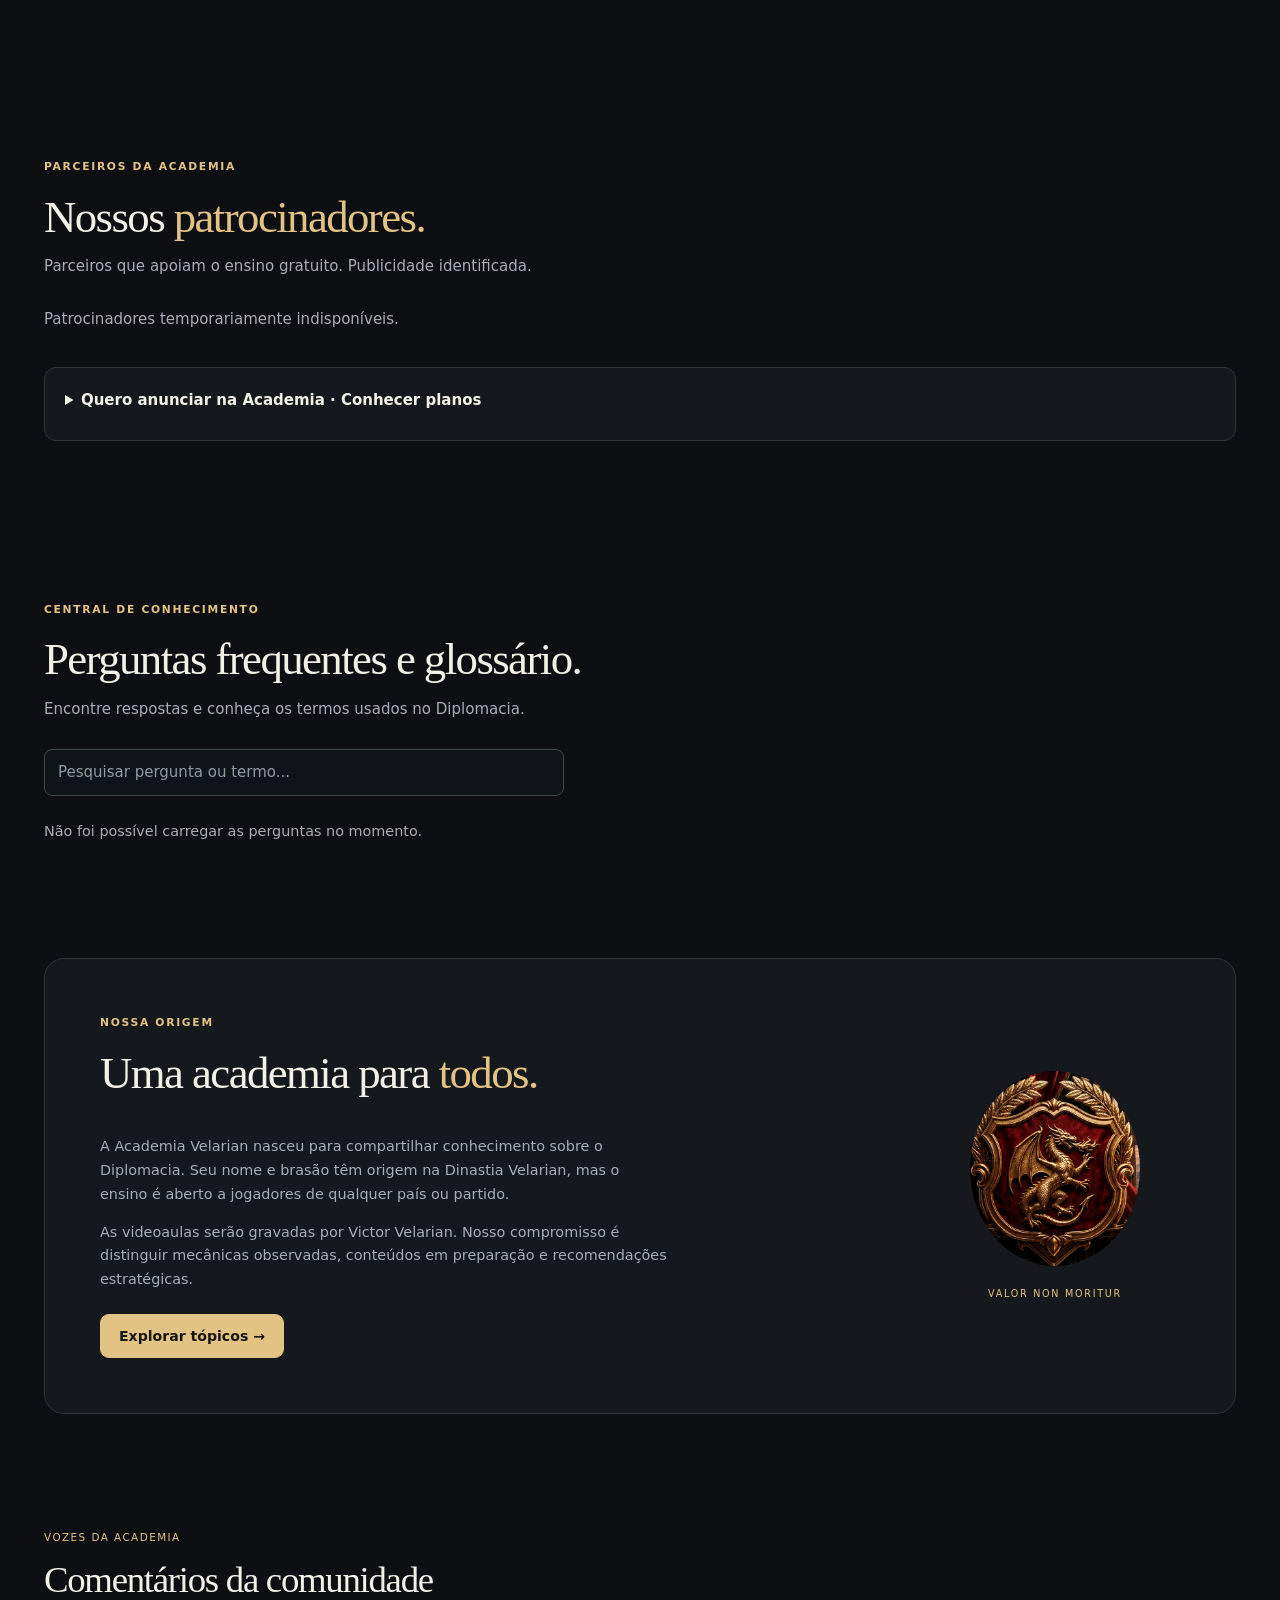
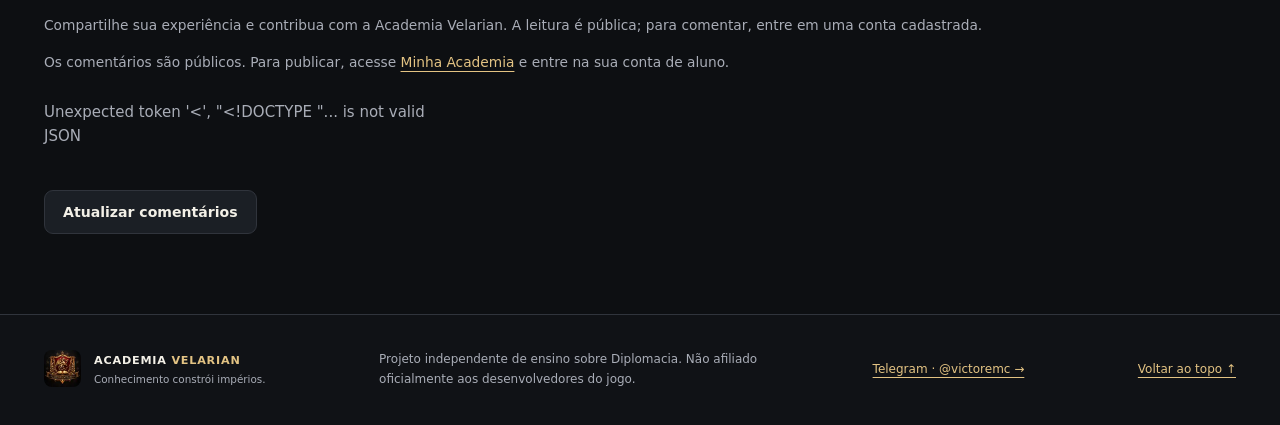
==== commit 87f5a7be: "Remove acesso ao Banco Velarian da Academia" ====
--- a/public/index.html
+++ b/public/index.html
@@ -1 +1 @@
-<!doctype html><html lang="pt-BR"><head><meta charset="utf-8"><meta name="viewport" content="width=device-width,initial-scale=1"><meta name="theme-color" content="#110d0d"><meta name="description" content="Academia Velarian: aprenda Diplomacia gratuitamente com tópicos, guias e videoaulas."><title>Academia Velarian — Conhecimento constrói impérios</title><link rel="icon" type="image/webp" href="assets/brasao-academia-original.webp"><link rel="stylesheet" href="styles.css?v=uniform-nav-20261118"><script>if(location.hash==="#admin"||location.hash==="#login")location.replace("/admin");</script><link rel="stylesheet" href="sponsors.css?v=design-system-20261104"></head><body><div class="ornament" aria-hidden="true"></div><header class="top"><a href="#inicio" class="brand"><img src="assets/brasao-academia-original.webp" alt="Brasão da Academia Velarian"><span><strong>ACADEMIA <em>VELARIAN</em></strong><small>VALOR NON MORITUR</small></span></a><button class="menu" id="menu" aria-label="Abrir menu" aria-expanded="false">☰</button><nav id="nav" aria-label="Navegação principal"><a href="#inicio">Início</a><a href="#topicos">Tópicos</a><a href="#ferramentas-destaque">Calculadoras</a><a href="#minha-academia">Minha Academia</a><a href="#sobre">Sobre</a><a href="https://banco.velarian.workers.dev/#/entrar" target="_blank" rel="noopener noreferrer" aria-label="Acessar Banco Velarian (abre em nova aba)">Banco Velarian ↗</a></nav></header><a class="skip-link" href="#conteudo">Pular para o conteúdo</a><main id="conteudo" tabindex="-1"><section id="inicio" class="hero"><div class="hero-glow"></div><div class="hero-art" role="img" aria-label="Salão imperial da Academia Velarian com brasão dourado"></div><div class="hero-content"><div class="eyebrow"><span class="line"></span> A ESCOLA DE ESTRATÉGIA DO DIPLOMACIA</div><img class="hero-academy-seal" src="assets/brasao-academia-original.webp" alt="Emblema da Academia Velarian" width="150" height="150"><h1>O conhecimento <i>constrói</i> <em>impérios.</em></h1><p>Aprenda Diplomacia do zero, evolua sua conta e use ferramentas gratuitas. Sem cadastro obrigatório.</p><div class="actions"><a class="primary" href="#topicos">Começar a estudar <span>→</span></a><a class="secondary" href="/ferramentas">Usar calculadoras →</a><a class="secondary" href="https://banco.velarian.workers.dev/#/entrar" target="_blank" rel="noopener noreferrer" aria-label="Acessar Banco Velarian em nova aba">Acessar Banco Velarian ↗</a></div><div class="hero-facts"><div><b>—</b><small>TÓPICOS DE ESTUDO</small></div><div><b>—</b><small>AULAS DISPONÍVEIS</small></div><div><b>100%</b><small>ESTUDO GRATUITO</small></div></div></div></section><section class="intro-strip"><span>✦ ABERTA A TODOS OS JOGADORES</span><span>✦ CONTEÚDOS SEM CADASTRO</span><span>✦ APRENDA NO SEU RITMO</span></section><section class="section" id="topicos"><div class="section-heading"><div><div class="eyebrow">ESTUDO APROFUNDADO</div><h2>Seu próximo <em>conhecimento.</em></h2><p>Explore os tópicos, escolha uma aula e avance no seu ritmo.</p></div></div><div class="filters"><label class="search-wrap"><span aria-hidden="true">⌕</span><input id="search" type="search" placeholder="O que você quer aprender?" aria-label="Buscar tópicos"></label></div><div class="cards" id="courseCards"></div></section><section class="section" id="ferramentas-destaque"><div class="section-heading"><div><div class="eyebrow">NOVIDADES DA ACADEMIA · BETA PÚBLICO</div><h2>Calculadoras <em>Velarian.</em></h2><p>Simule custos, recursos e evolução em poucos cliques.</p></div></div><div class="cards"><article class="feature-card"><div><div class="eyebrow">FERRAMENTAS PARA DECIDIR MELHOR</div><h3>Central de Calculadoras Velarian</h3><p>Escolha uma ferramenta e calcule. Confira as premissas em cada calculadora.</p></div><a class="primary" href="/ferramentas">Explorar calculadoras →</a></article></div></section><section class="section" id="patrocinios" aria-labelledby="patrociniosTitle"><div class="section-heading"><div><div class="eyebrow">PARCEIROS DA ACADEMIA</div><h2 id="patrociniosTitle">Nossos <em>patrocinadores.</em></h2><p>Parceiros que apoiam o ensino gratuito. Publicidade identificada.</p></div></div><div id="sponsorShowcase" class="cards"><p>Carregando patrocinadores...</p></div><details><summary>Quero anunciar na Academia · Conhecer planos</summary><div class="cards" id="sponsorPlansCards"><article class="card"><h3>Apoiador · 2M</h3><p>Logo na seção de apoiadores.</p><small>15 dias</small></article><article class="card"><h3>Patrocinador · 10M</h3><p>Logo com link e maior destaque.</p><small>15 dias</small></article><article class="card"><h3>Patrocinador Master · 25M</h3><p>Banner em destaque na página inicial, com link.</p><small>15 dias</small></article></div><p>Pagamento antecipado. O prazo começa na publicação. Renovação mediante nova contratação. <a href="https://t.me/victoremc" target="_blank" rel="noopener noreferrer">Contratar pelo Telegram @victoremc</a>.</p></details></section><section class="about" id="sobre"><div class="about-copy"><div class="eyebrow">NOSSA ORIGEM</div><h2>Uma academia para <em>todos.</em></h2><p>A Academia Velarian nasceu para compartilhar conhecimento sobre o Diplomacia. Seu nome e brasão têm origem na Dinastia Velarian, mas o ensino é aberto a jogadores de qualquer país ou partido.</p><p>As videoaulas serão gravadas por Victor Velarian. Nosso compromisso é distinguir mecânicas observadas, conteúdos em preparação e recomendações estratégicas.</p><a href="#topicos" class="primary">Explorar tópicos →</a></div><div class="about-seal"><img src="assets/brasao-velarian.webp" loading="lazy" alt="Brasão Velarian"><span>VALOR NON MORITUR</span></div></section><section class="section student-area" id="studentArea" hidden aria-labelledby="studentTitle"><div class="section-heading"><div class="eyebrow">PORTAL DO ALUNO</div><h2 id="studentTitle">Minha <em>Academia</em></h2><a href="#inicio" class="secondary student-back">← Voltar ao site</a><p>As aulas são públicas. Entre ou crie uma conta gratuita apenas para salvar seu progresso.</p></div><p id="studentMessage" role="status" aria-live="polite"></p><button id="studentLogout" type="button" class="secondary" hidden>Sair da conta</button><div id="studentAuth" class="student-auth"><form id="studentLogin" class="student-form"><h3>Entrar na Academia</h3><p class="student-notice">Acesse seu progresso e certificados.</p><label>Nome do jogador<input name="username" required maxlength="48" autocomplete="username"></label><label>Senha<input name="password" type="password" required autocomplete="current-password"></label><button type="submit" class="primary">Entrar na minha conta</button><a class="student-forgot-link" href="https://t.me/victoremc" target="_blank" rel="noopener noreferrer">Esqueceu sua senha? Fale pelo Telegram →</a></form><form id="studentRegister" class="student-form"><h3>Criar conta gratuita</h3><label>Nome no Diplomacia<input name="username" required minlength="3" maxlength="48" autocomplete="username"></label><label>Senha (mínimo 6 caracteres)<input name="password" type="password" required minlength="6" maxlength="128" autocomplete="new-password"></label><label>Confirmar senha<input name="confirm" type="password" required minlength="6" maxlength="128" autocomplete="new-password"></label><p class="student-notice">O cadastro é opcional. Guarde sua senha: para recuperar o acesso, entre em contato pelo Telegram. Não utilize a senha do jogo.</p><button type="submit" class="primary">Criar conta</button></form></div><div id="studentDashboard" hidden><nav class="student-quick-nav" aria-label="Seções da Minha Academia"><button type="button" class="student-view-tab is-active" data-student-view="study" aria-pressed="true">Estudar</button><button type="button" class="student-view-tab" data-student-view="certificate" aria-pressed="false">Certificado</button><button type="button" class="student-view-tab" data-student-view="community" aria-pressed="false">Comunidade</button><button type="button" class="student-view-tab" data-student-view="trade">Premium e diamantes</button><button type="button" class="student-view-tab" data-student-view="account" aria-pressed="false">Minha conta</button></nav><div id="studentViewStudy" class="student-view" data-view="study"></div><div id="studentViewCertificate" class="student-view" data-view="certificate" hidden></div><div id="studentViewCommunity" class="student-view" data-view="community" hidden></div><div id="studentViewTrade" class="student-view" data-view="trade" hidden><p id="studentTradeUnavailable" hidden>As ofertas estão temporariamente indisponíveis.</p></div><div id="studentViewAccount" class="student-view" data-view="account" hidden></div><section id="studentNotices" class="student-hub-notices" hidden><h3>✦ Avisos da Academia</h3><div id="studentNoticeList"></div></section><div class="student-dash-hero"><div><span class="student-dash-kicker">SEU ESPAÇO DE APRENDIZADO</span><h3 id="studentWelcome"></h3><p>Continue de onde parou e acompanhe seu progresso.</p><button type="button" id="studentContinue" class="primary">Continuar estudando</button></div><img src="assets/brasao-academia-original.webp" alt="" aria-hidden="true"></div><div class="student-overview-label">Meu progresso</div><div class="student-dash-stats"><div><small>AULAS CONCLUÍDAS</small><strong id="studentDoneCount">0</strong></div><div><small>PROGRESSO GERAL</small><strong id="studentPercent">0%</strong></div><div><small>TÓPICOS INICIADOS</small><strong id="studentStarted">0</strong></div></div><p id="studentStats"></p><div class="student-track" role="progressbar" aria-label="Progresso nas aulas" aria-valuemin="0" aria-valuemax="100" aria-valuenow="0"><div id="studentProgressBar"></div></div><div class="student-lessons-heading" id="studentLessonsHeading"><div><span class="student-dash-kicker">CONTEÚDO DA ACADEMIA</span><h3>Minhas aulas</h3><p>Escolha uma aula e continue aprendendo.</p></div><a href="#topicos">Ver todos os tópicos →</a></div><div id="studentCourseList"></div><section class="student-certificate" aria-labelledby="studentCertificateTitle"><div class="student-certificate-heading"><span class="student-certificate-icon" aria-hidden="true">✦</span><div><span class="student-dash-kicker">RECONHECIMENTO ACADÊMICO</span><h3 id="studentCertificateTitle">Certificado Academia Velarian</h3><p>Conclua pelo menos 80% das aulas para liberar sua solicitação.</p></div></div><div class="student-certificate-progress"><div class="student-certificate-progress-label"><span id="studentCertificateStatus">Calculando seu progresso…</span><strong id="studentCertificatePercent">0%</strong></div><div class="student-certificate-track" role="progressbar" aria-label="Progresso para o certificado" aria-valuemin="0" aria-valuemax="100" aria-valuenow="0"><div id="studentCertificateFill"></div></div></div><details class="student-certificate-details"><summary>Ver requisitos do certificado</summary><p class="student-certificate-requirements">Além de 80% das aulas, é necessário alcançar o nível 50, ter todas as habilidades exigidas no nível 100 e pagar a taxa de emissão. A administração confere os requisitos antes da aprovação.</p></details><a id="studentCertificateRequest" class="student-certificate-action is-locked" href="#minha-academia" aria-disabled="true" tabindex="-1">🔒 Solicitação bloqueada</a></section><section class="student-trade-disclosure"><section id="studentTrade" class="student-trade" aria-labelledby="studentTradeTitle"><div class="student-trade-top"><div><span class="student-dash-kicker">LOJA PARCEIRA · DIPLOMACIA</span><h3 id="studentTradeTitle">Trade <em>Velarian</em></h3><p>Premium e diamantes para acelerar sua evolução.</p></div><span class="student-trade-gem" aria-hidden="true">◆</span></div><div id="studentTradeProducts" class="student-trade-products"></div><a id="studentTradeContact" class="student-trade-contact" href="https://t.me/victoremc" target="_blank" rel="noopener noreferrer">Consultar e comprar com @victoremc →</a><p class="student-trade-foot">Valores em milhões de moedas do jogo. Confirme disponibilidade antes da compra.</p></section></section><details class="student-password-settings"><summary>Alterar minha senha</summary><form id="studentChangePassword" class="student-form"><label>Senha atual<input type="password" name="currentPassword" autocomplete="current-password" required></label><label>Nova senha (mínimo 6 caracteres)<input type="password" name="newPassword" minlength="6" maxlength="128" autocomplete="new-password" required></label><label>Confirmar nova senha<input type="password" name="confirmPassword" minlength="6" maxlength="128" autocomplete="new-password" required></label><button type="submit" class="primary">Salvar nova senha</button><p id="studentChangeStatus" role="status"></p></form></details><section id="studentHubExtras" class="student-hub-extras"><h3>✦ Solicitações e sugestões</h3><p>Envie sugestões diretamente para a administração e acompanhe suas solicitações.</p><form id="studentHubSuggestionForm"><label>Minha sugestão<textarea id="studentHubSuggestion" minlength="10" maxlength="1500" rows="4" required></textarea></label><button type="submit" class="primary">Enviar sugestão ao ADM</button></form><p id="studentHubSuggestionStatus" role="status"></p><div id="studentHubRequests"></div><div class="student-hub-cert"><button type="button" id="studentHubCertificate" class="secondary" hidden>Solicitar certificado</button><p id="studentHubCertificateStatus" role="status"></p><div id="studentIssuedCertificate" hidden class="hub-card"><img src="assets/brasao-academia-original.webp" alt="Academia Velarian" width="75" height="75"><p>ACADEMIA VELARIAN</p><h3>Certificado aprovado</h3><p>Certificamos que <strong id="studentIssuedCertificateName"></strong> cumpriu os requisitos acadêmicos e teve sua emissão aprovada pela administração.</p><p id="studentIssuedCertificateCode"></p><p>Documento disponível para consulta neste painel.</p><img id="studentCertificateImage" hidden alt="Certificado imperial emitido pela Academia Velarian"><a id="studentCertificateDownload" hidden class="primary" href="/api/student/certificate-image" download="certificado-academia-velarian.png">Baixar imagem do certificado ↓</a><p>Após a aprovação, seu certificado é gerado automaticamente e pode ser baixado neste painel.</p></div></div></section><section id="studentCommentSection" class="student-comment-section"><div class="student-comment-header"><span>VOZES DA ACADEMIA</span><h3>Deixe seu comentário</h3><p>Compartilhe sua experiência. Sua mensagem será exibida na página principal para todos os visitantes.</p></div><form id="studentCommentForm"><label for="studentCommentBody">Seu comentário</label><textarea id="studentCommentBody" maxlength="1000" minlength="3" rows="4" placeholder="Escreva seu comentário sobre a Academia..." required></textarea><div class="student-comment-actions"><small>De 3 a 1.000 caracteres · uma publicação por minuto</small><button type="submit" class="primary">Publicar na página principal</button></div></form><p id="studentCommentStatus" role="status"></p></section></div></section><section id="comentarios" class="comments-section"><div class="comments-heading"><span>VOZES DA ACADEMIA</span><h2>Comentários da comunidade</h2><p>Compartilhe sua experiência e contribua com a Academia Velarian. A leitura é pública; para comentar, entre em uma conta cadastrada.</p></div><p class="comment-readonly-notice">Os comentários são públicos. Para publicar, acesse <a href="#minha-academia">Minha Academia</a> e entre na sua conta de aluno.</p><div id="commentList" class="comment-list"><p>Carregando comentários...</p></div><button type="button" id="commentRefresh" class="secondary">Atualizar comentários</button></section></main><footer><div class="footer-brand"><img class="footer-academy-seal" src="assets/brasao-academia-original.webp" alt="" loading="lazy" width="60" height="60"><strong>ACADEMIA <em>VELARIAN</em></strong><small>Conhecimento constrói impérios.</small></div><p>Projeto independente de ensino sobre Diplomacia. Não afiliado oficialmente aos desenvolvedores do jogo.</p><a href="https://t.me/victoremc" target="_blank" rel="noopener noreferrer" aria-label="Contato no Telegram: @victoremc">Telegram · @victoremc →</a><a href="#inicio">Voltar ao topo ↑</a></footer><dialog id="courseDialog" aria-labelledby="courseTitle"><button class="close" id="closeDialog" aria-label="Fechar curso">×</button><div id="courseDetail"></div></dialog><script src="config.js"></script><script src="comments.js?v=leitura-publica-20261017"></script><script src="script.js?v=usage-20261116"></script><script src="public-app.js?v=hero-settings-20261105"></script><script src="academia-extras.js?v=design-system-20261104"></script><script src="student-hub.js?v=tracks-20261027"></script><script src="student.js?v=design-trade-tab-4" defer></script><script src="sponsors.js?v=sponsor-plans-20261107"></script><script src="/section-analytics.js?v=usage-20261116" defer></script></body></html>
+<!doctype html><html lang="pt-BR"><head><meta charset="utf-8"><meta name="viewport" content="width=device-width,initial-scale=1"><meta name="theme-color" content="#110d0d"><meta name="description" content="Academia Velarian: aprenda Diplomacia gratuitamente com tópicos, guias e videoaulas."><title>Academia Velarian — Conhecimento constrói impérios</title><link rel="icon" type="image/webp" href="assets/brasao-academia-original.webp"><link rel="stylesheet" href="styles.css?v=uniform-nav-20261118"><script>if(location.hash==="#admin"||location.hash==="#login")location.replace("/admin");</script><link rel="stylesheet" href="sponsors.css?v=design-system-20261104"></head><body><div class="ornament" aria-hidden="true"></div><header class="top"><a href="#inicio" class="brand"><img src="assets/brasao-academia-original.webp" alt="Brasão da Academia Velarian"><span><strong>ACADEMIA <em>VELARIAN</em></strong><small>VALOR NON MORITUR</small></span></a><button class="menu" id="menu" aria-label="Abrir menu" aria-expanded="false">☰</button><nav id="nav" aria-label="Navegação principal"><a href="#inicio">Início</a><a href="#topicos">Tópicos</a><a href="#ferramentas-destaque">Calculadoras</a><a href="#minha-academia">Minha Academia</a><a href="#sobre">Sobre</a></nav></header><a class="skip-link" href="#conteudo">Pular para o conteúdo</a><main id="conteudo" tabindex="-1"><section id="inicio" class="hero"><div class="hero-glow"></div><div class="hero-art" role="img" aria-label="Salão imperial da Academia Velarian com brasão dourado"></div><div class="hero-content"><div class="eyebrow"><span class="line"></span> A ESCOLA DE ESTRATÉGIA DO DIPLOMACIA</div><img class="hero-academy-seal" src="assets/brasao-academia-original.webp" alt="Emblema da Academia Velarian" width="150" height="150"><h1>O conhecimento <i>constrói</i> <em>impérios.</em></h1><p>Aprenda Diplomacia do zero, evolua sua conta e use ferramentas gratuitas. Sem cadastro obrigatório.</p><div class="actions"><a class="primary" href="#topicos">Começar a estudar <span>→</span></a><a class="secondary" href="/ferramentas">Usar calculadoras →</a></div><div class="hero-facts"><div><b>—</b><small>TÓPICOS DE ESTUDO</small></div><div><b>—</b><small>AULAS DISPONÍVEIS</small></div><div><b>100%</b><small>ESTUDO GRATUITO</small></div></div></div></section><section class="intro-strip"><span>✦ ABERTA A TODOS OS JOGADORES</span><span>✦ CONTEÚDOS SEM CADASTRO</span><span>✦ APRENDA NO SEU RITMO</span></section><section class="section" id="topicos"><div class="section-heading"><div><div class="eyebrow">ESTUDO APROFUNDADO</div><h2>Seu próximo <em>conhecimento.</em></h2><p>Explore os tópicos, escolha uma aula e avance no seu ritmo.</p></div></div><div class="filters"><label class="search-wrap"><span aria-hidden="true">⌕</span><input id="search" type="search" placeholder="O que você quer aprender?" aria-label="Buscar tópicos"></label></div><div class="cards" id="courseCards"></div></section><section class="section" id="ferramentas-destaque"><div class="section-heading"><div><div class="eyebrow">NOVIDADES DA ACADEMIA · BETA PÚBLICO</div><h2>Calculadoras <em>Velarian.</em></h2><p>Simule custos, recursos e evolução em poucos cliques.</p></div></div><div class="cards"><article class="feature-card"><div><div class="eyebrow">FERRAMENTAS PARA DECIDIR MELHOR</div><h3>Central de Calculadoras Velarian</h3><p>Escolha uma ferramenta e calcule. Confira as premissas em cada calculadora.</p></div><a class="primary" href="/ferramentas">Explorar calculadoras →</a></article></div></section><section class="section" id="patrocinios" aria-labelledby="patrociniosTitle"><div class="section-heading"><div><div class="eyebrow">PARCEIROS DA ACADEMIA</div><h2 id="patrociniosTitle">Nossos <em>patrocinadores.</em></h2><p>Parceiros que apoiam o ensino gratuito. Publicidade identificada.</p></div></div><div id="sponsorShowcase" class="cards"><p>Carregando patrocinadores...</p></div><details><summary>Quero anunciar na Academia · Conhecer planos</summary><div class="cards" id="sponsorPlansCards"><article class="card"><h3>Apoiador · 2M</h3><p>Logo na seção de apoiadores.</p><small>15 dias</small></article><article class="card"><h3>Patrocinador · 10M</h3><p>Logo com link e maior destaque.</p><small>15 dias</small></article><article class="card"><h3>Patrocinador Master · 25M</h3><p>Banner em destaque na página inicial, com link.</p><small>15 dias</small></article></div><p>Pagamento antecipado. O prazo começa na publicação. Renovação mediante nova contratação. <a href="https://t.me/victoremc" target="_blank" rel="noopener noreferrer">Contratar pelo Telegram @victoremc</a>.</p></details></section><section class="about" id="sobre"><div class="about-copy"><div class="eyebrow">NOSSA ORIGEM</div><h2>Uma academia para <em>todos.</em></h2><p>A Academia Velarian nasceu para compartilhar conhecimento sobre o Diplomacia. Seu nome e brasão têm origem na Dinastia Velarian, mas o ensino é aberto a jogadores de qualquer país ou partido.</p><p>As videoaulas serão gravadas por Victor Velarian. Nosso compromisso é distinguir mecânicas observadas, conteúdos em preparação e recomendações estratégicas.</p><a href="#topicos" class="primary">Explorar tópicos →</a></div><div class="about-seal"><img src="assets/brasao-velarian.webp" loading="lazy" alt="Brasão Velarian"><span>VALOR NON MORITUR</span></div></section><section class="section student-area" id="studentArea" hidden aria-labelledby="studentTitle"><div class="section-heading"><div class="eyebrow">PORTAL DO ALUNO</div><h2 id="studentTitle">Minha <em>Academia</em></h2><a href="#inicio" class="secondary student-back">← Voltar ao site</a><p>As aulas são públicas. Entre ou crie uma conta gratuita apenas para salvar seu progresso.</p></div><p id="studentMessage" role="status" aria-live="polite"></p><button id="studentLogout" type="button" class="secondary" hidden>Sair da conta</button><div id="studentAuth" class="student-auth"><form id="studentLogin" class="student-form"><h3>Entrar na Academia</h3><p class="student-notice">Acesse seu progresso e certificados.</p><label>Nome do jogador<input name="username" required maxlength="48" autocomplete="username"></label><label>Senha<input name="password" type="password" required autocomplete="current-password"></label><button type="submit" class="primary">Entrar na minha conta</button><a class="student-forgot-link" href="https://t.me/victoremc" target="_blank" rel="noopener noreferrer">Esqueceu sua senha? Fale pelo Telegram →</a></form><form id="studentRegister" class="student-form"><h3>Criar conta gratuita</h3><label>Nome no Diplomacia<input name="username" required minlength="3" maxlength="48" autocomplete="username"></label><label>Senha (mínimo 6 caracteres)<input name="password" type="password" required minlength="6" maxlength="128" autocomplete="new-password"></label><label>Confirmar senha<input name="confirm" type="password" required minlength="6" maxlength="128" autocomplete="new-password"></label><p class="student-notice">O cadastro é opcional. Guarde sua senha: para recuperar o acesso, entre em contato pelo Telegram. Não utilize a senha do jogo.</p><button type="submit" class="primary">Criar conta</button></form></div><div id="studentDashboard" hidden><nav class="student-quick-nav" aria-label="Seções da Minha Academia"><button type="button" class="student-view-tab is-active" data-student-view="study" aria-pressed="true">Estudar</button><button type="button" class="student-view-tab" data-student-view="certificate" aria-pressed="false">Certificado</button><button type="button" class="student-view-tab" data-student-view="community" aria-pressed="false">Comunidade</button><button type="button" class="student-view-tab" data-student-view="account" aria-pressed="false">Minha conta</button></nav><div id="studentViewStudy" class="student-view" data-view="study"></div><div id="studentViewCertificate" class="student-view" data-view="certificate" hidden></div><div id="studentViewCommunity" class="student-view" data-view="community" hidden></div><div id="studentViewAccount" class="student-view" data-view="account" hidden></div><section id="studentNotices" class="student-hub-notices" hidden><h3>✦ Avisos da Academia</h3><div id="studentNoticeList"></div></section><div class="student-dash-hero"><div><span class="student-dash-kicker">SEU ESPAÇO DE APRENDIZADO</span><h3 id="studentWelcome"></h3><p>Continue de onde parou e acompanhe seu progresso.</p><button type="button" id="studentContinue" class="primary">Continuar estudando</button></div><img src="assets/brasao-academia-original.webp" alt="" aria-hidden="true"></div><div class="student-overview-label">Meu progresso</div><div class="student-dash-stats"><div><small>AULAS CONCLUÍDAS</small><strong id="studentDoneCount">0</strong></div><div><small>PROGRESSO GERAL</small><strong id="studentPercent">0%</strong></div><div><small>TÓPICOS INICIADOS</small><strong id="studentStarted">0</strong></div></div><p id="studentStats"></p><div class="student-track" role="progressbar" aria-label="Progresso nas aulas" aria-valuemin="0" aria-valuemax="100" aria-valuenow="0"><div id="studentProgressBar"></div></div><div class="student-lessons-heading" id="studentLessonsHeading"><div><span class="student-dash-kicker">CONTEÚDO DA ACADEMIA</span><h3>Minhas aulas</h3><p>Escolha uma aula e continue aprendendo.</p></div><a href="#topicos">Ver todos os tópicos →</a></div><div id="studentCourseList"></div><section class="student-certificate" aria-labelledby="studentCertificateTitle"><div class="student-certificate-heading"><span class="student-certificate-icon" aria-hidden="true">✦</span><div><span class="student-dash-kicker">RECONHECIMENTO ACADÊMICO</span><h3 id="studentCertificateTitle">Certificado Academia Velarian</h3><p>Conclua pelo menos 80% das aulas para liberar sua solicitação.</p></div></div><div class="student-certificate-progress"><div class="student-certificate-progress-label"><span id="studentCertificateStatus">Calculando seu progresso…</span><strong id="studentCertificatePercent">0%</strong></div><div class="student-certificate-track" role="progressbar" aria-label="Progresso para o certificado" aria-valuemin="0" aria-valuemax="100" aria-valuenow="0"><div id="studentCertificateFill"></div></div></div><details class="student-certificate-details"><summary>Ver requisitos do certificado</summary><p class="student-certificate-requirements">Além de 80% das aulas, é necessário alcançar o nível 50, ter todas as habilidades exigidas no nível 100 e pagar a taxa de emissão. A administração confere os requisitos antes da aprovação.</p></details><a id="studentCertificateRequest" class="student-certificate-action is-locked" href="#minha-academia" aria-disabled="true" tabindex="-1">🔒 Solicitação bloqueada</a></section><details class="student-password-settings"><summary>Alterar minha senha</summary><form id="studentChangePassword" class="student-form"><label>Senha atual<input type="password" name="currentPassword" autocomplete="current-password" required></label><label>Nova senha (mínimo 6 caracteres)<input type="password" name="newPassword" minlength="6" maxlength="128" autocomplete="new-password" required></label><label>Confirmar nova senha<input type="password" name="confirmPassword" minlength="6" maxlength="128" autocomplete="new-password" required></label><button type="submit" class="primary">Salvar nova senha</button><p id="studentChangeStatus" role="status"></p></form></details><section id="studentHubExtras" class="student-hub-extras"><h3>✦ Solicitações e sugestões</h3><p>Envie sugestões diretamente para a administração e acompanhe suas solicitações.</p><form id="studentHubSuggestionForm"><label>Minha sugestão<textarea id="studentHubSuggestion" minlength="10" maxlength="1500" rows="4" required></textarea></label><button type="submit" class="primary">Enviar sugestão ao ADM</button></form><p id="studentHubSuggestionStatus" role="status"></p><div id="studentHubRequests"></div><div class="student-hub-cert"><button type="button" id="studentHubCertificate" class="secondary" hidden>Solicitar certificado</button><p id="studentHubCertificateStatus" role="status"></p><div id="studentIssuedCertificate" hidden class="hub-card"><img src="assets/brasao-academia-original.webp" alt="Academia Velarian" width="75" height="75"><p>ACADEMIA VELARIAN</p><h3>Certificado aprovado</h3><p>Certificamos que <strong id="studentIssuedCertificateName"></strong> cumpriu os requisitos acadêmicos e teve sua emissão aprovada pela administração.</p><p id="studentIssuedCertificateCode"></p><p>Documento disponível para consulta neste painel.</p><img id="studentCertificateImage" hidden alt="Certificado imperial emitido pela Academia Velarian"><a id="studentCertificateDownload" hidden class="primary" href="/api/student/certificate-image" download="certificado-academia-velarian.png">Baixar imagem do certificado ↓</a><p>Após a aprovação, seu certificado é gerado automaticamente e pode ser baixado neste painel.</p></div></div></section><section id="studentCommentSection" class="student-comment-section"><div class="student-comment-header"><span>VOZES DA ACADEMIA</span><h3>Deixe seu comentário</h3><p>Compartilhe sua experiência. Sua mensagem será exibida na página principal para todos os visitantes.</p></div><form id="studentCommentForm"><label for="studentCommentBody">Seu comentário</label><textarea id="studentCommentBody" maxlength="1000" minlength="3" rows="4" placeholder="Escreva seu comentário sobre a Academia..." required></textarea><div class="student-comment-actions"><small>De 3 a 1.000 caracteres · uma publicação por minuto</small><button type="submit" class="primary">Publicar na página principal</button></div></form><p id="studentCommentStatus" role="status"></p></section></div></section><section id="comentarios" class="comments-section"><div class="comments-heading"><span>VOZES DA ACADEMIA</span><h2>Comentários da comunidade</h2><p>Compartilhe sua experiência e contribua com a Academia Velarian. A leitura é pública; para comentar, entre em uma conta cadastrada.</p></div><p class="comment-readonly-notice">Os comentários são públicos. Para publicar, acesse <a href="#minha-academia">Minha Academia</a> e entre na sua conta de aluno.</p><div id="commentList" class="comment-list"><p>Carregando comentários...</p></div><button type="button" id="commentRefresh" class="secondary">Atualizar comentários</button></section></main><footer><div class="footer-brand"><img class="footer-academy-seal" src="assets/brasao-academia-original.webp" alt="" loading="lazy" width="60" height="60"><strong>ACADEMIA <em>VELARIAN</em></strong><small>Conhecimento constrói impérios.</small></div><p>Projeto independente de ensino sobre Diplomacia. Não afiliado oficialmente aos desenvolvedores do jogo.</p><a href="https://t.me/victoremc" target="_blank" rel="noopener noreferrer" aria-label="Contato no Telegram: @victoremc">Telegram · @victoremc →</a><a href="#inicio">Voltar ao topo ↑</a></footer><dialog id="courseDialog" aria-labelledby="courseTitle"><button class="close" id="closeDialog" aria-label="Fechar curso">×</button><div id="courseDetail"></div></dialog><script src="config.js"></script><script src="comments.js?v=leitura-publica-20261017"></script><script src="script.js?v=usage-20261116"></script><script src="public-app.js?v=hero-settings-20261105"></script><script src="academia-extras.js?v=design-system-20261104"></script><script src="student-hub.js?v=tracks-20261027"></script><script src="student.js?v=no-bank-20261123" defer></script><script src="sponsors.js?v=sponsor-plans-20261107"></script><script src="/section-analytics.js?v=usage-20261116" defer></script></body></html>
